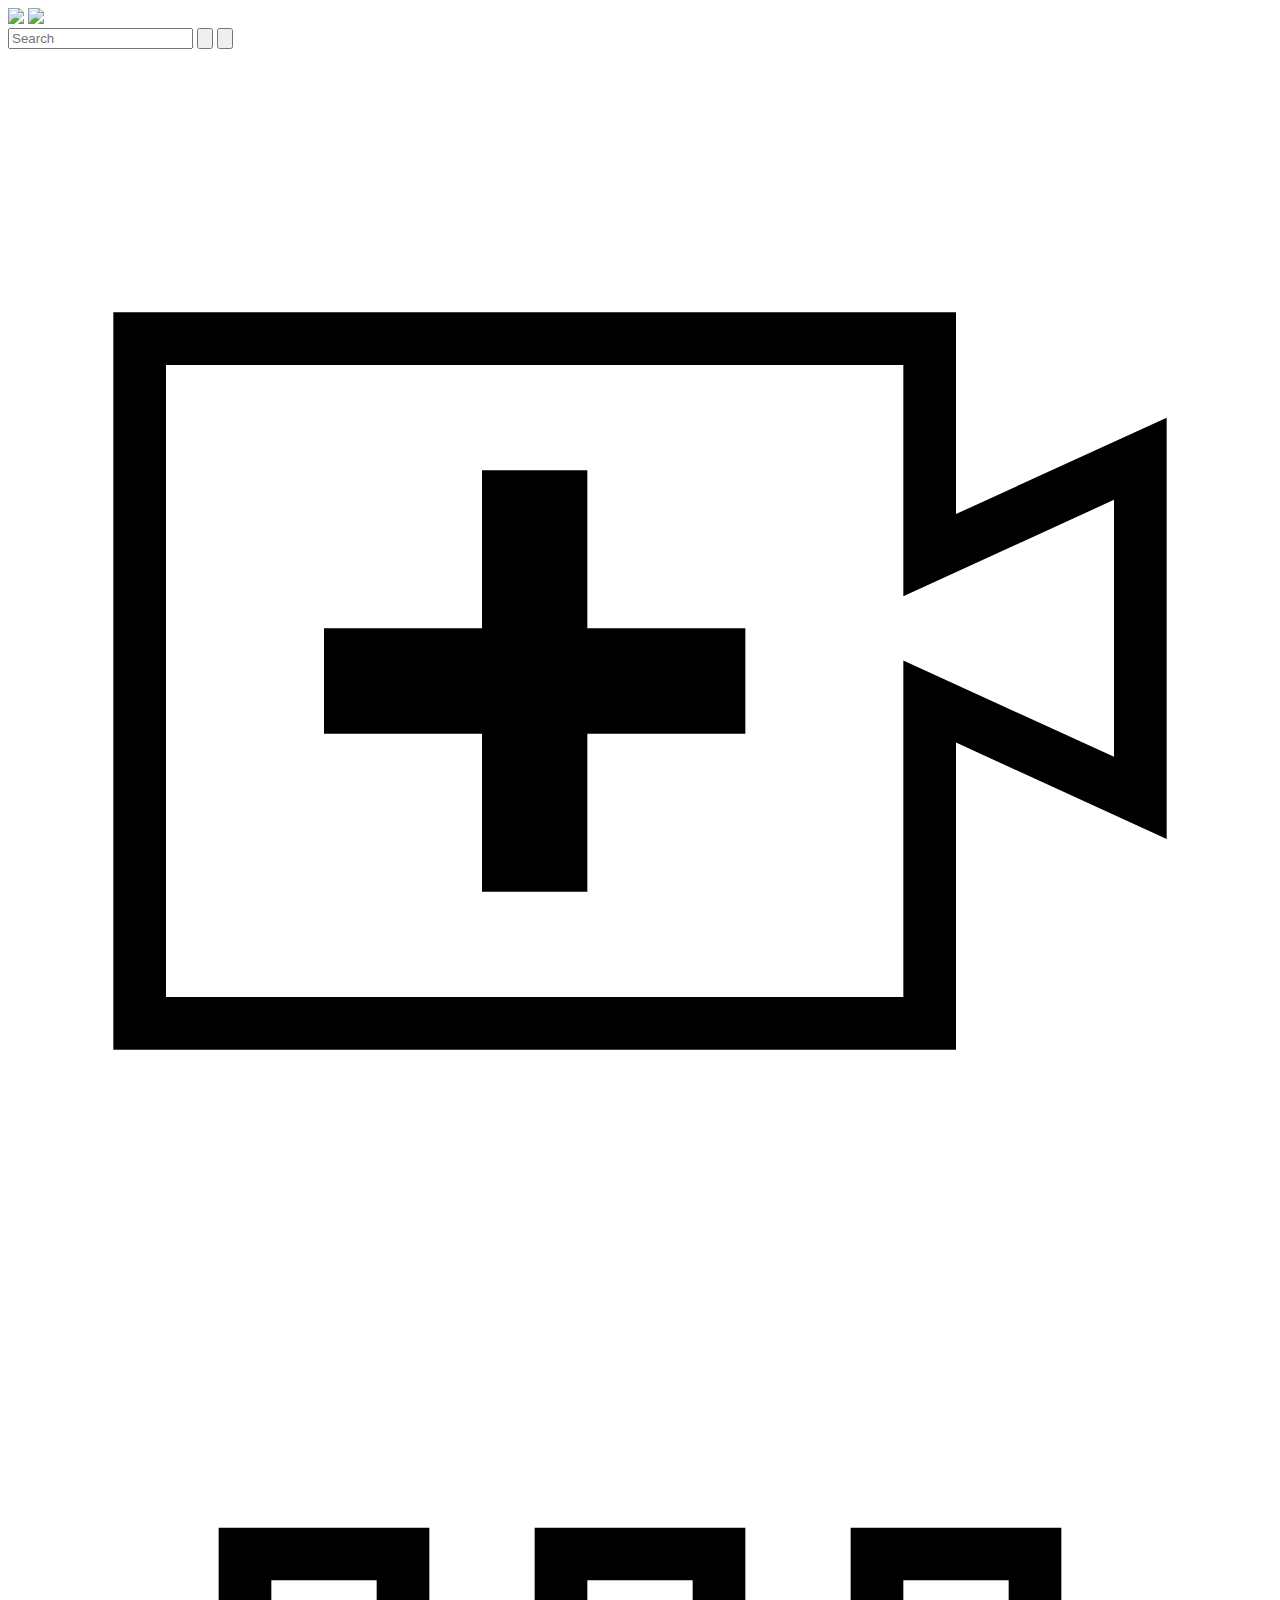
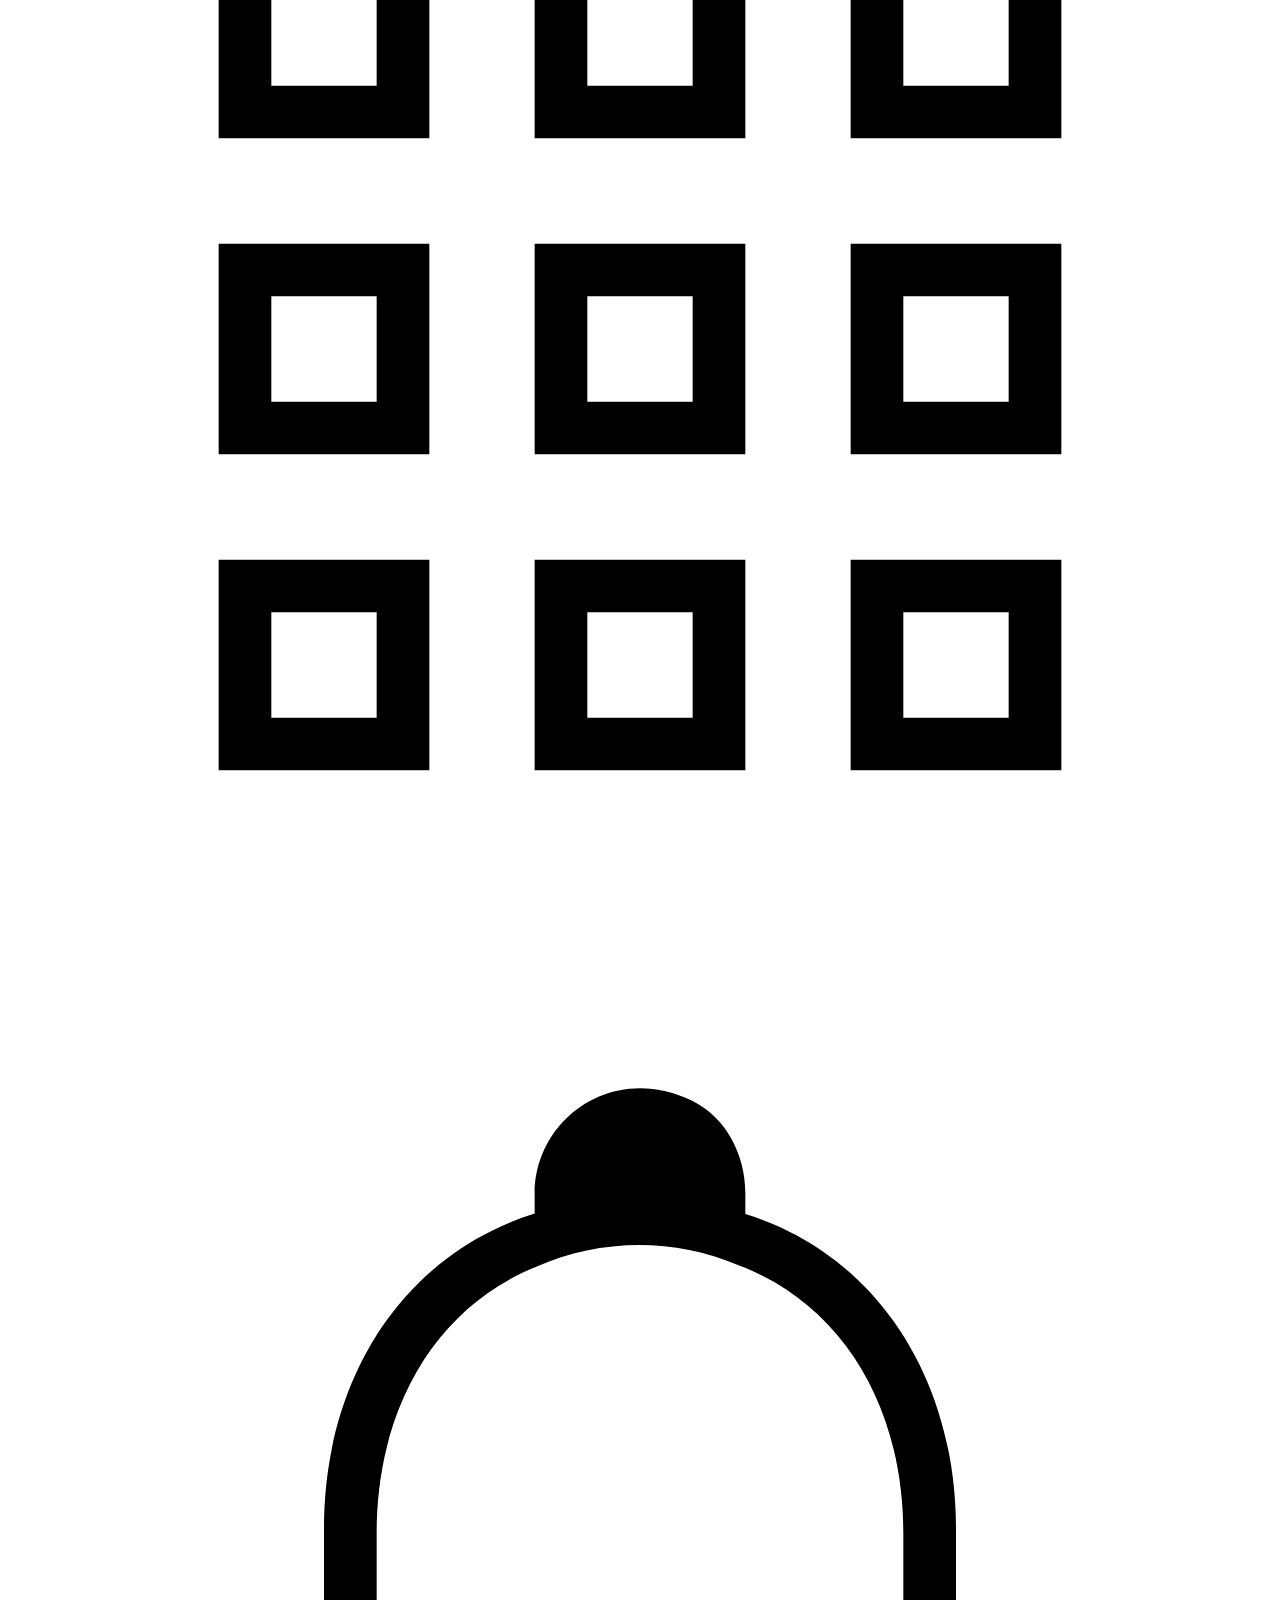
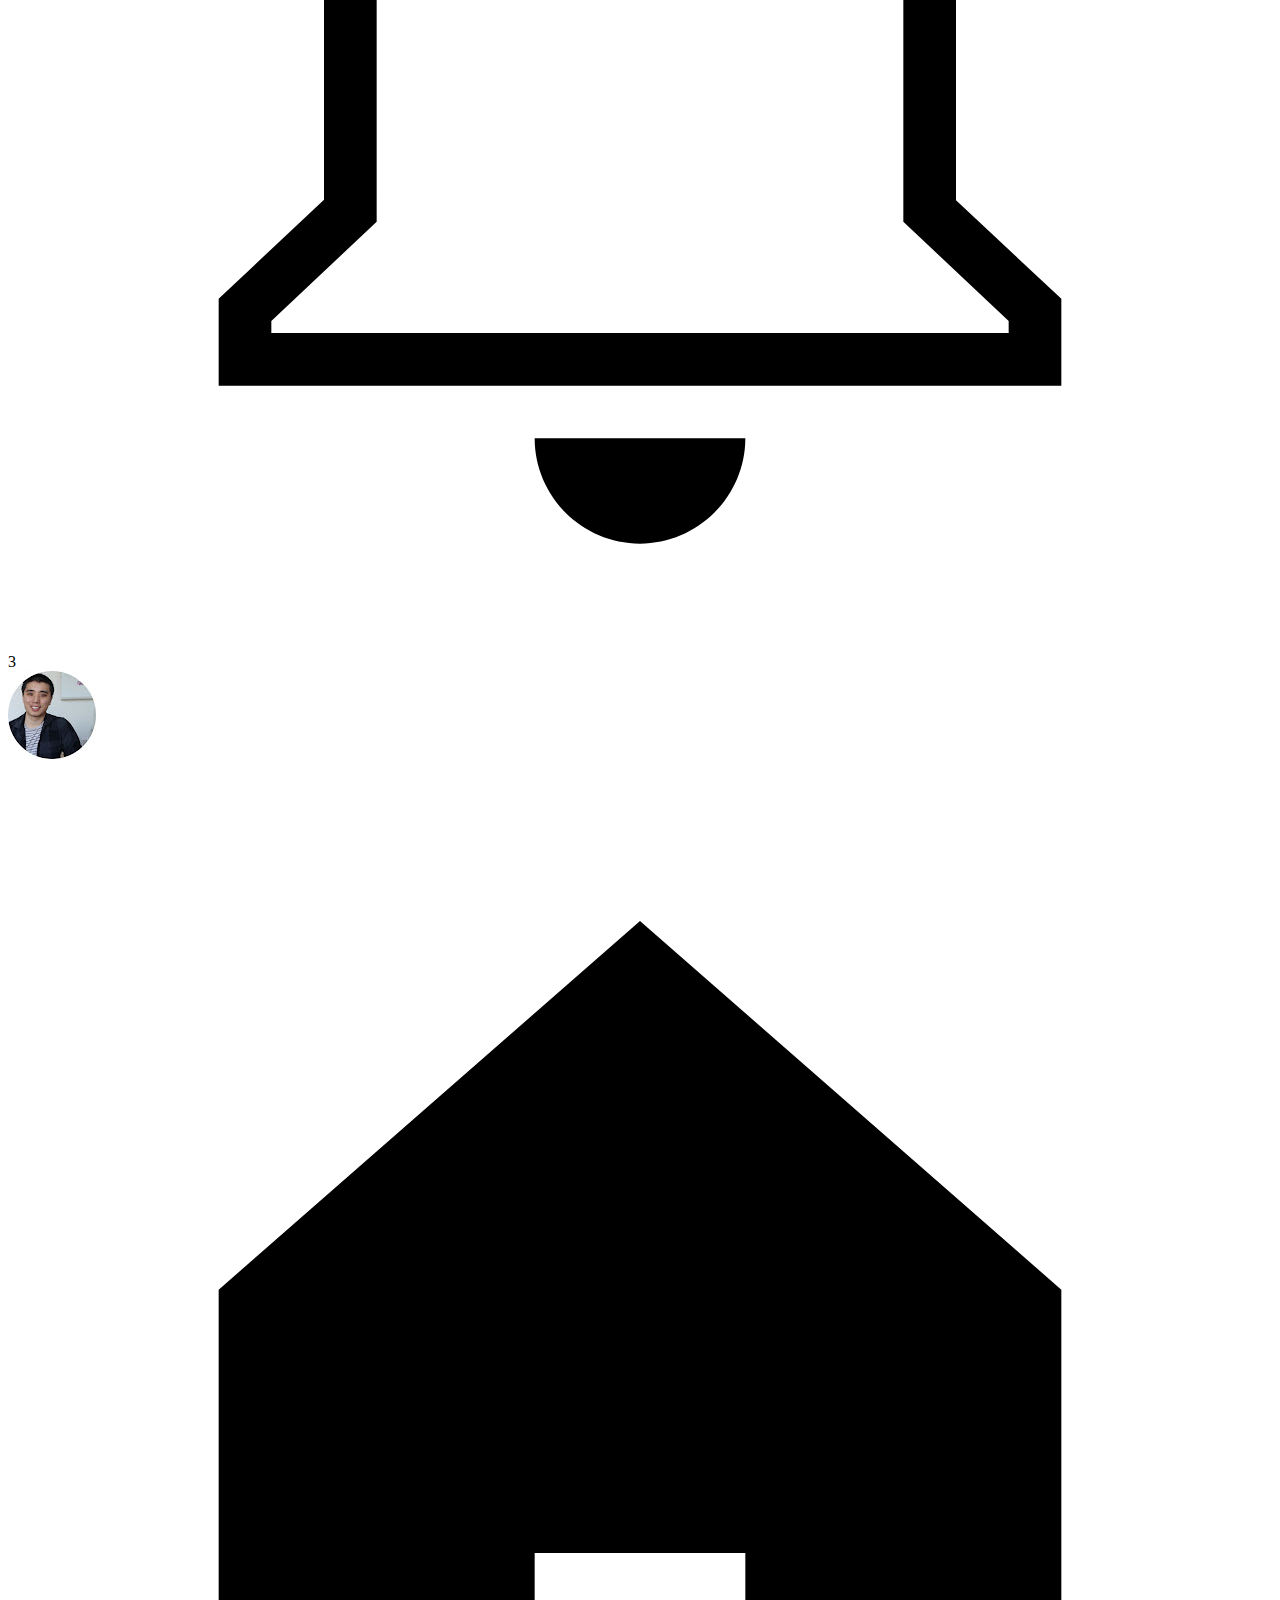
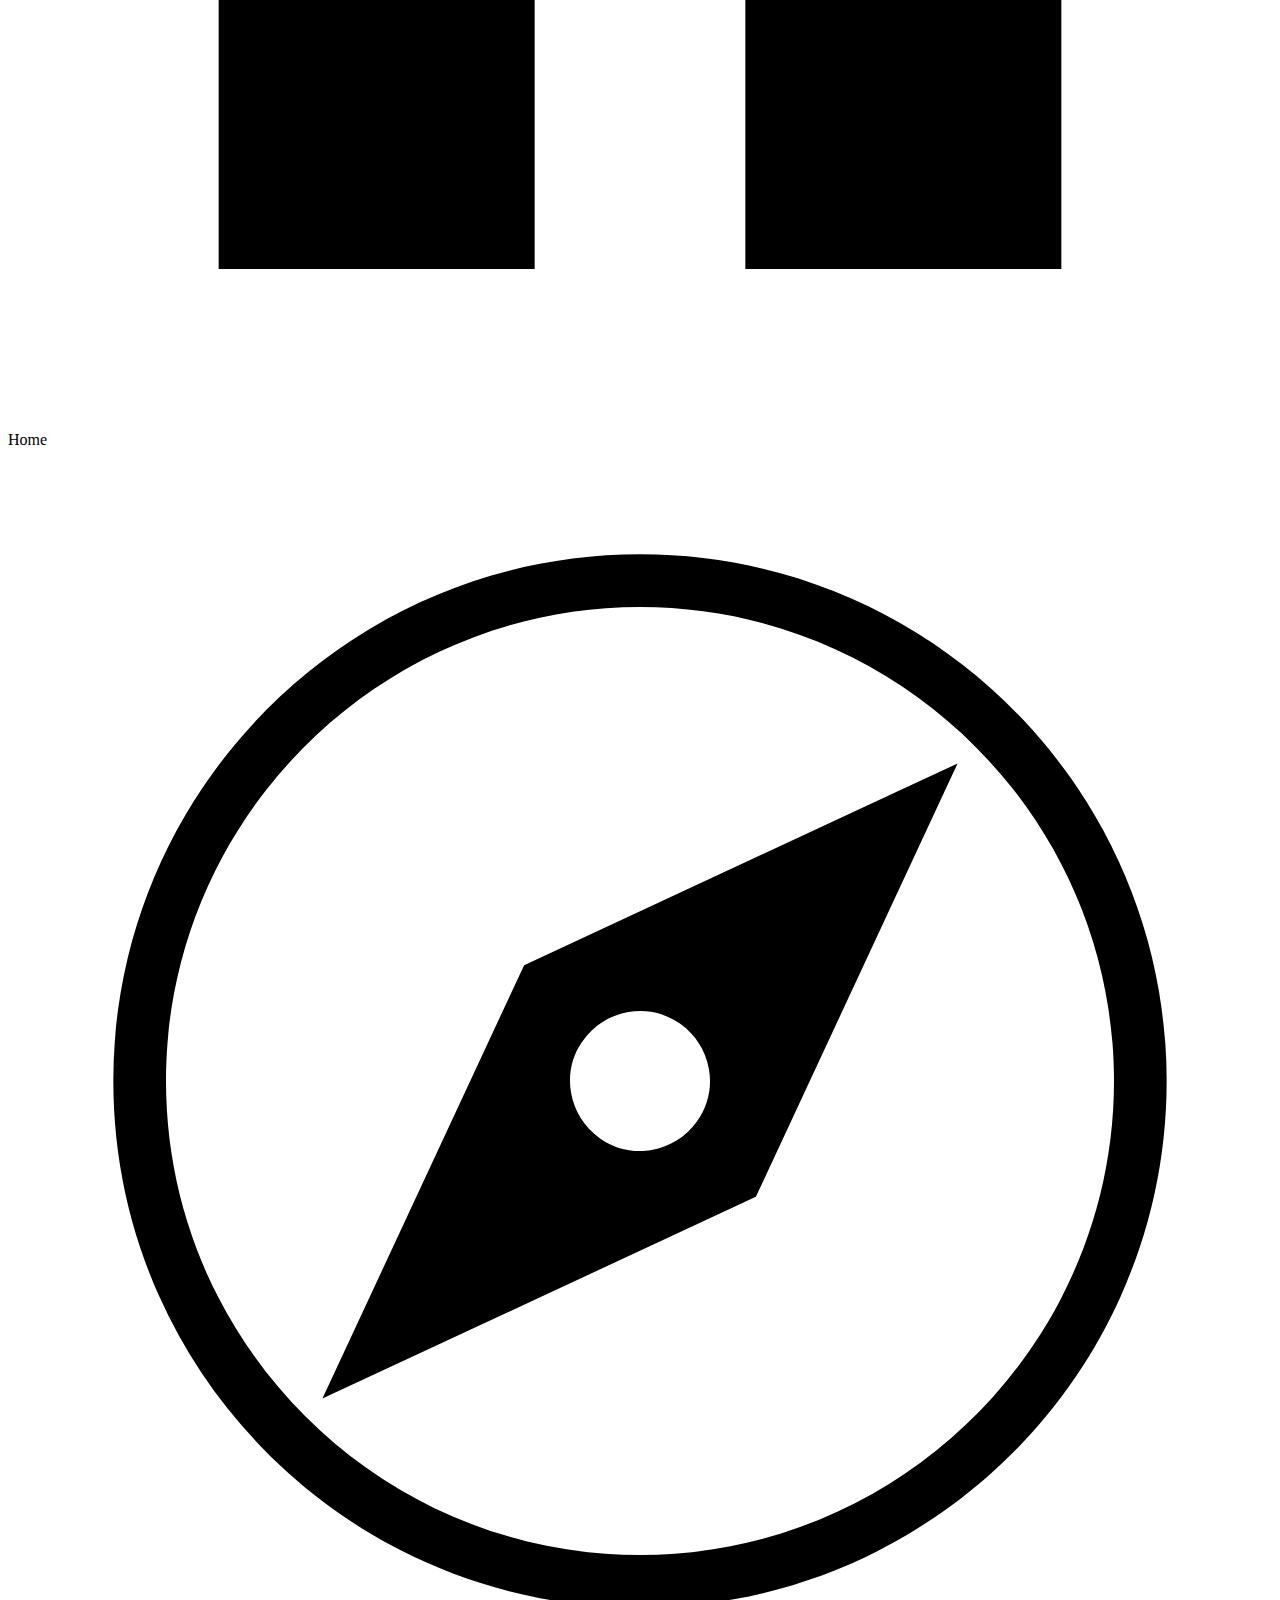
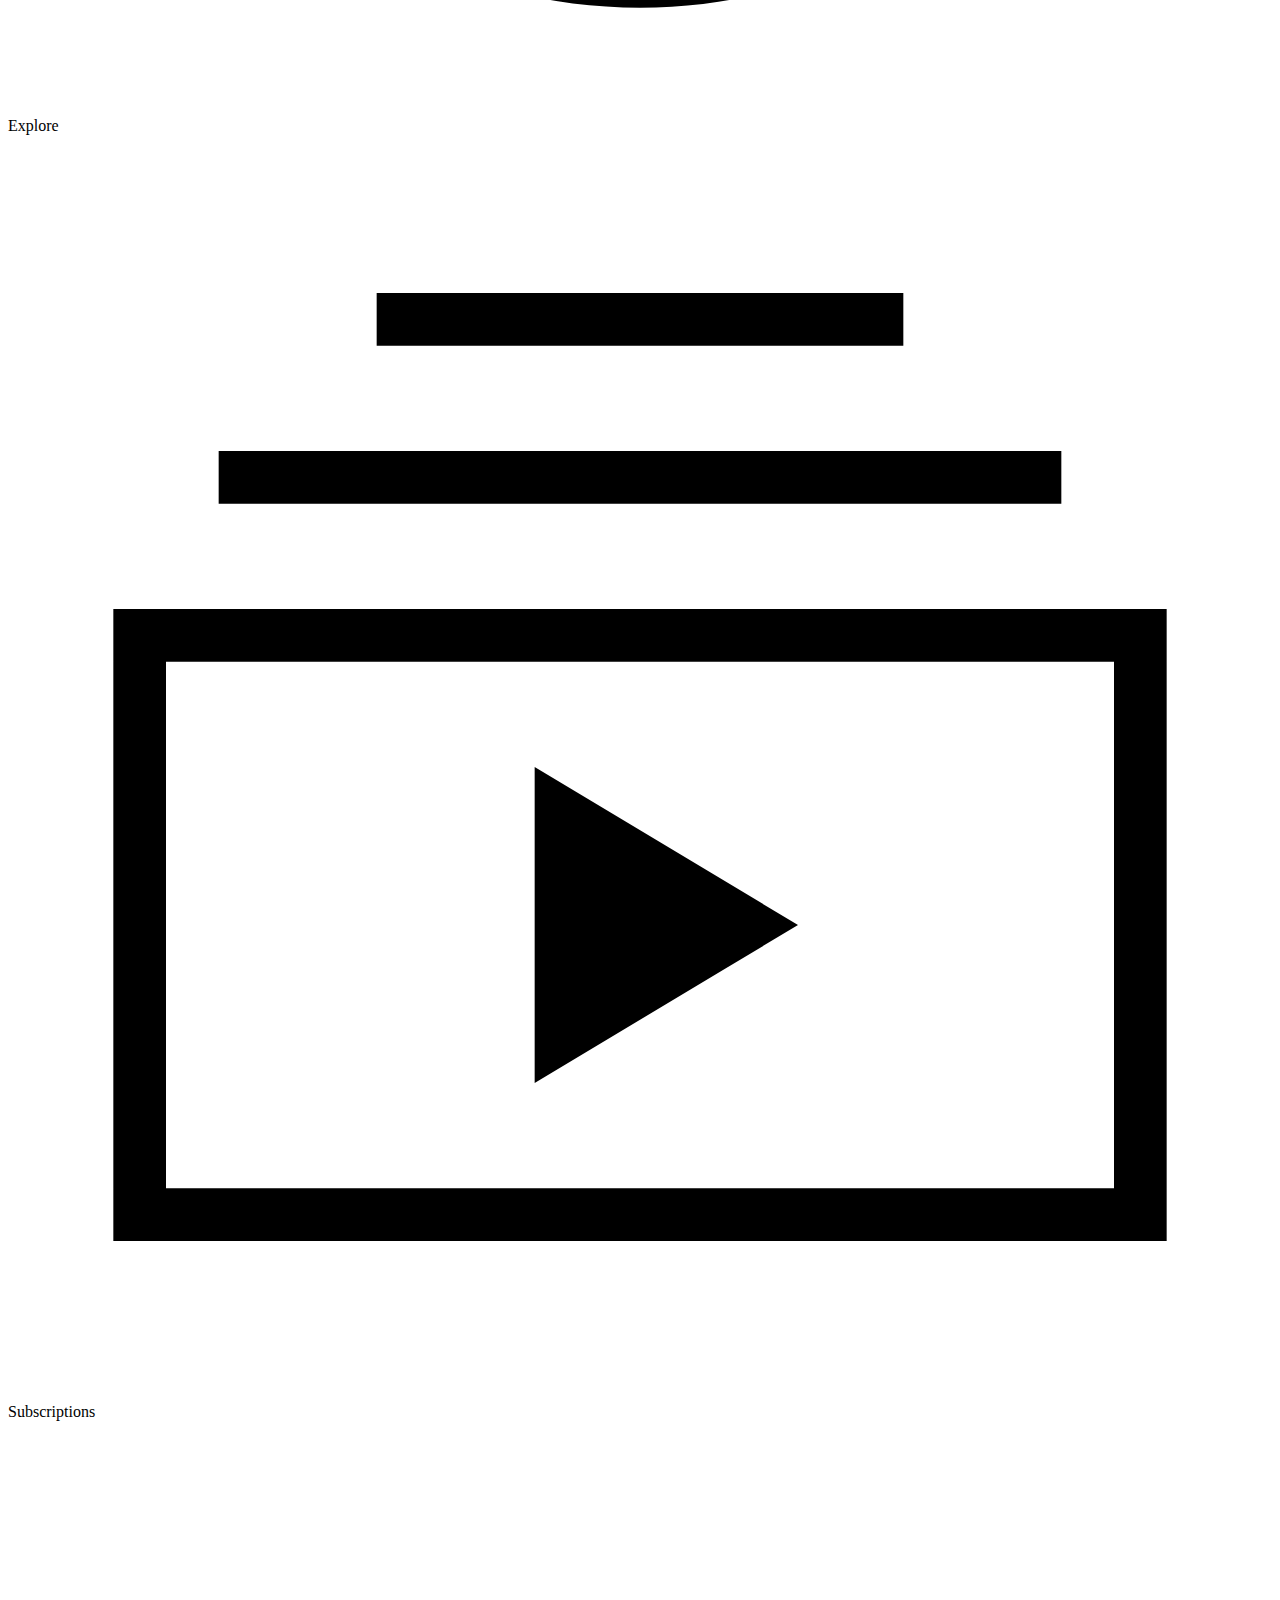
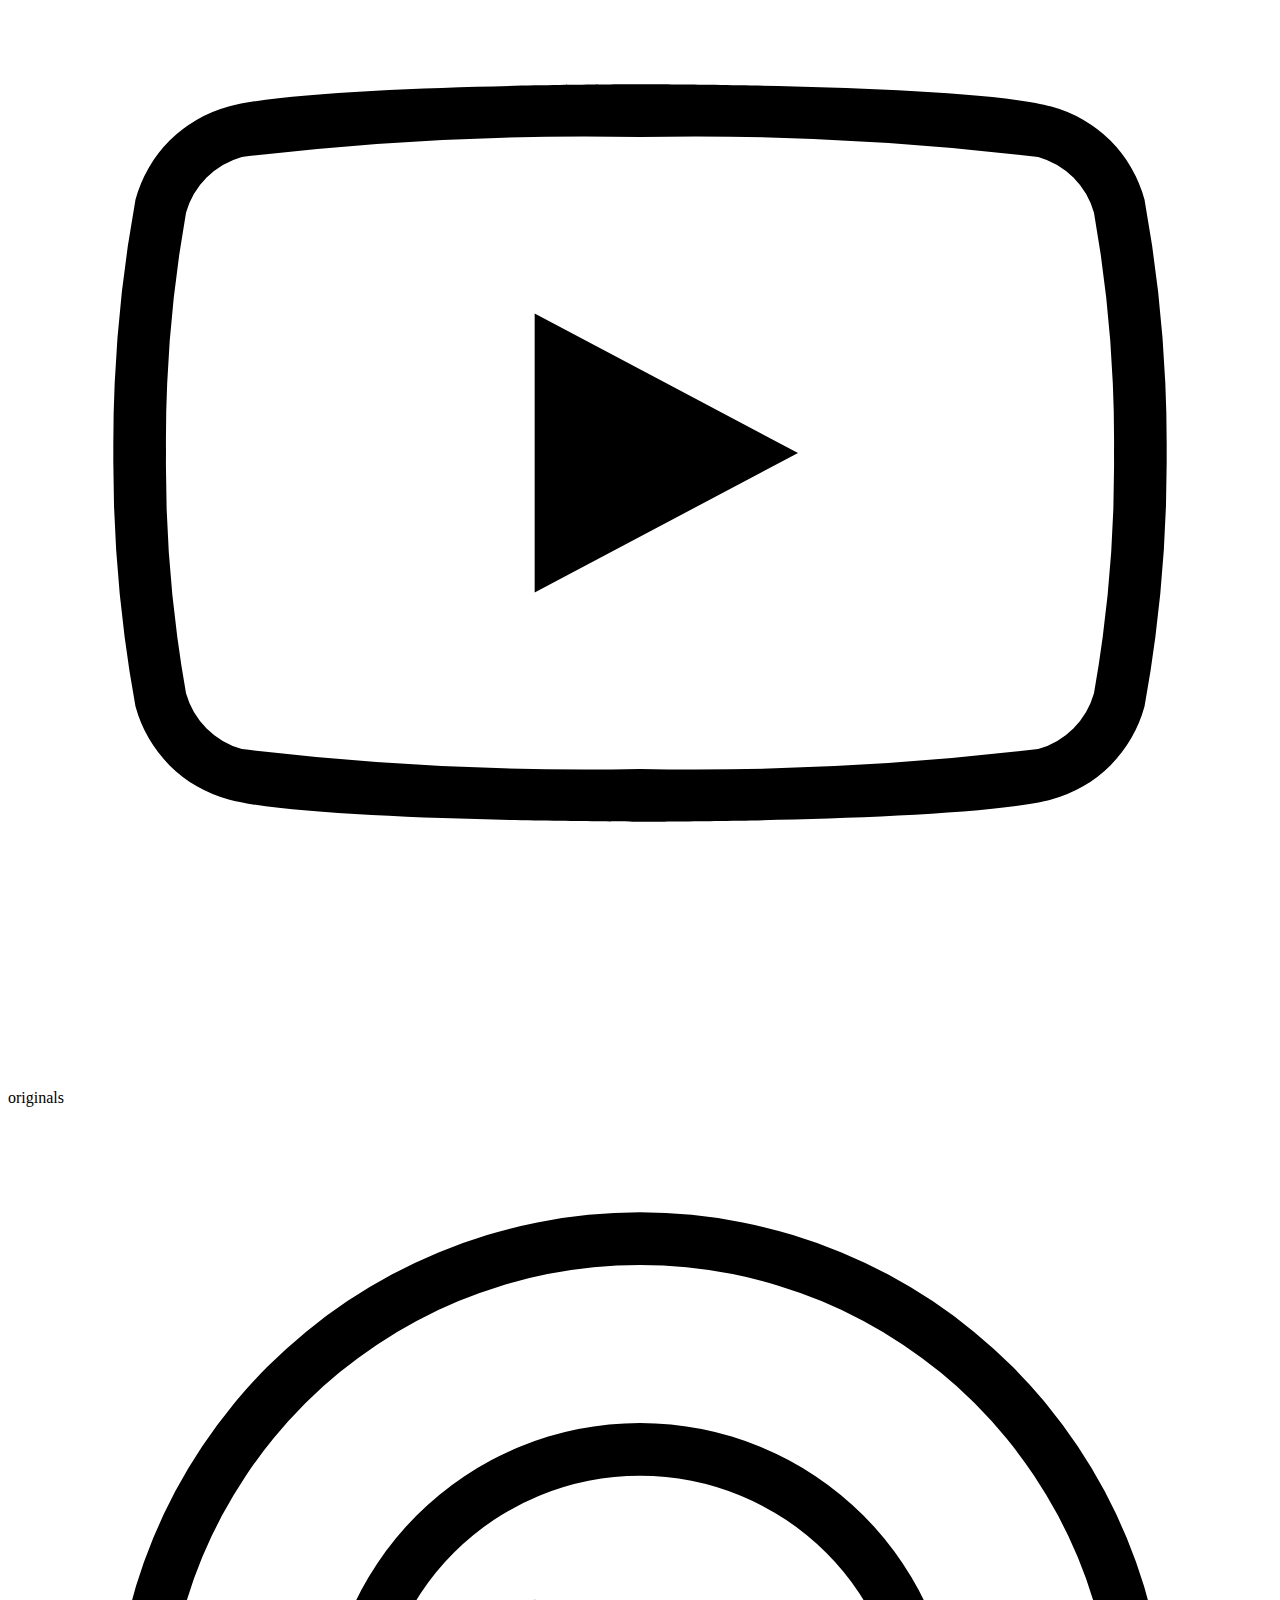
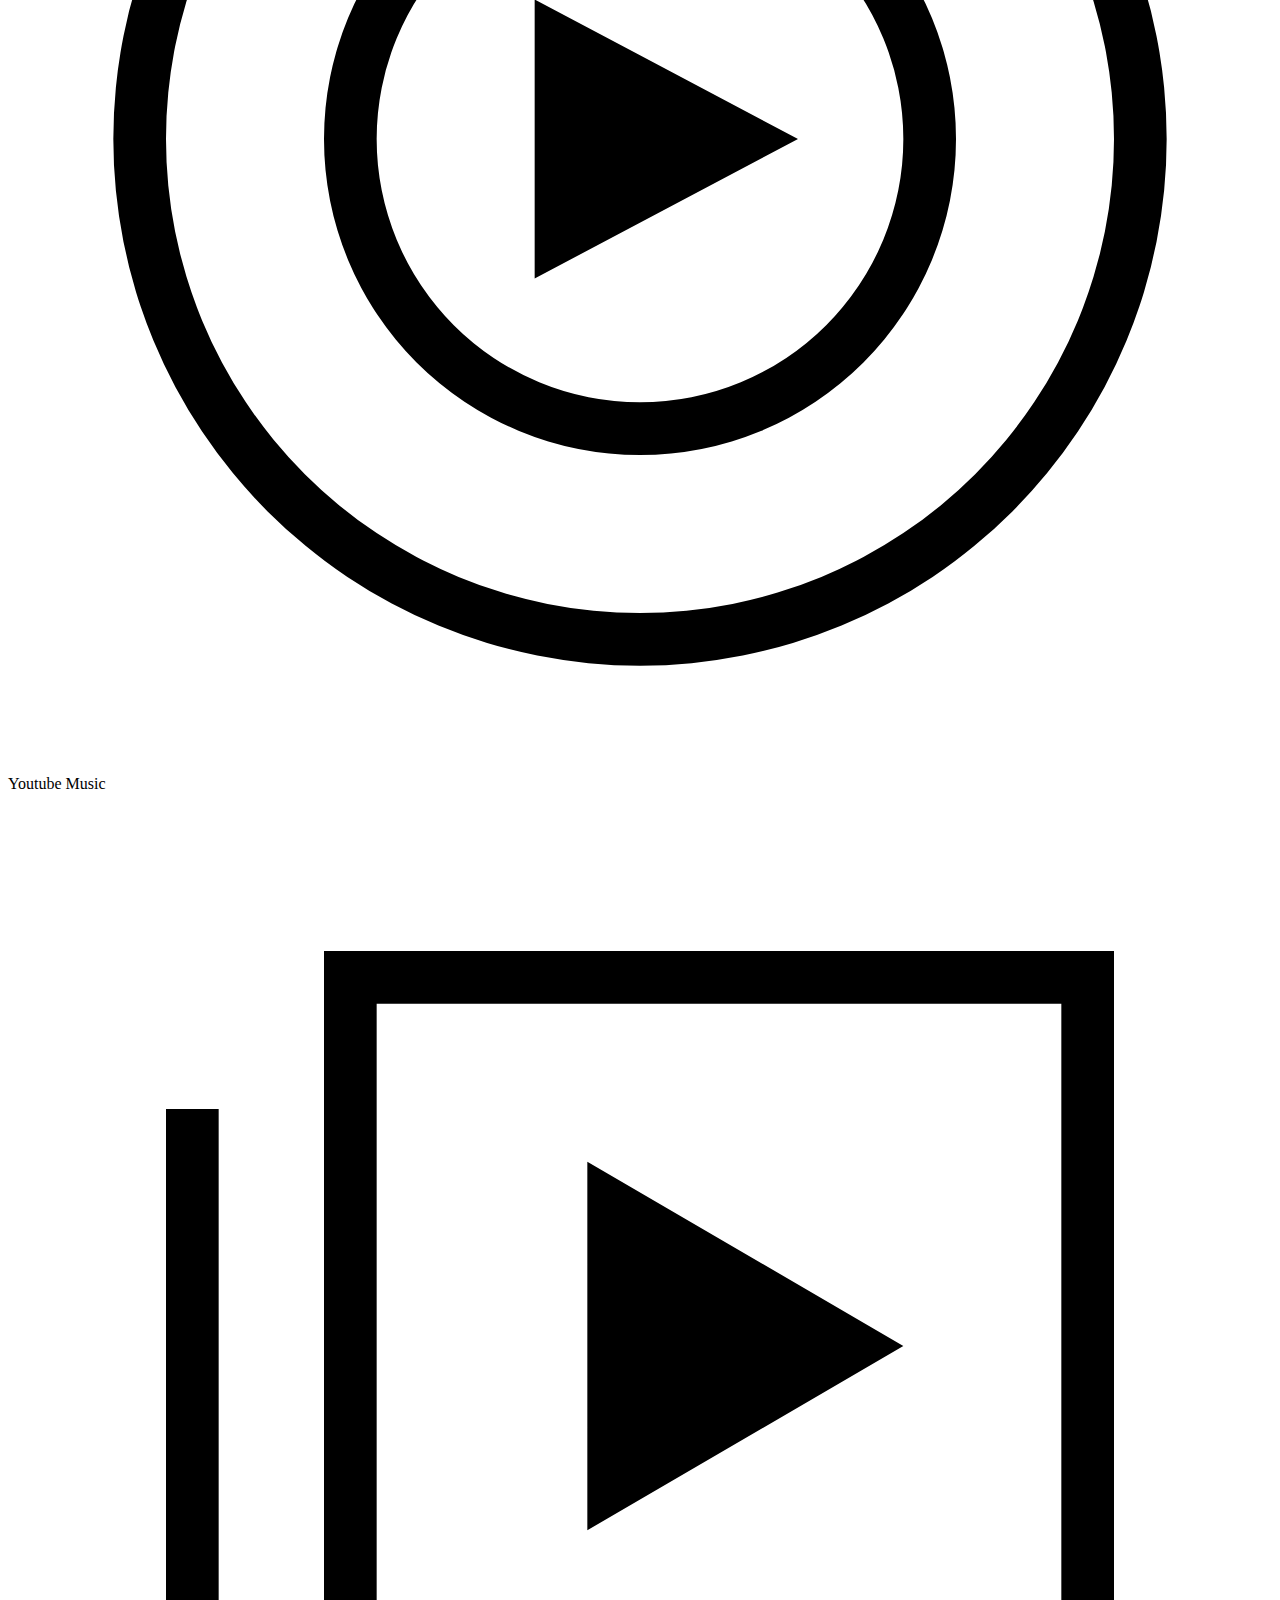
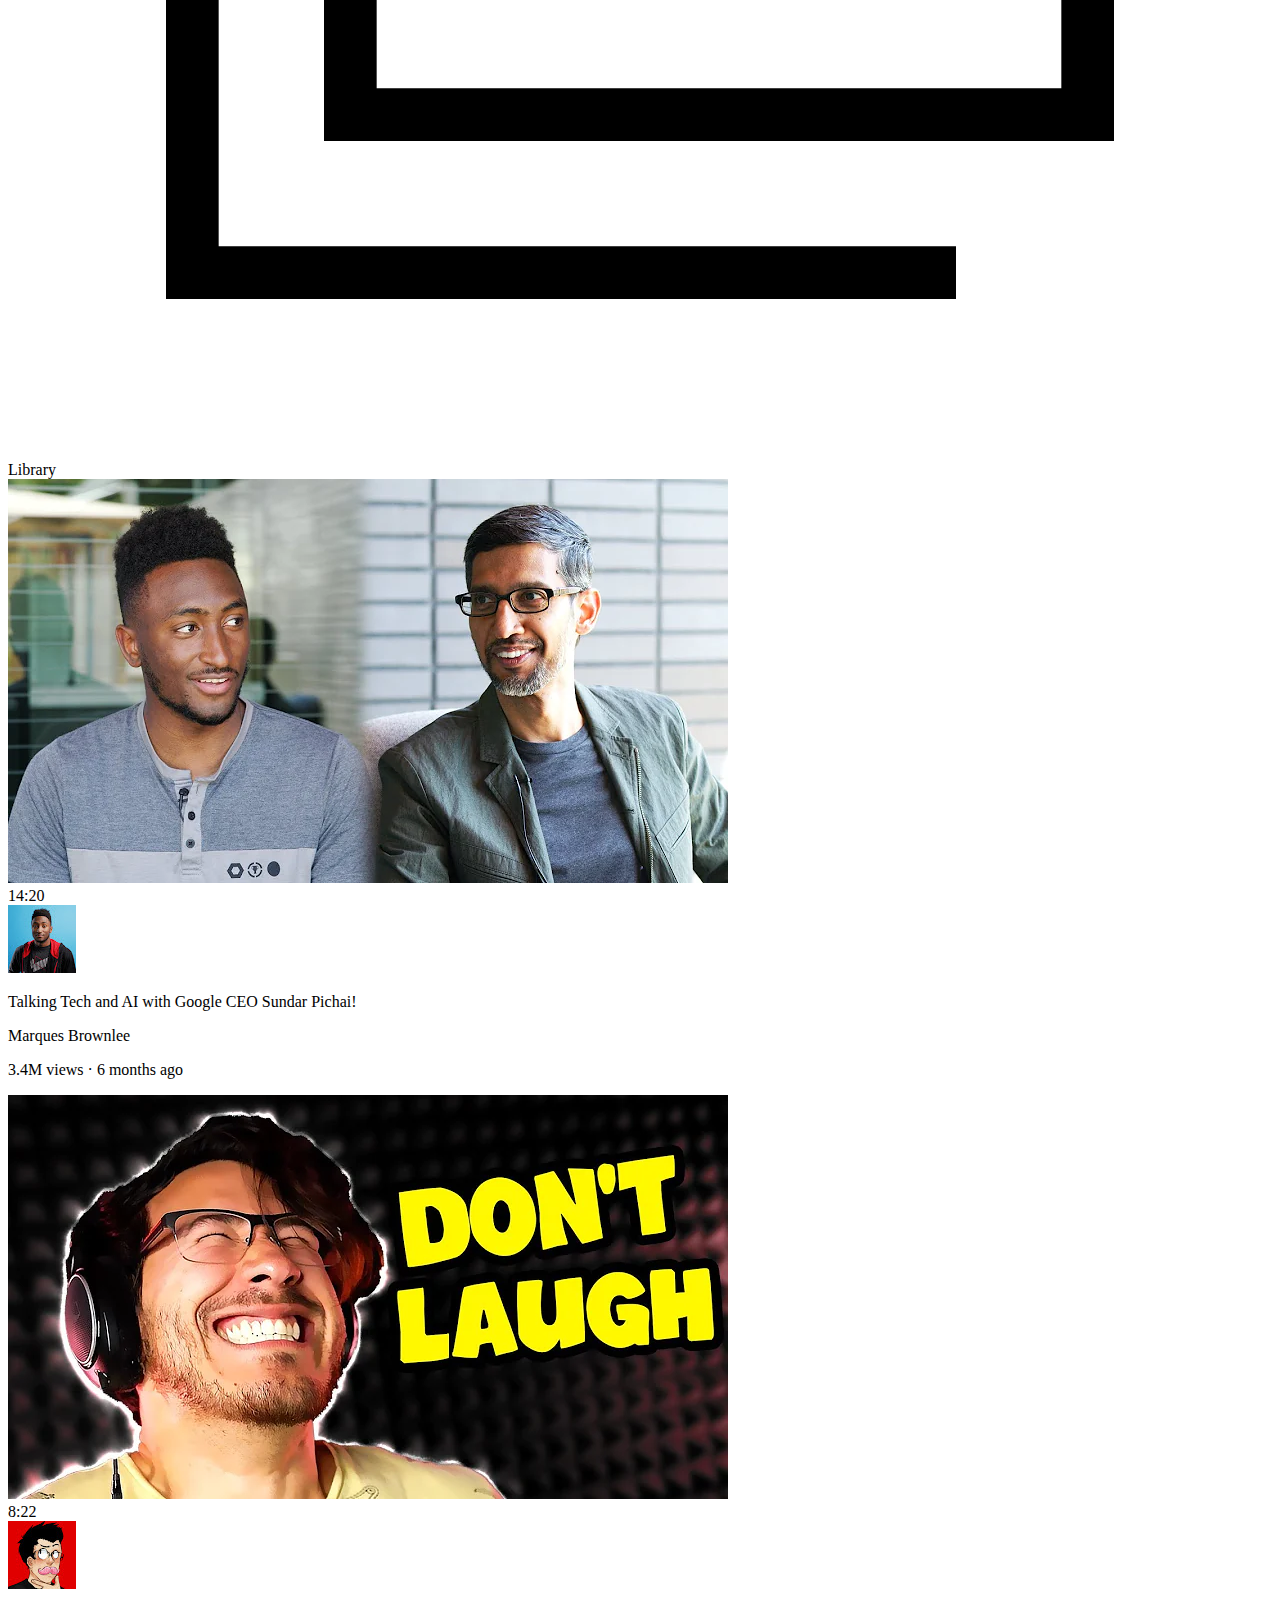
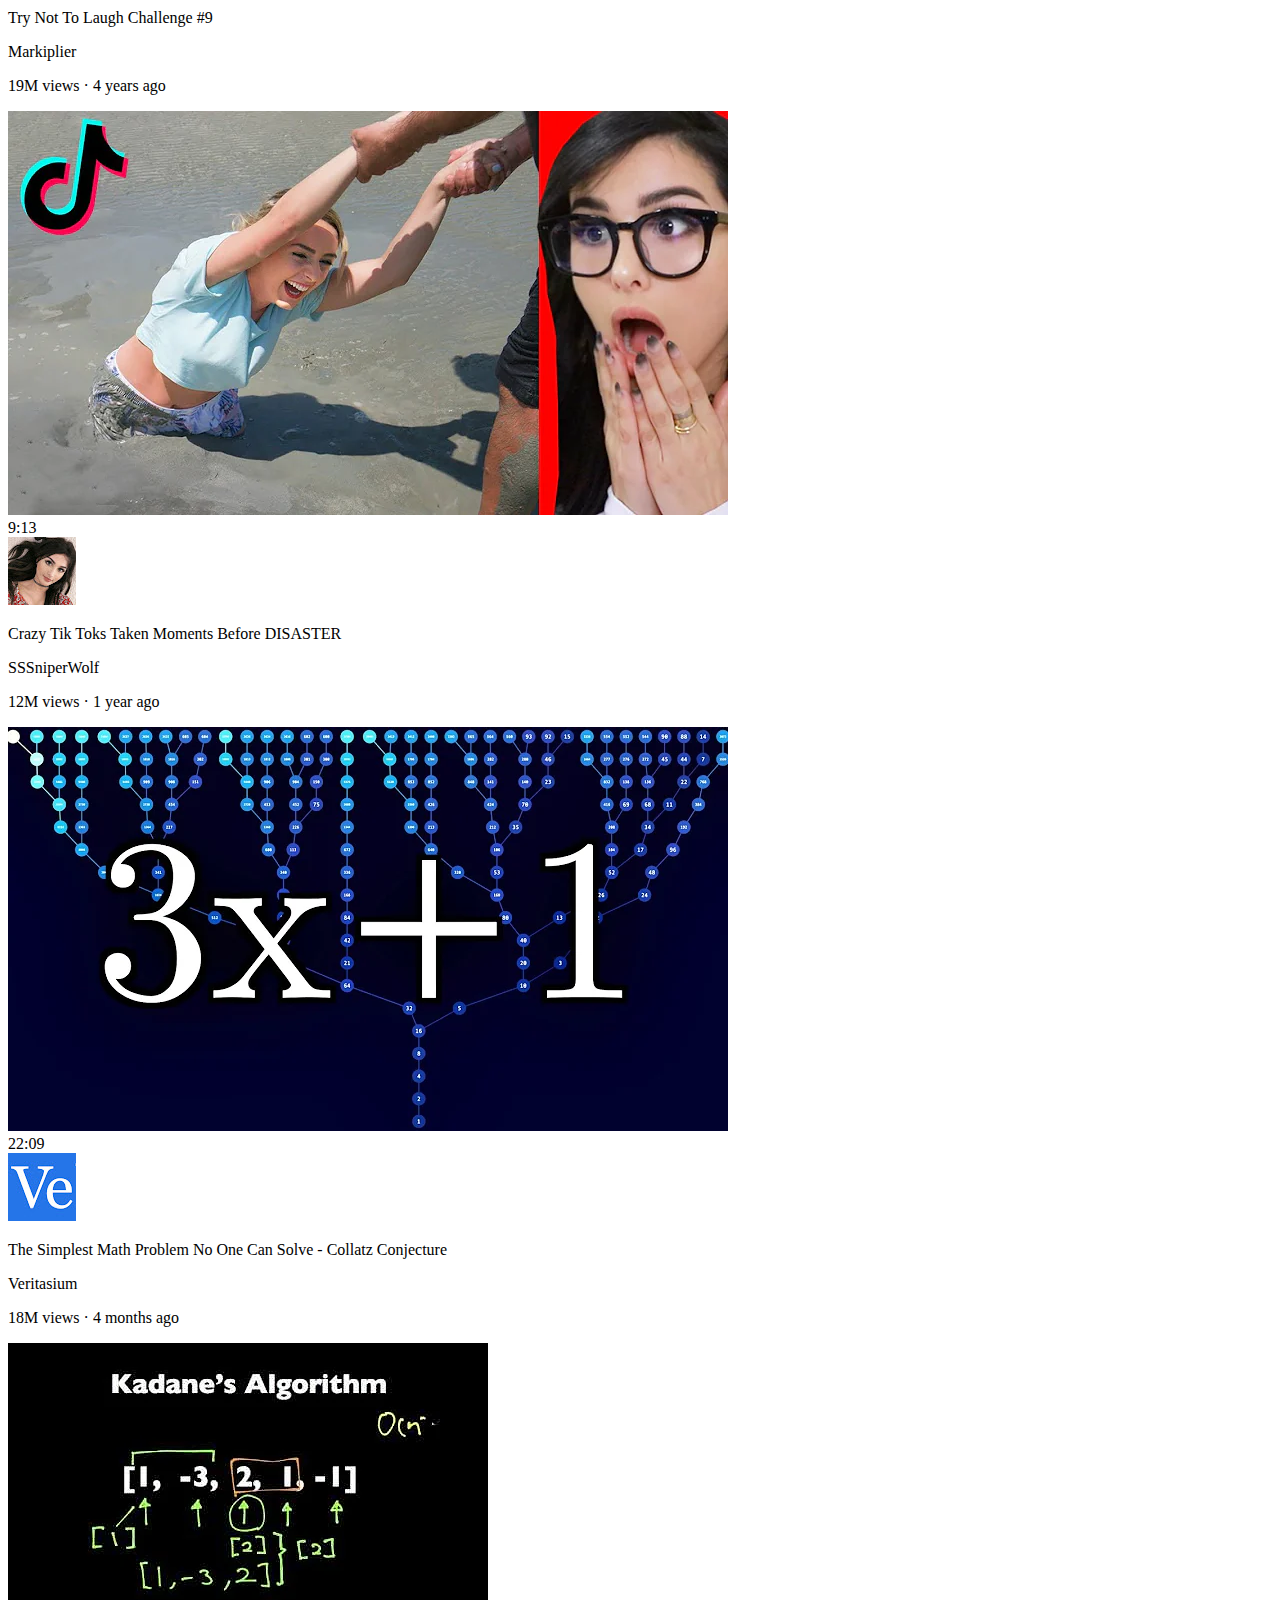
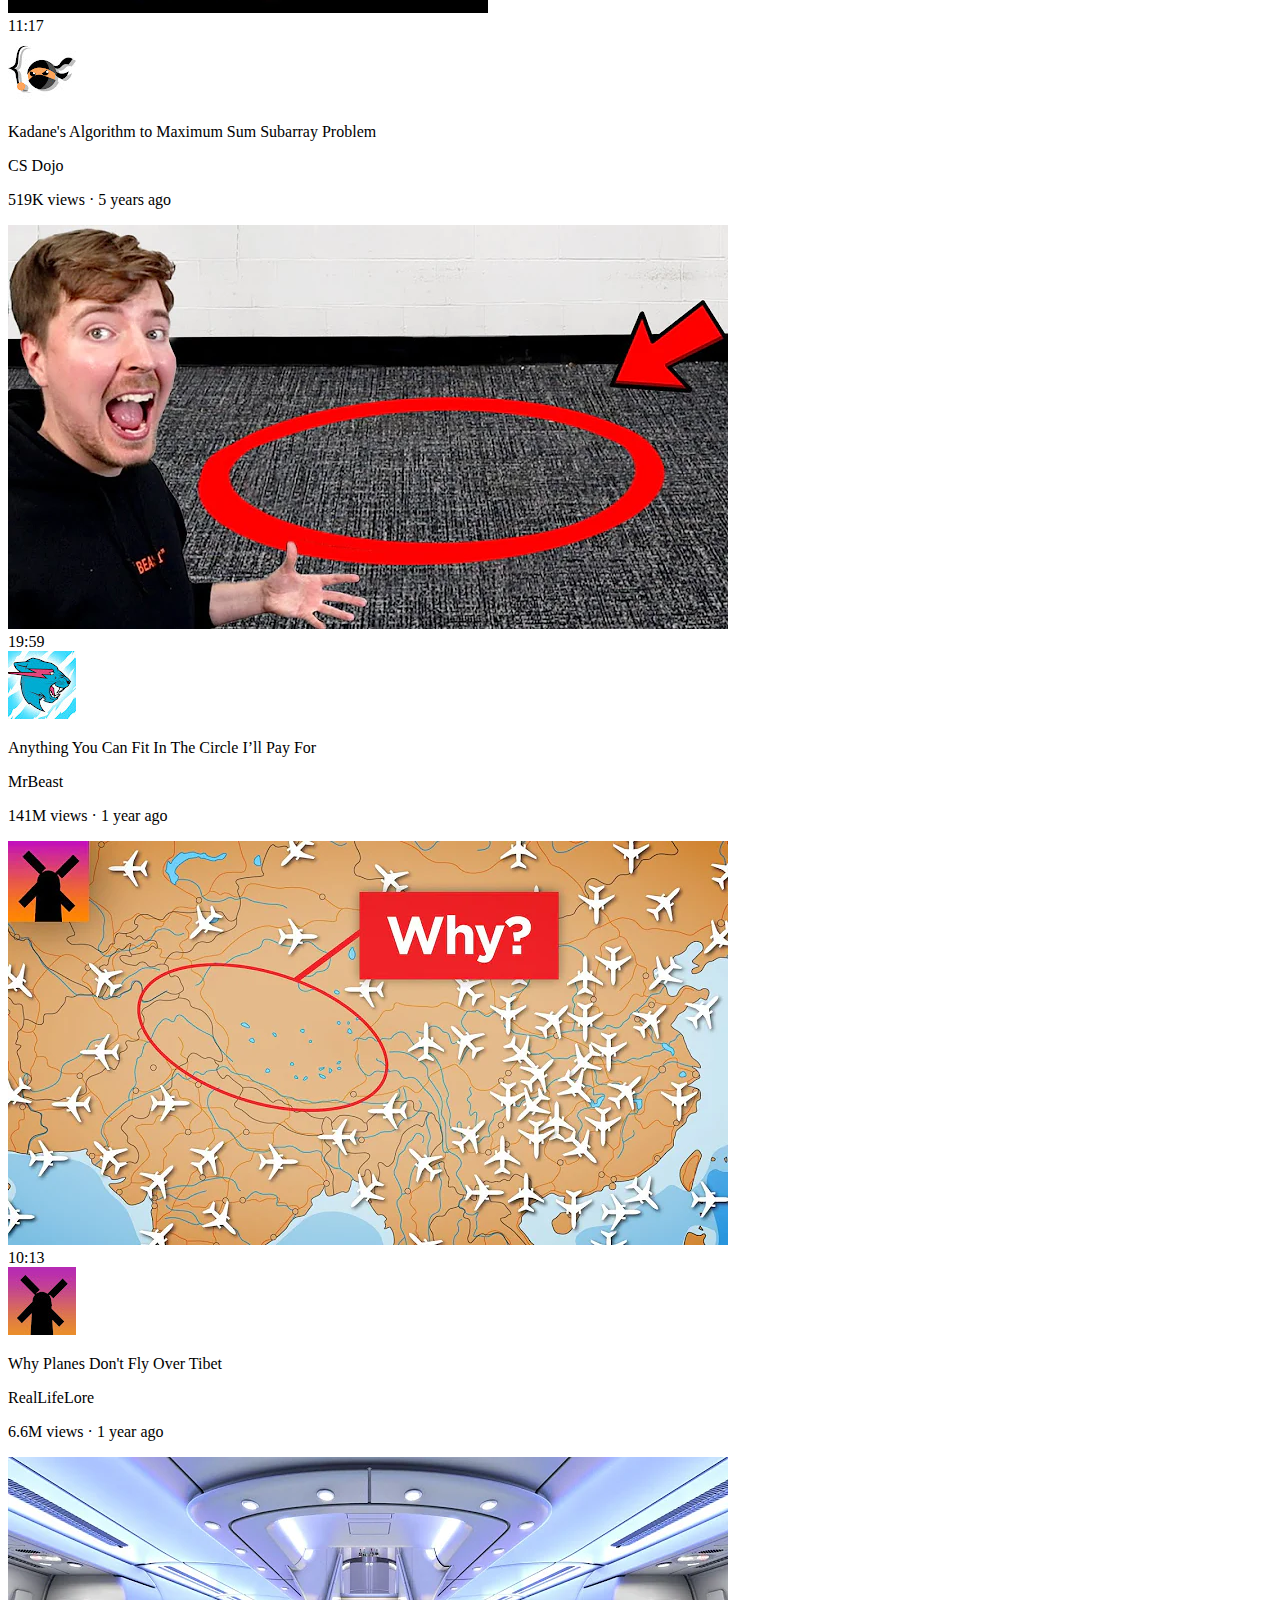
==== index.html @ 7037ad8b "Update index.html" ====
<!DOCTYPE html>
<html lang="en">
<head>
    <meta charset="UTF-8">
    <meta http-equiv="X-UA-Compatible" content="IE=edge">
    <meta name="viewport" content="width=device-width, initial-scale=1.0">
    <link rel="icon" href="images/Youtube-Icon.png">
    <title>Youtube</title>

    <link rel="stylesheet" href="/youtube/styles/general.css">
    <link rel="stylesheet" href="/youtube/styles/youtube.css">
    <link rel="stylesheet" href="/youtube/styles/ytheader.css">
   
    <link rel="preconnect" href="https://fonts.googleapis.com">
    <link rel="preconnect" href="https://fonts.gstatic.com" crossorigin>
    <link href="https://fonts.googleapis.com/css2?family=Roboto:wght@400;500;700&display=swap" rel="stylesheet">
 
    
</head>
<body>

    
<div class="header">

    <div class="left-section">
        <img class="hamburger-menu" src=". ./images/hamburger-menu.svg">
        <img class="youtube-logo" src=". ./images/youtube-logo.svg">
    </div>

    <div class="middle-section">
         <input class="search-bar" type="text" placeholder="Search">
         <button class="search-button">
            <img class="search-icon" src="/images/search.svg">
         </button>

         <button class="voice-search-button">
            <img class="voice-search-icon" src="/images/voice-search-icon.svg">
         </button>

    </div>

    <div class="right-section">
        <img class="upload-icon" src="images/upload.svg">
        <img class="youtube-apps-icon" src="images/youtube-apps.svg">
        <div xlass="notification-icon-container">
            <img class="notification-icon" src="images/notifications.svg">
            <div class="notification-count">
                3
            </div>
        </div>
        <img class="user-profile" src="images/my-channel.jpeg">
    </div>

   

</div>

<div class="sidebar">
    <div class="sidebar-link">
        <img src="images/home.svg">
        <div>Home</div>
    </div>
    <div class="sidebar-link">
        <img src="images/explore.svg">
        <div>Explore</div>
    </div>
    <div class="sidebar-link">
        <img src="images/subscriptions.svg">
        <div>Subscriptions</div>
    </div>
    <div class="sidebar-link">
        <img src="images/originals.svg">
        <div>originals</div>
    </div>
    <div class="sidebar-link">
        <img src="images/youtube-music.svg">
        <div>Youtube Music</div>
    </div>
    <div class="sidebar-link">
        <img src="images/library.svg">
        <div>
        Library
        </div>
        
    </div>
</div>
    

    <div class="video-preview">
        <div class="thumbnail-row">
             <img class="thumbnail" src="images/thumbnail-1.webp">
             <div class="video-time" >14:20</div>
        </div>
       
        <div class="video-info-grid">
            <div class="channel-picture">
                  <img class="profile-picture" src="images/channel-1.jpeg">

            </div>
          
            <div class="video-info">
                <p class="video-title">
                 Talking Tech and AI with Google CEO Sundar Pichai!
                </p>

                <p class="video-author">
                 Marques Brownlee
                </p>

                <p class="video-stats">
                 3.4M views &#183; 6 months ago
                </p>
            </div>
            

        </div>

    
    </div>

    <div class="video-preview">
        <div class="thumbnail-row">
             <img class="thumbnail" src="images/thumbnail-2.webp">
             <div class="video-time" >8:22</div>
        </div>
       
        <div class="video-info-grid">
            <div class="channel-picture">
                  <img class="profile-picture" src="images/channel-2.jpeg">

            </div>
          
            <div class="video-info">
                <p class="video-title">
                 Try Not To Laugh Challenge #9
                </p>

                <p class="video-author">
                 Markiplier
                </p>

                <p class="video-stats">
                 19M views &#183; 4 years ago
                </p>
            </div>
            

        </div>

    
    </div>

    
    <div class="video-preview">
        <div class="thumbnail-row">
             <img class="thumbnail" src="images/thumbnail-3.webp">
             <div class="video-time" >9:13</div>
        </div>
       
        <div class="video-info-grid">
            <div class="channel-picture">
                  <img class="profile-picture" src="images/channel-3.jpeg">

            </div>
          
            <div class="video-info">
                <p class="video-title">
                    Crazy Tik Toks Taken Moments Before DISASTER
                </p>

                <p class="video-author">
                    SSSniperWolf
                </p>

                <p class="video-stats">
                    12M views &#183; 1 year ago
                </p>
            </div>
            

        </div>

    
    </div>

    <div class="video-preview">
        <div class="thumbnail-row">
             <img class="thumbnail" src="images/thumbnail-4.webp">
             <div class="video-time" >22:09</div>
        </div>
       
        <div class="video-info-grid">
            <div class="channel-picture">
                  <img class="profile-picture" src="images/channel-4.jpeg">

            </div>
          
            <div class="video-info">
                <p class="video-title">
                    The Simplest Math Problem No One Can Solve - Collatz Conjecture
                </p>

                <p class="video-author">
                    Veritasium
                </p>

                <p class="video-stats">
                    18M views &#183; 4 months ago
                </p>
            </div>
            

        </div>

    
    </div>

    <div class="video-preview">
        <div class="thumbnail-row">
             <img class="thumbnail" src="images/thumbnail-5.webp">
             <div class="video-time" >11:17</div>
        </div>
       
        <div class="video-info-grid">
            <div class="channel-picture">
                  <img class="profile-picture" src="images/channel-5.jpeg">

            </div>
          
            <div class="video-info">
                <p class="video-title">
                Kadane's Algorithm to Maximum Sum Subarray Problem
                </p>

                <p class="video-author">
                    CS Dojo
                </p>

                <p class="video-stats">
                 519K views &#183; 5 years ago
                </p>
            </div>
            

        </div >

    
    </div>

    <div class="video-preview">
        <div class="thumbnail-row">
             <img class="thumbnail" src="images/thumbnail-6.webp">
             <div class="video-time" >19:59</div>
        </div>
       
        <div class="video-info-grid">
            <div class="channel-picture">
                  <img class="profile-picture" src="images/channel-6.jpeg">

            </div>
          
            <div class="video-info">
                <p class="video-title">
                    Anything You Can Fit In The Circle I’ll Pay For
                </p>

                <p class="video-author">
                 MrBeast
                </p>

                <p class="video-stats">
                 141M views &#183; 1 year ago
                </p>
            </div>
            

        </div>

    
    </div>


    <div class="video-preview">
        <div class="thumbnail-row">
             <img class="thumbnail" src="images/thumbnail-7.webp">
             <div class="video-time" >10:13</div>
        </div>
       
        <div class="video-info-grid">
            <div class="channel-picture">
                  <img class="profile-picture" src="images/channel-7.jpeg">

            </div>
          
            <div class="video-info">
                <p class="video-title">
                    Why Planes Don't Fly Over Tibet
                </p>

                <p class="video-author">
                    RealLifeLore
                </p>

                <p class="video-stats">
                 6.6M views &#183; 1 year ago
                </p>
            </div>
            

        </div>

    
    </div>

    <div class="video-preview">
        <div class="thumbnail-row">
             <img class="thumbnail" src="images/thumbnail-8.webp">
             <div class="video-time" >7:12</div>
        </div>
       
        <div class="video-info-grid">
            <div class="channel-picture">
                  <img class="profile-picture" src="images/channel-8.jpeg">

            </div>
          
            <div class="video-info">
                <p class="video-title">
                 
                    Inside The World's Biggest Passenger Plane
                </p>

                <p class="video-author">
                    Tech Vision
                </p>

                <p class="video-stats">
                    3.7M views &#183; 10 months ago
                </p>
            </div>
            

        </div>

    
    </div>
    
    <div class="video-preview">
        <div class="thumbnail-row">
             <img class="thumbnail" src="images/thumbnail-9.webp">
             <div class="video-time" >13:57</div>
        </div>
       
        <div class="video-info-grid">
            <div class="channel-picture">
                  <img class="profile-picture" src="images/channel-9.jpeg">

            </div>
          
            <div class="video-info">
                <p class="video-title">
                    The SECRET to Super Human STRENGTH  
                </p>

                <p class="video-author">
                    ThenX
                </p>
                     20M views · 3 year ago
                <p class="video-stats">
                 
            </div>
            

        </div>

    
    </div>

    <div class="video-preview">
        <div class="thumbnail-row">
             <img class="thumbnail" src="images/thumbnail-10.webp">
             <div class="video-time" >7:53</div>
        </div>
       
        <div class="video-info-grid">
            <div class="channel-picture">
                  <img class="profile-picture" src="images/channel-10.jpeg">

            </div>
          
            <div class="video-info">
                <p class="video-title">
                    How The World's Largest Cruise Ship Makes 30,000 Meals Every Day  
                </p>

                <p class="video-author">
                 Business Insider
                </p>

                <p class="video-stats">
                  14M views &#183; 1 year ago
                </p>
            </div>
            

        </div>

    
    </div>

    <div class="video-preview">
        <div class="thumbnail-row">
             <img class="thumbnail" src="images/thumbnail-11.webp">
             <div class="video-time" >4:10</div>
        </div>
       
        <div class="video-info-grid">
            <div class="channel-picture">
                  <img class="profile-picture" src="images/channel-11.jpeg">

            </div>
          
            <div class="video-info">
                <p class="video-title">
                    Dubai's Crazy Underwater Train and Other Things #Only in Dubai   
                </p>

                <p class="video-author">
                 Destination Tips
                </p>

                <p class="video-stats">
                3M views &#183; 1 year ago
                </p>
            </div>
            

        </div>

    
    </div>

    <div class="video-preview">
        <div class="thumbnail-row">
             <img class="thumbnail" src="images/thumbnail-12.webp">
             <div class="video-time" >4:51</div>
        </div>
       
        <div class="video-info-grid">
            <div class="channel-picture">
                  <img class="profile-picture" src="images/channel-12.jpeg">

            </div>
          
            <div class="video-info">
                <p class="video-title">
                    What would happen if you didn’t drink water? - Mia Nacamulli 
                </p>

                <p class="video-author">
                 TED-Ed
                </p>

                <p class="video-stats">
                12M views &#183; 5 years ago
                </p>
            </div>
            

        </div>

    
    </div>

</body>
</html>
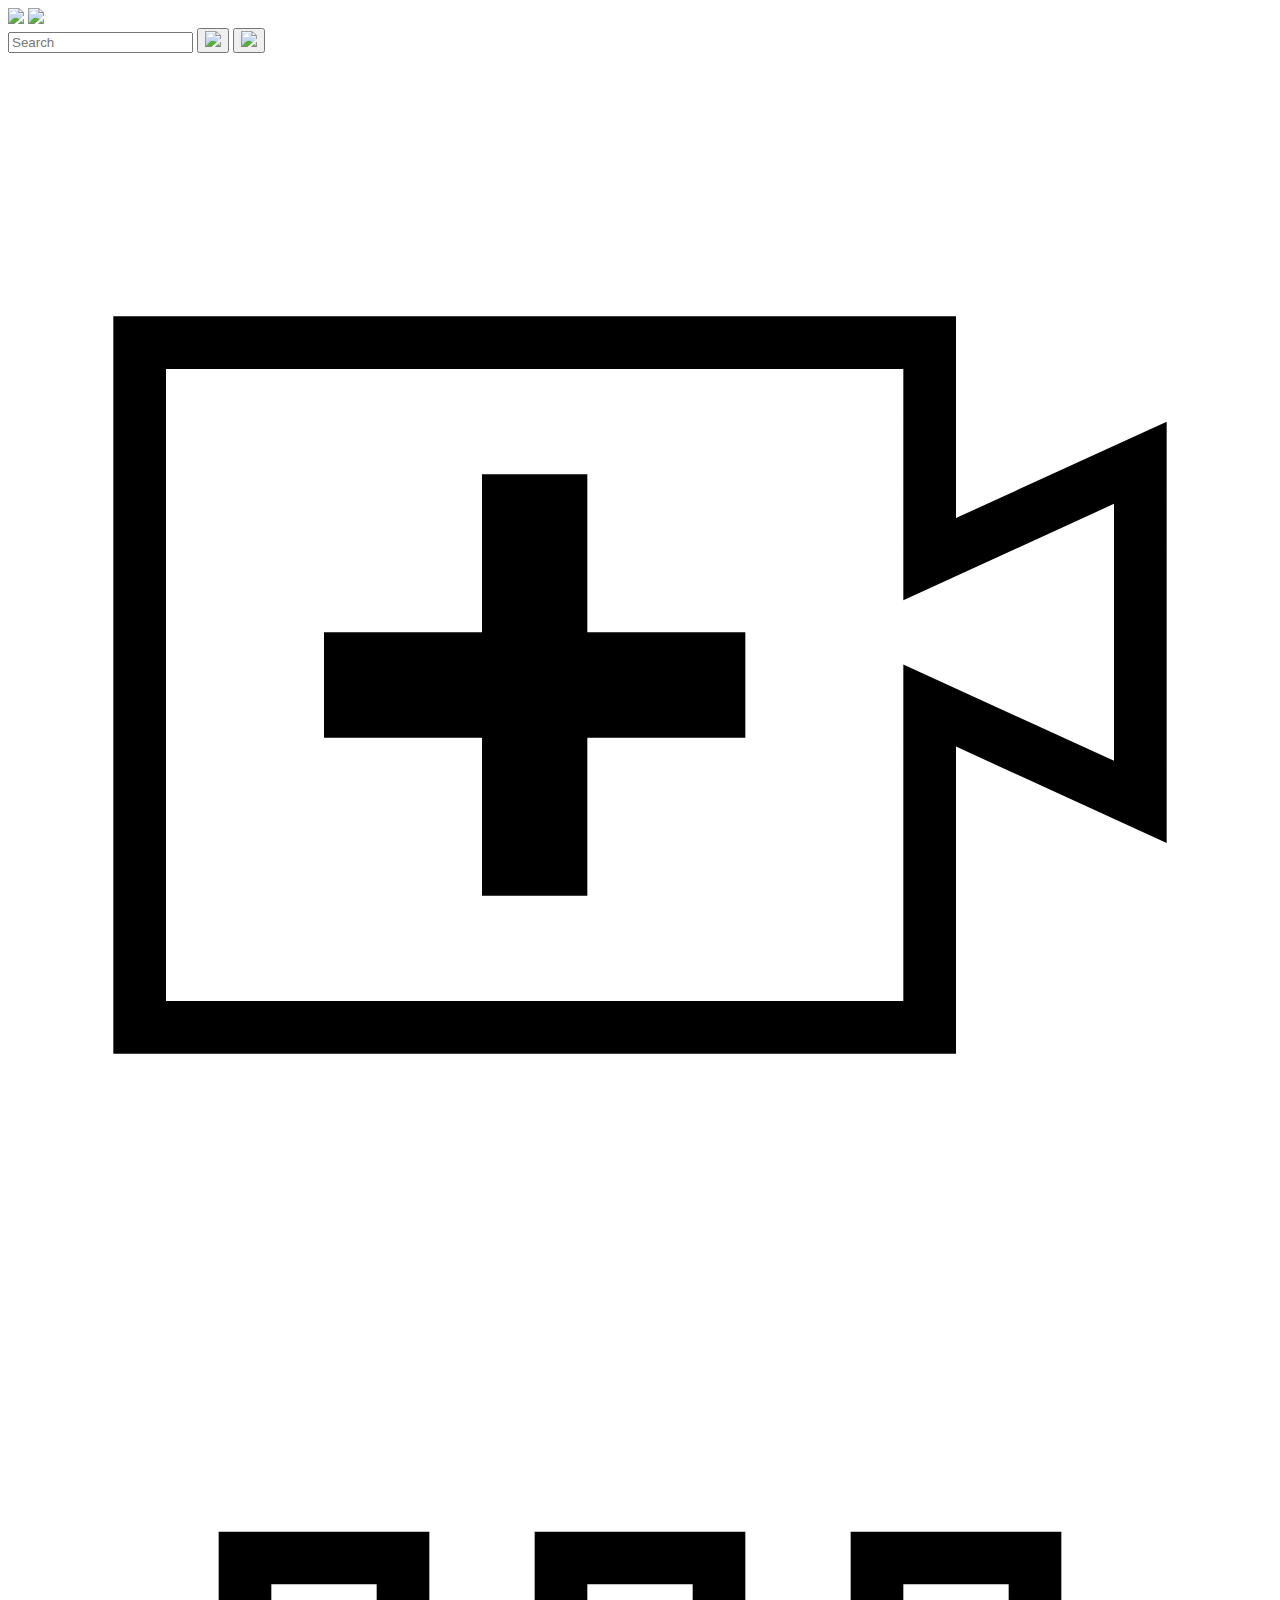
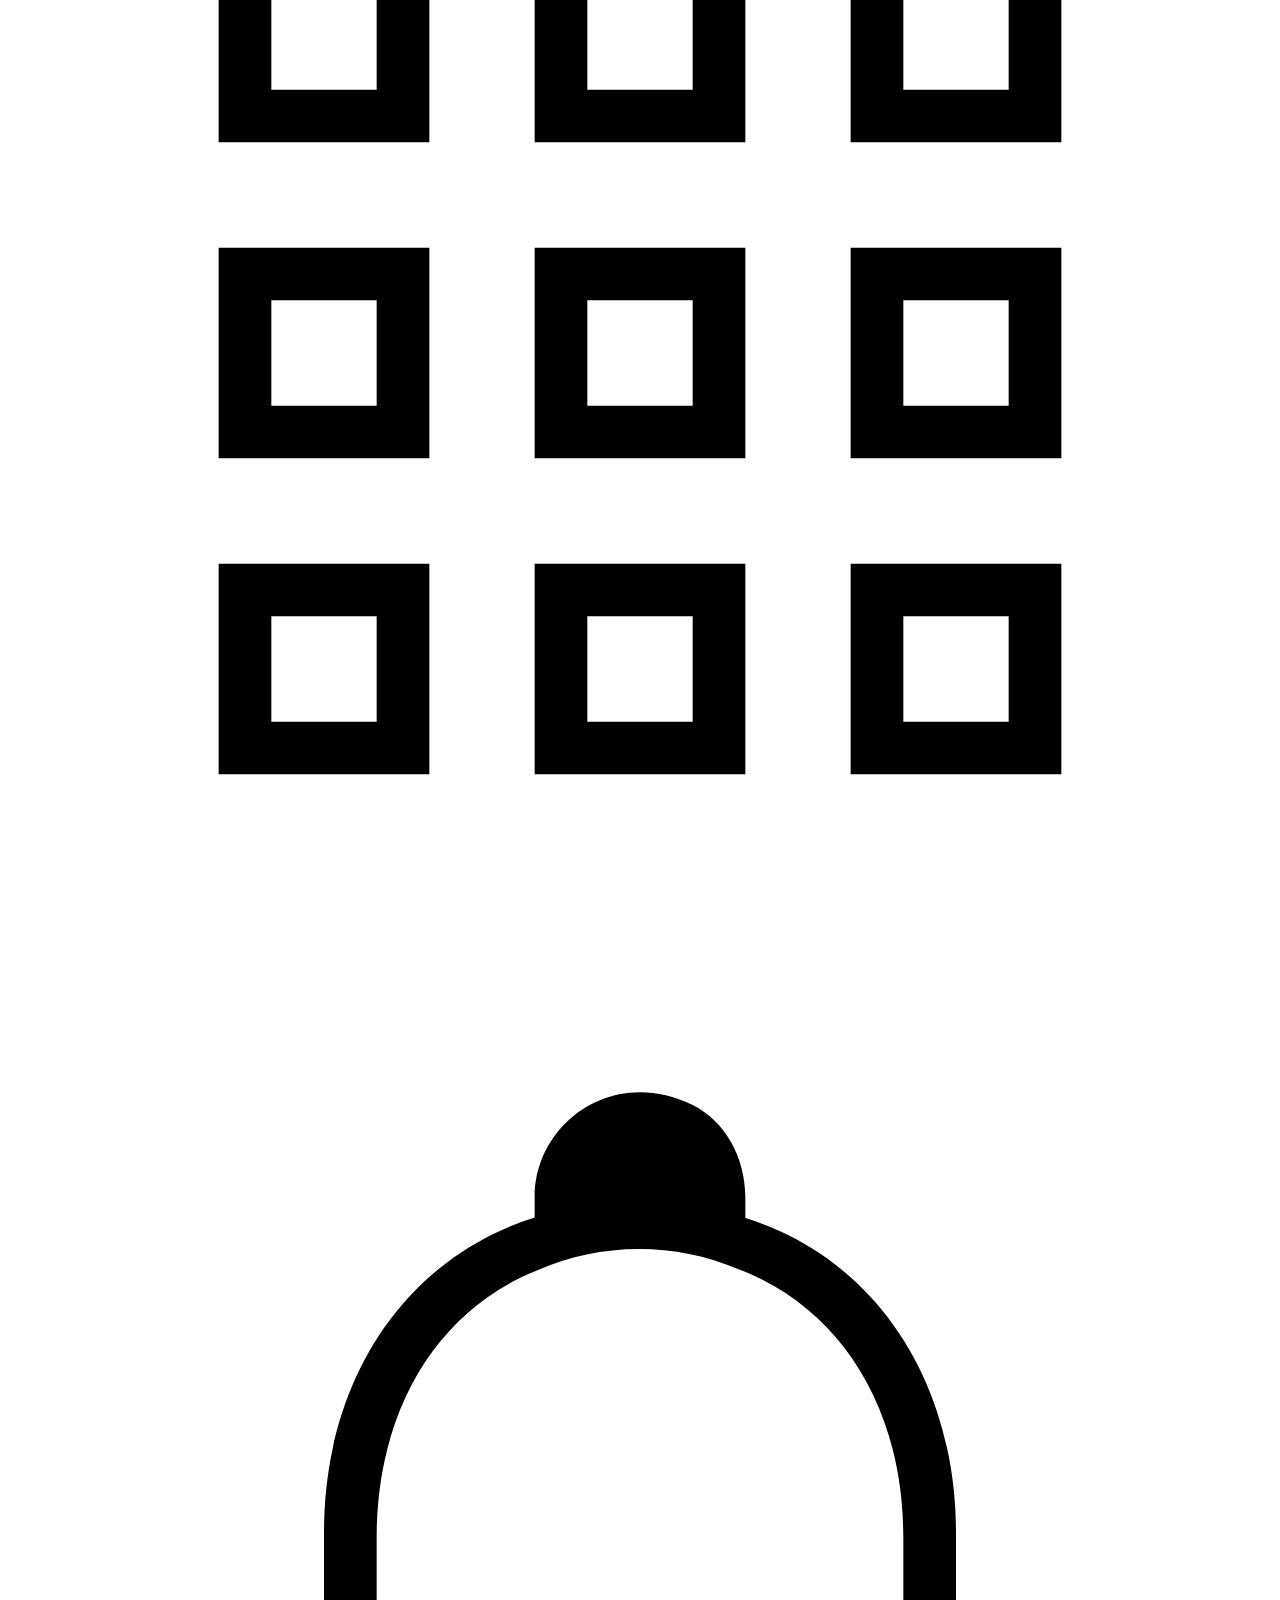
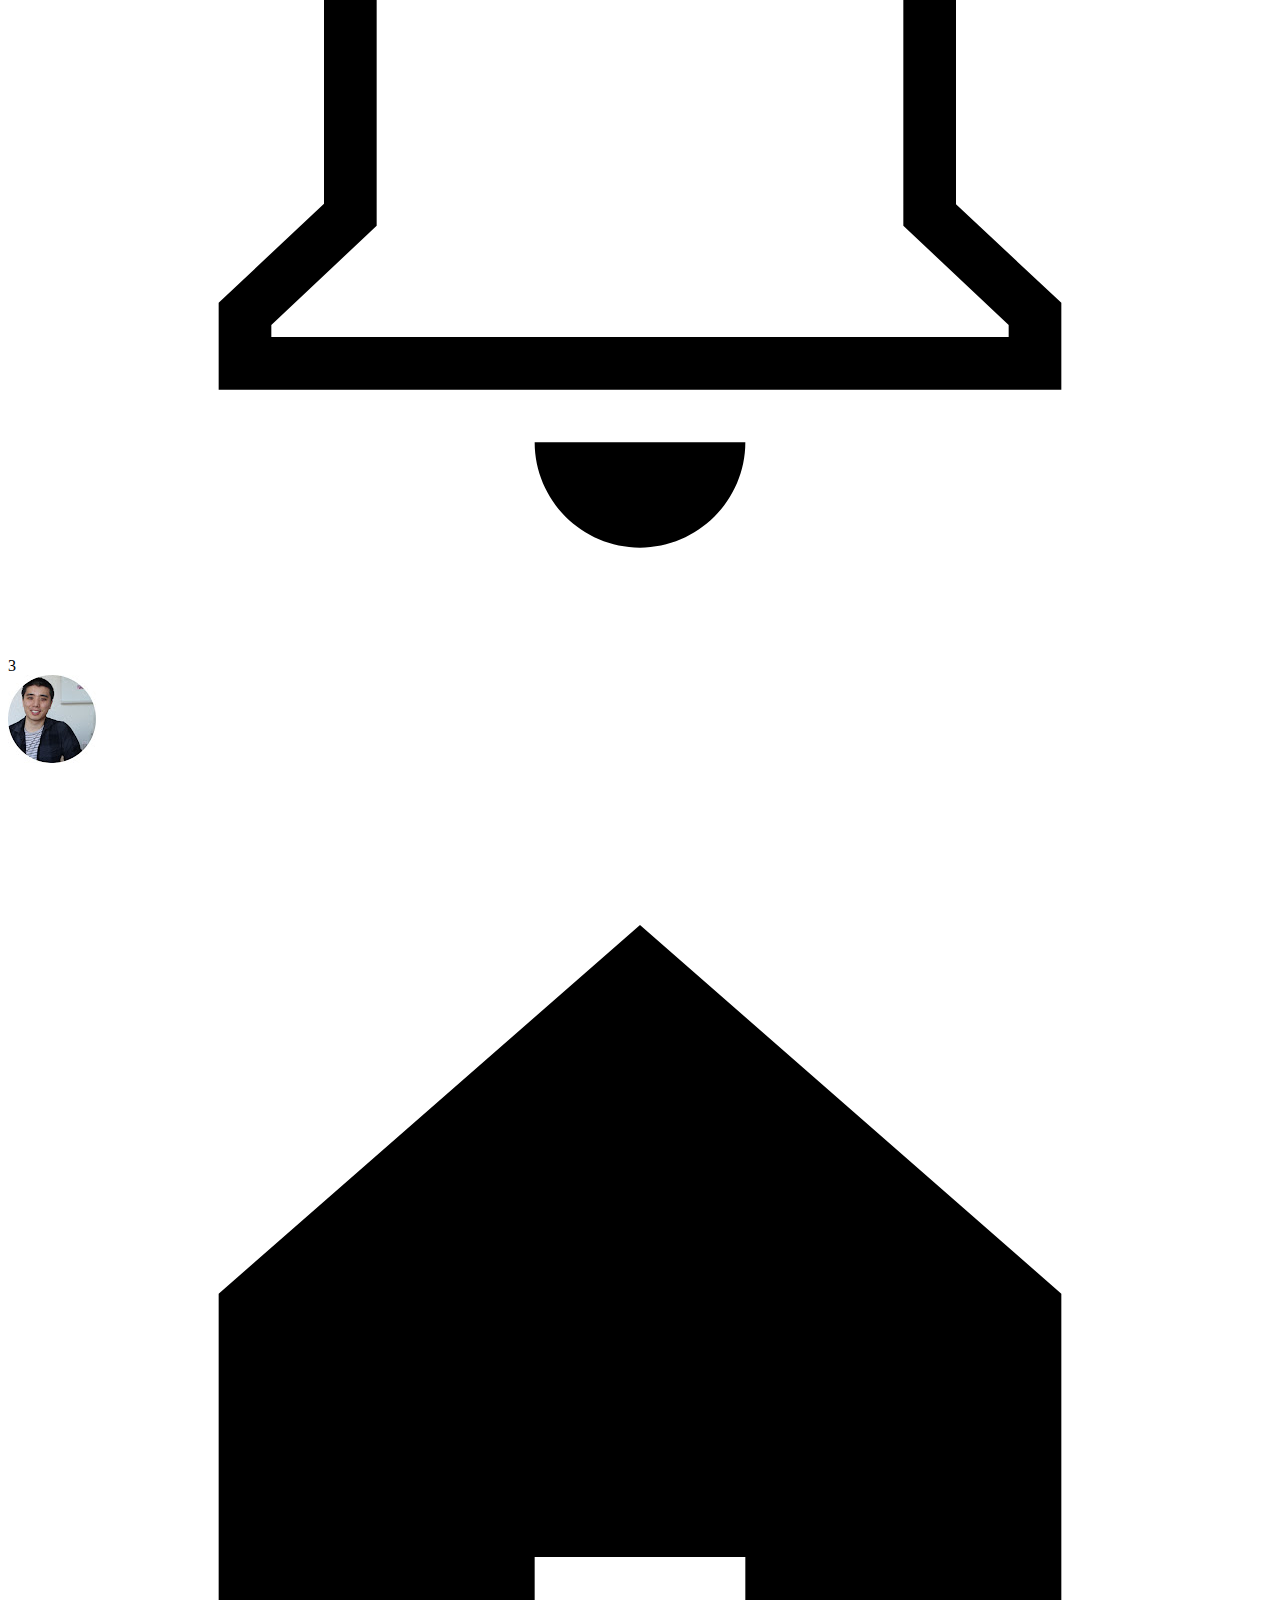
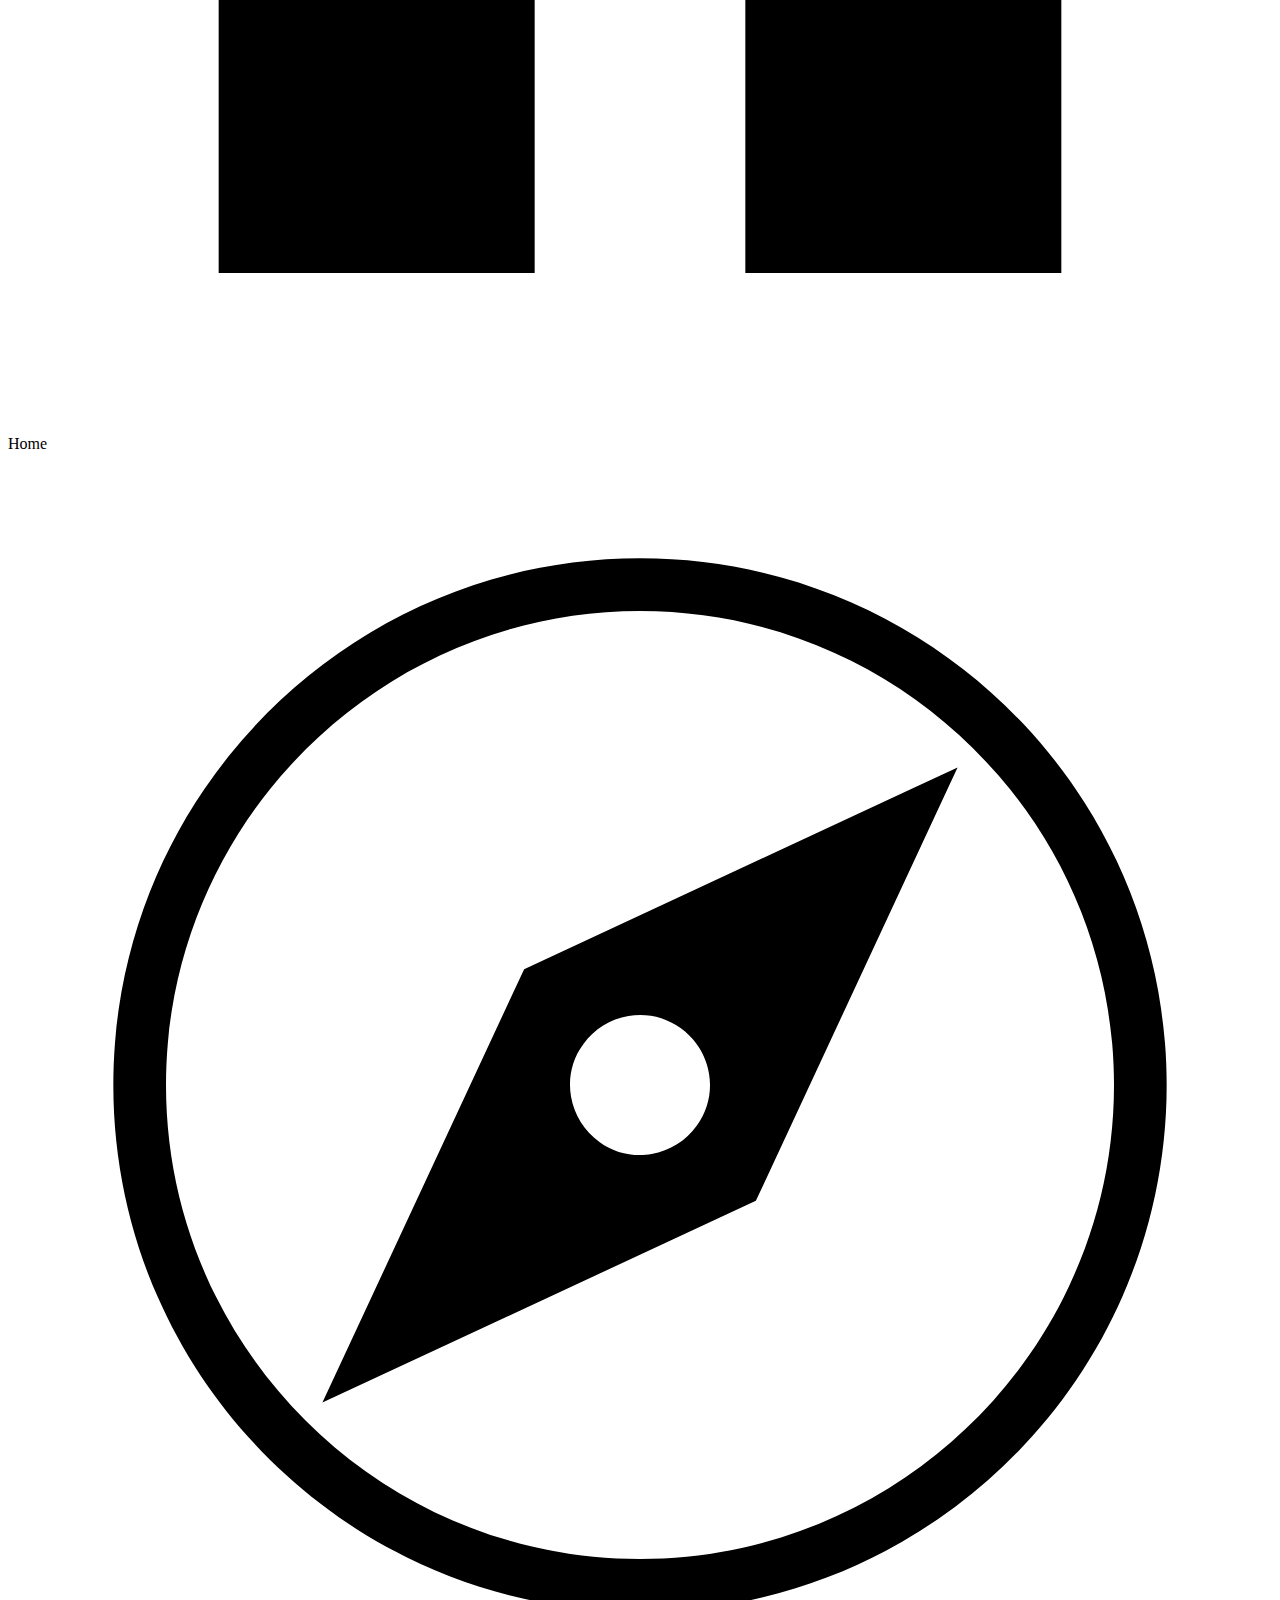
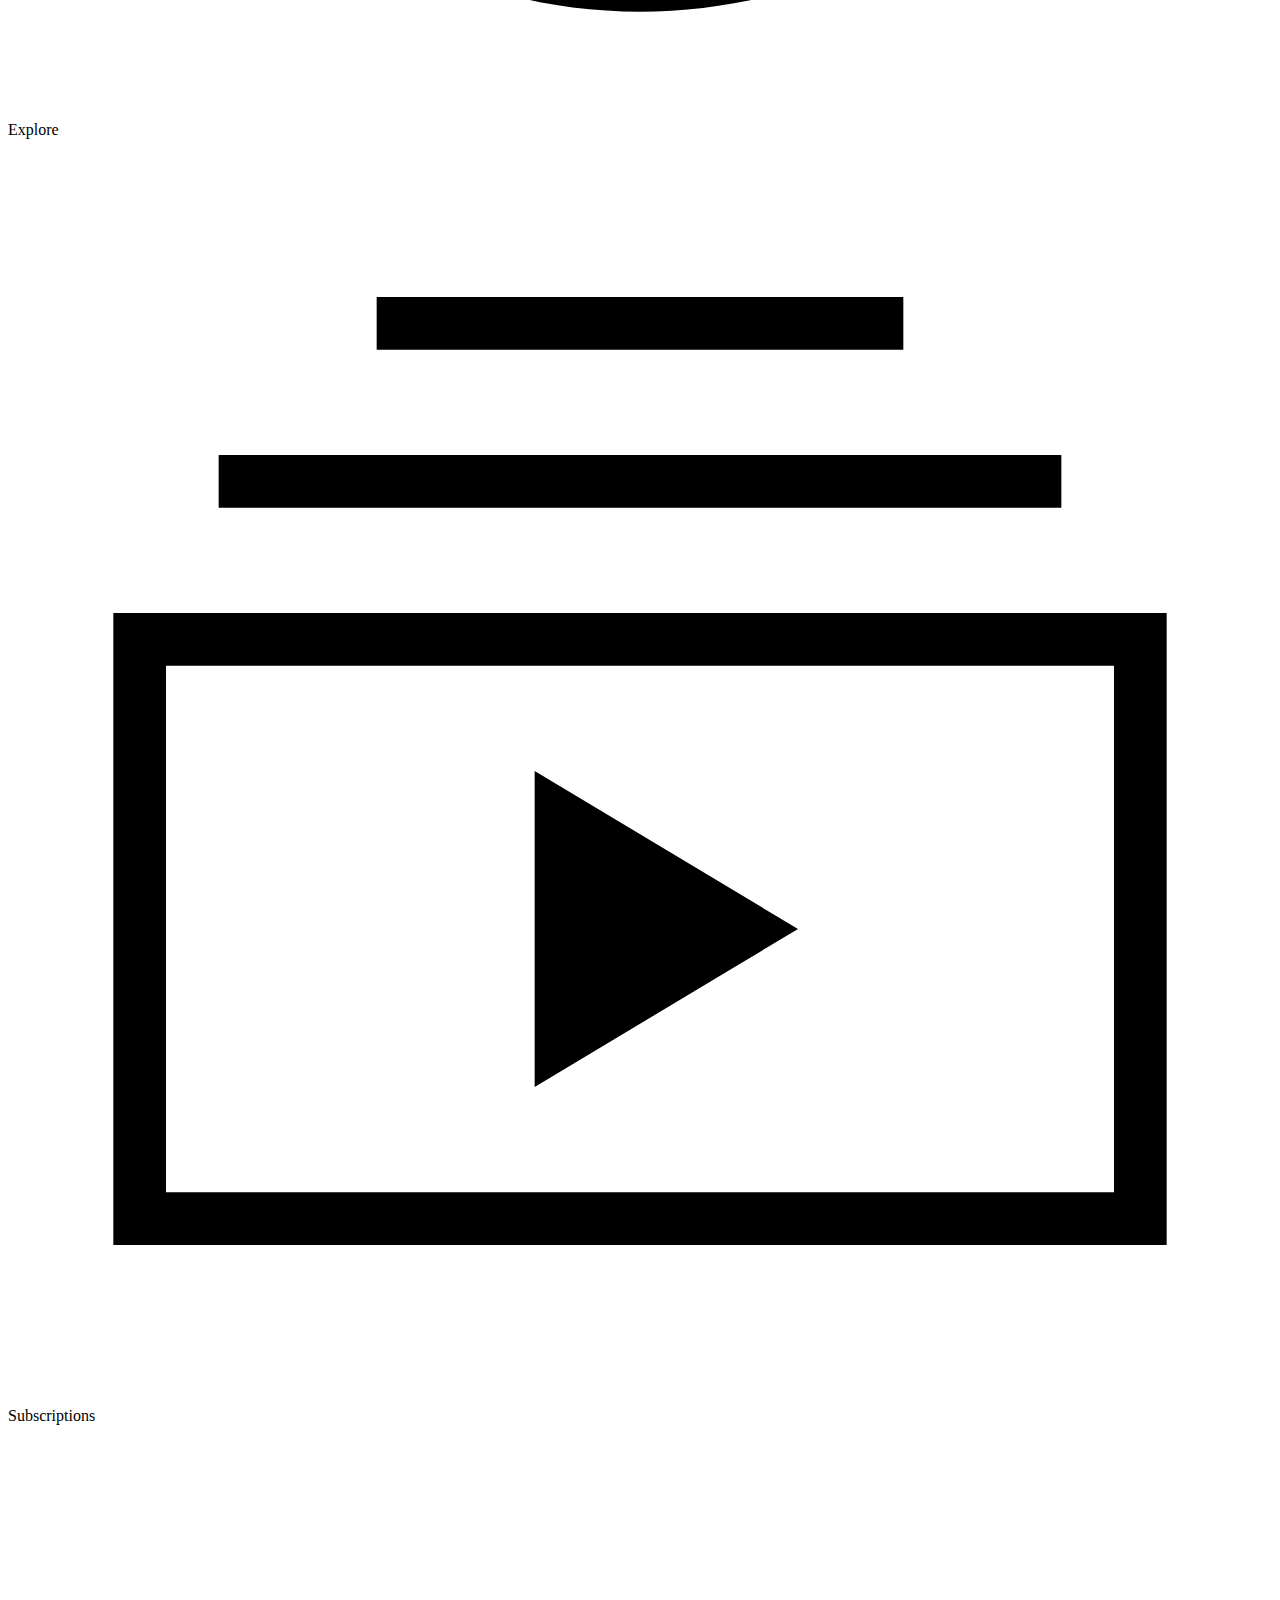
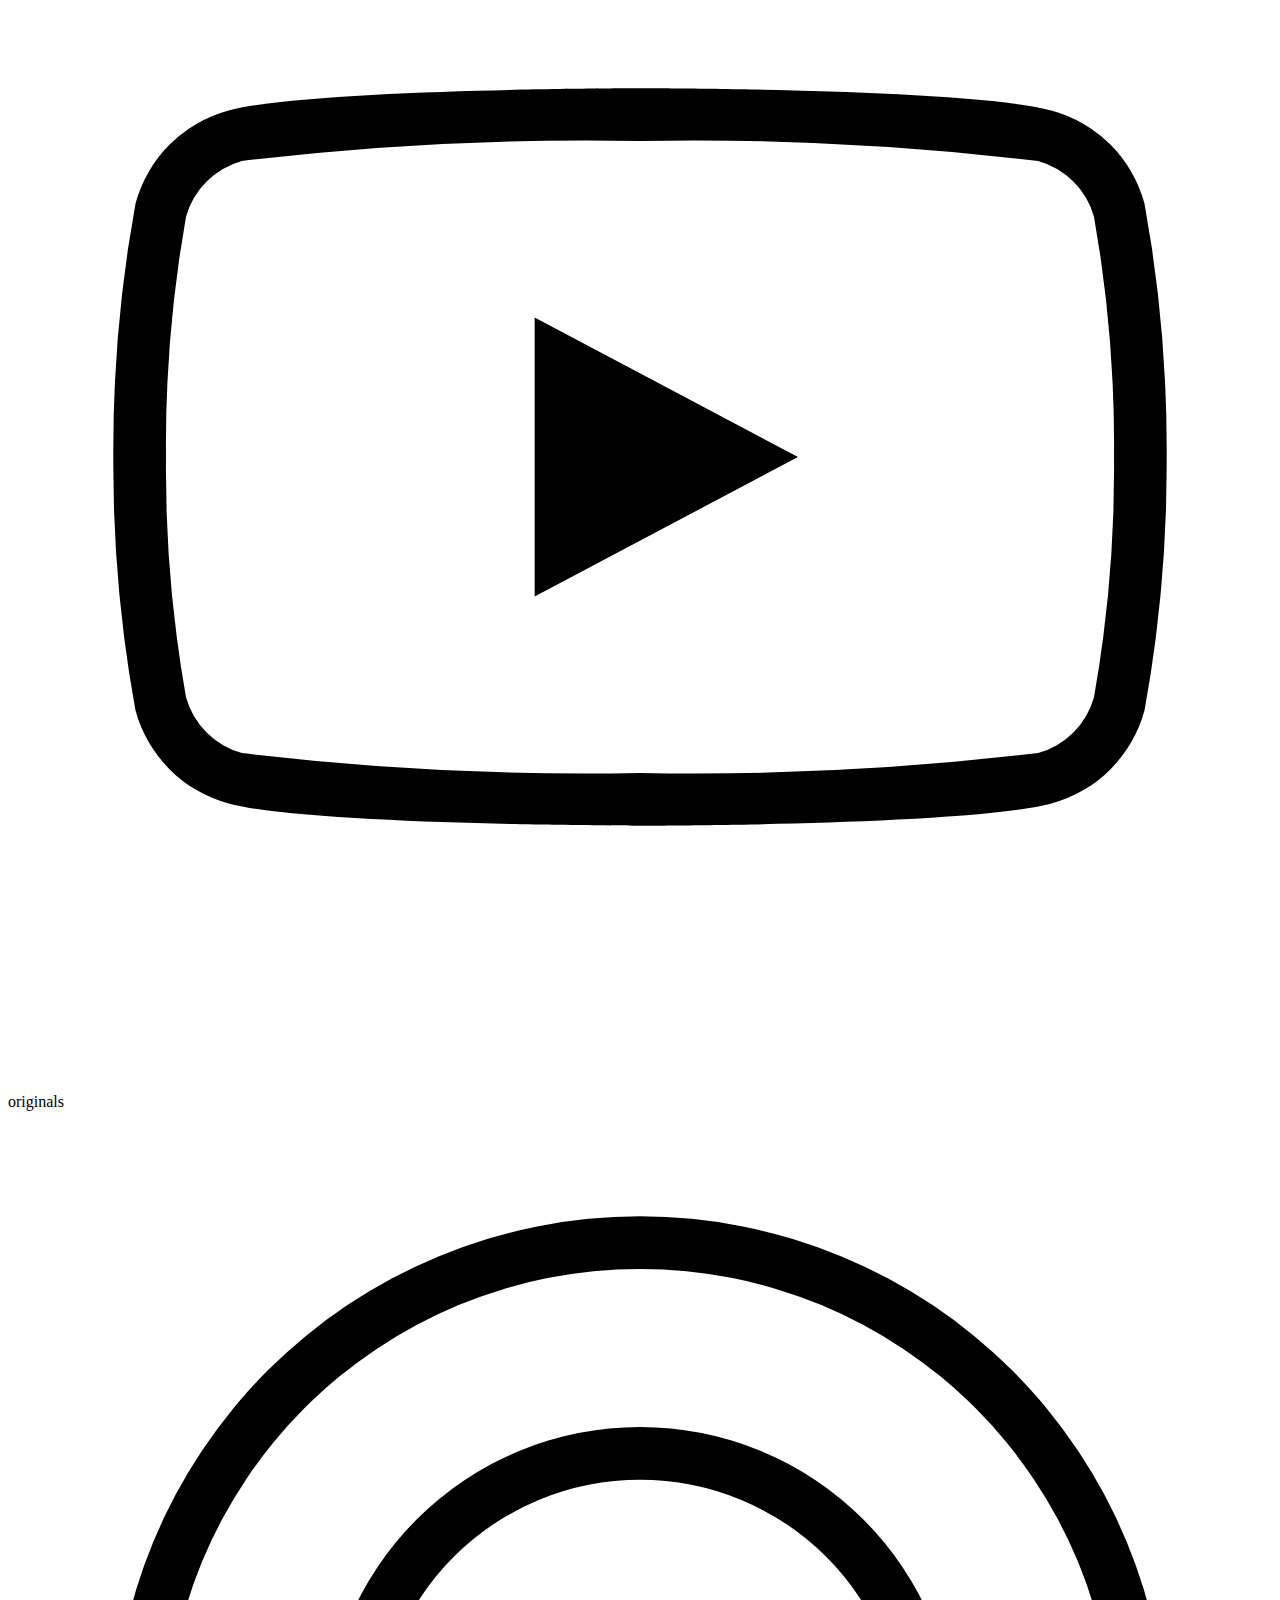
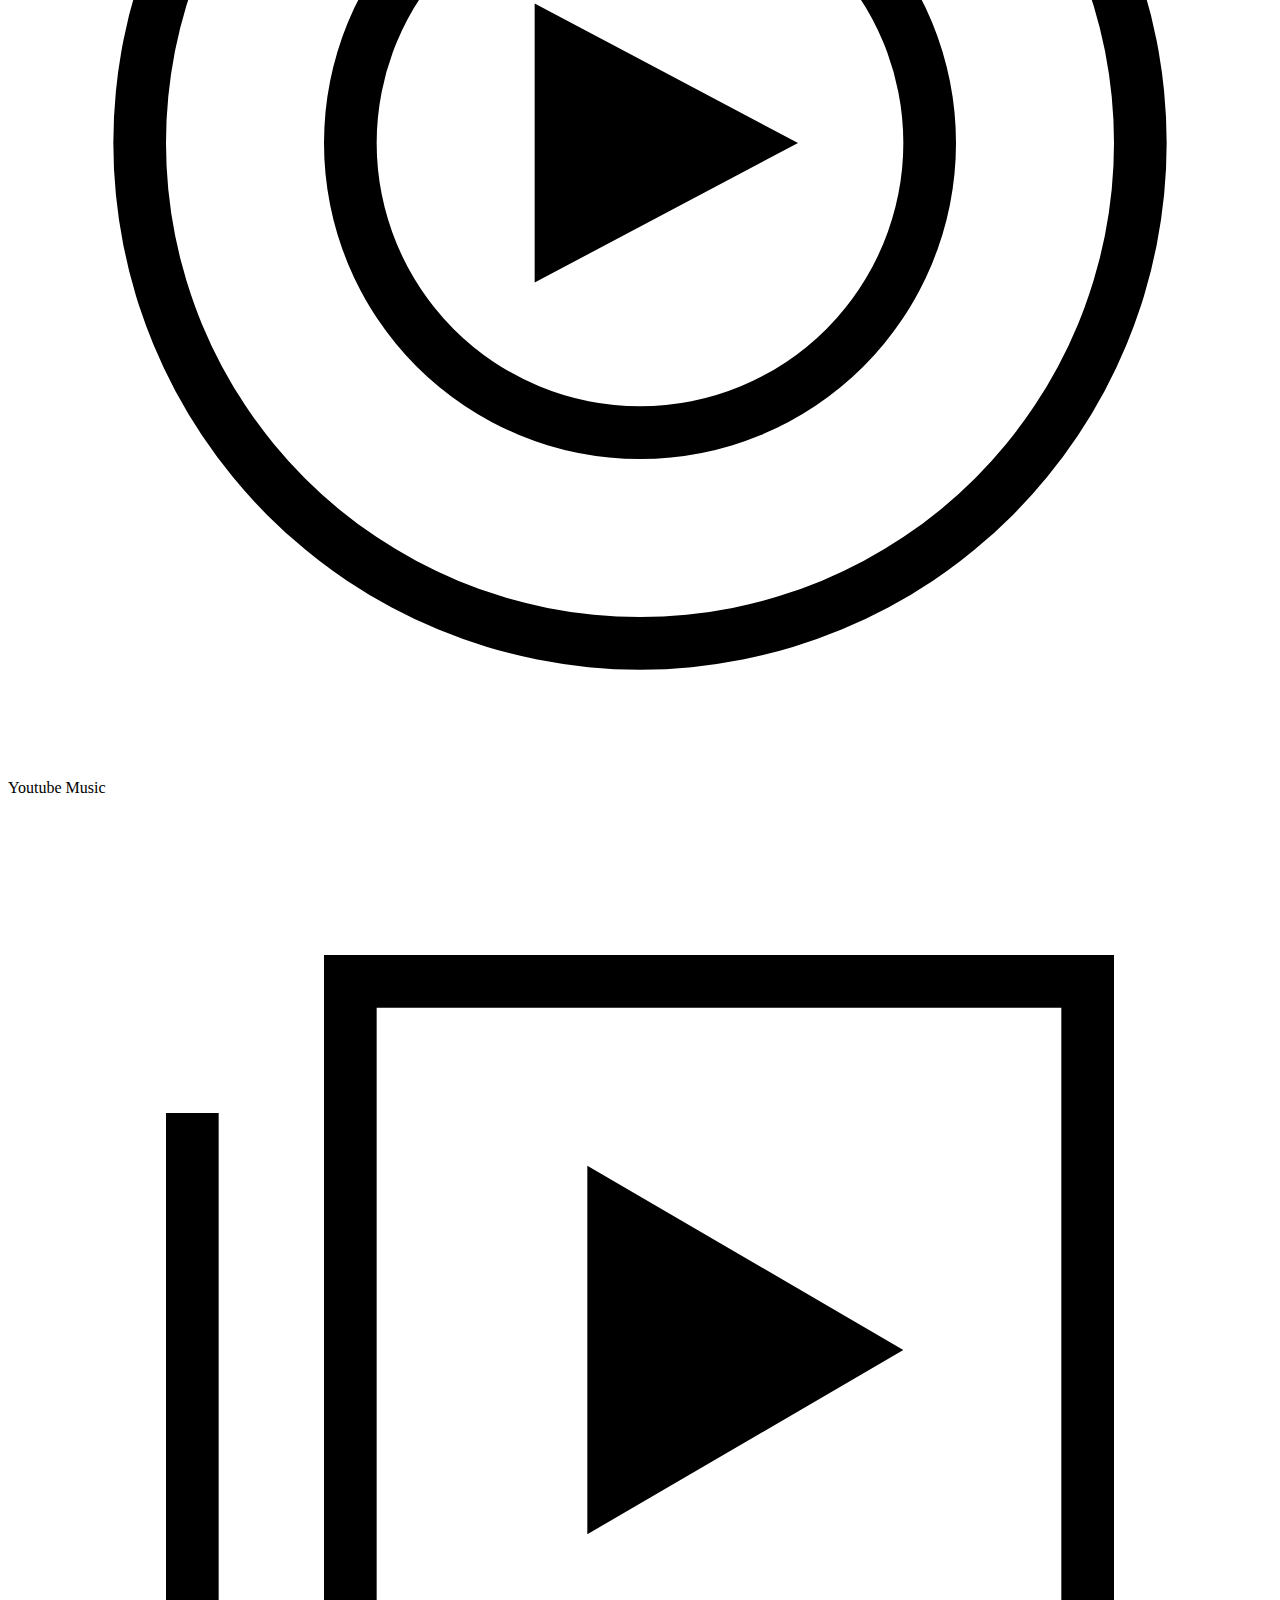
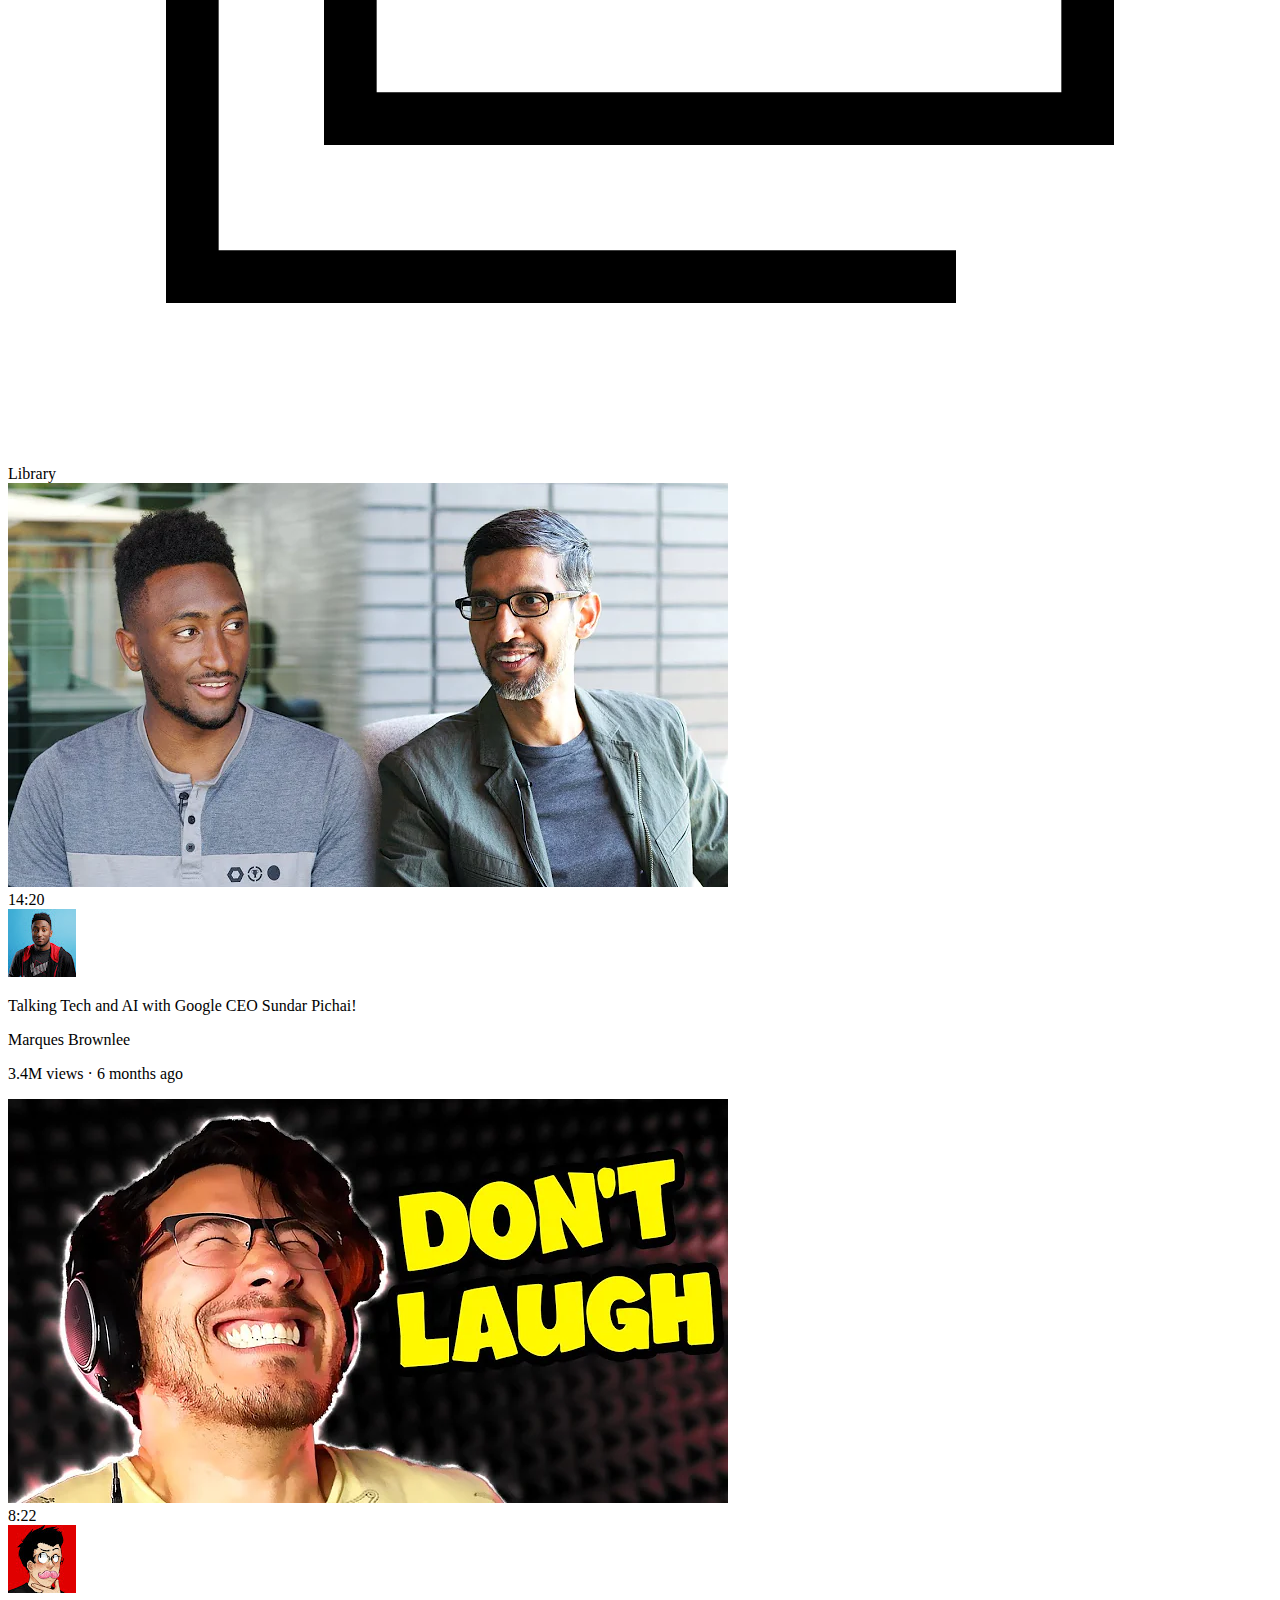
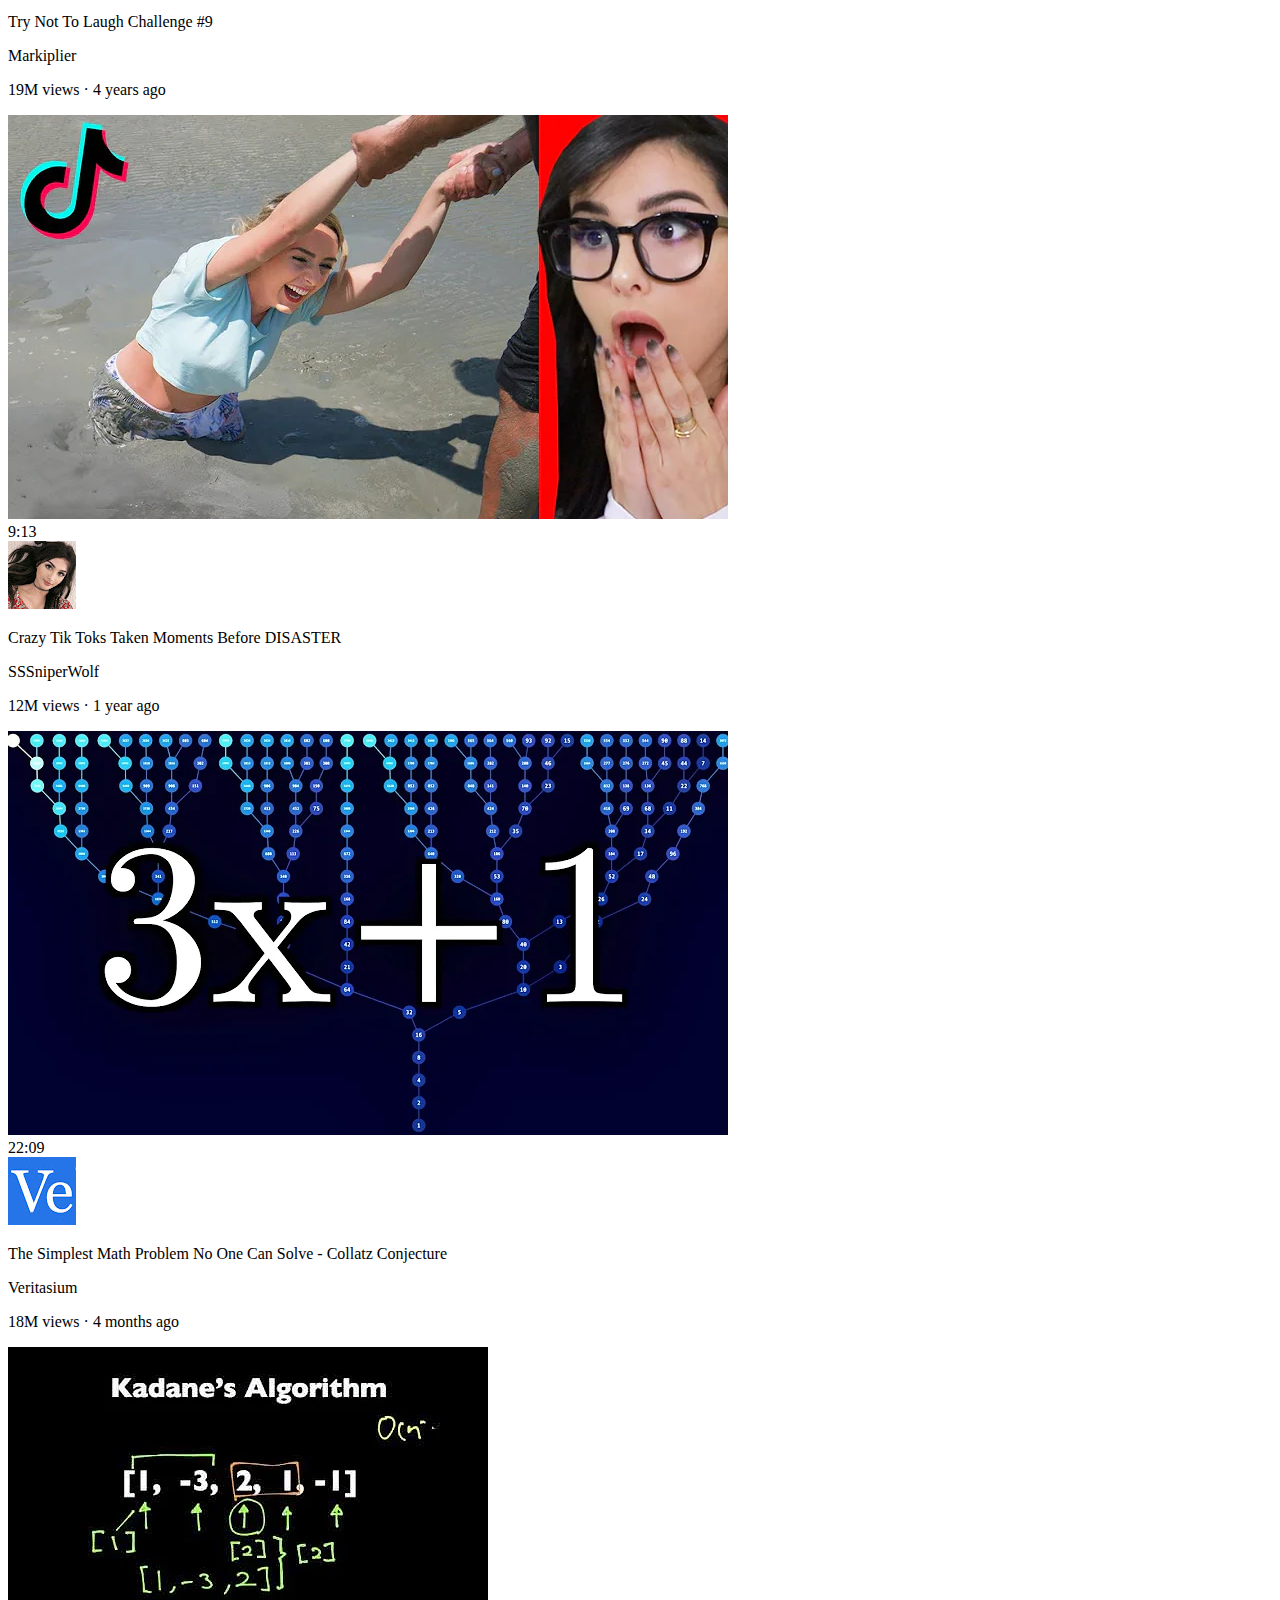
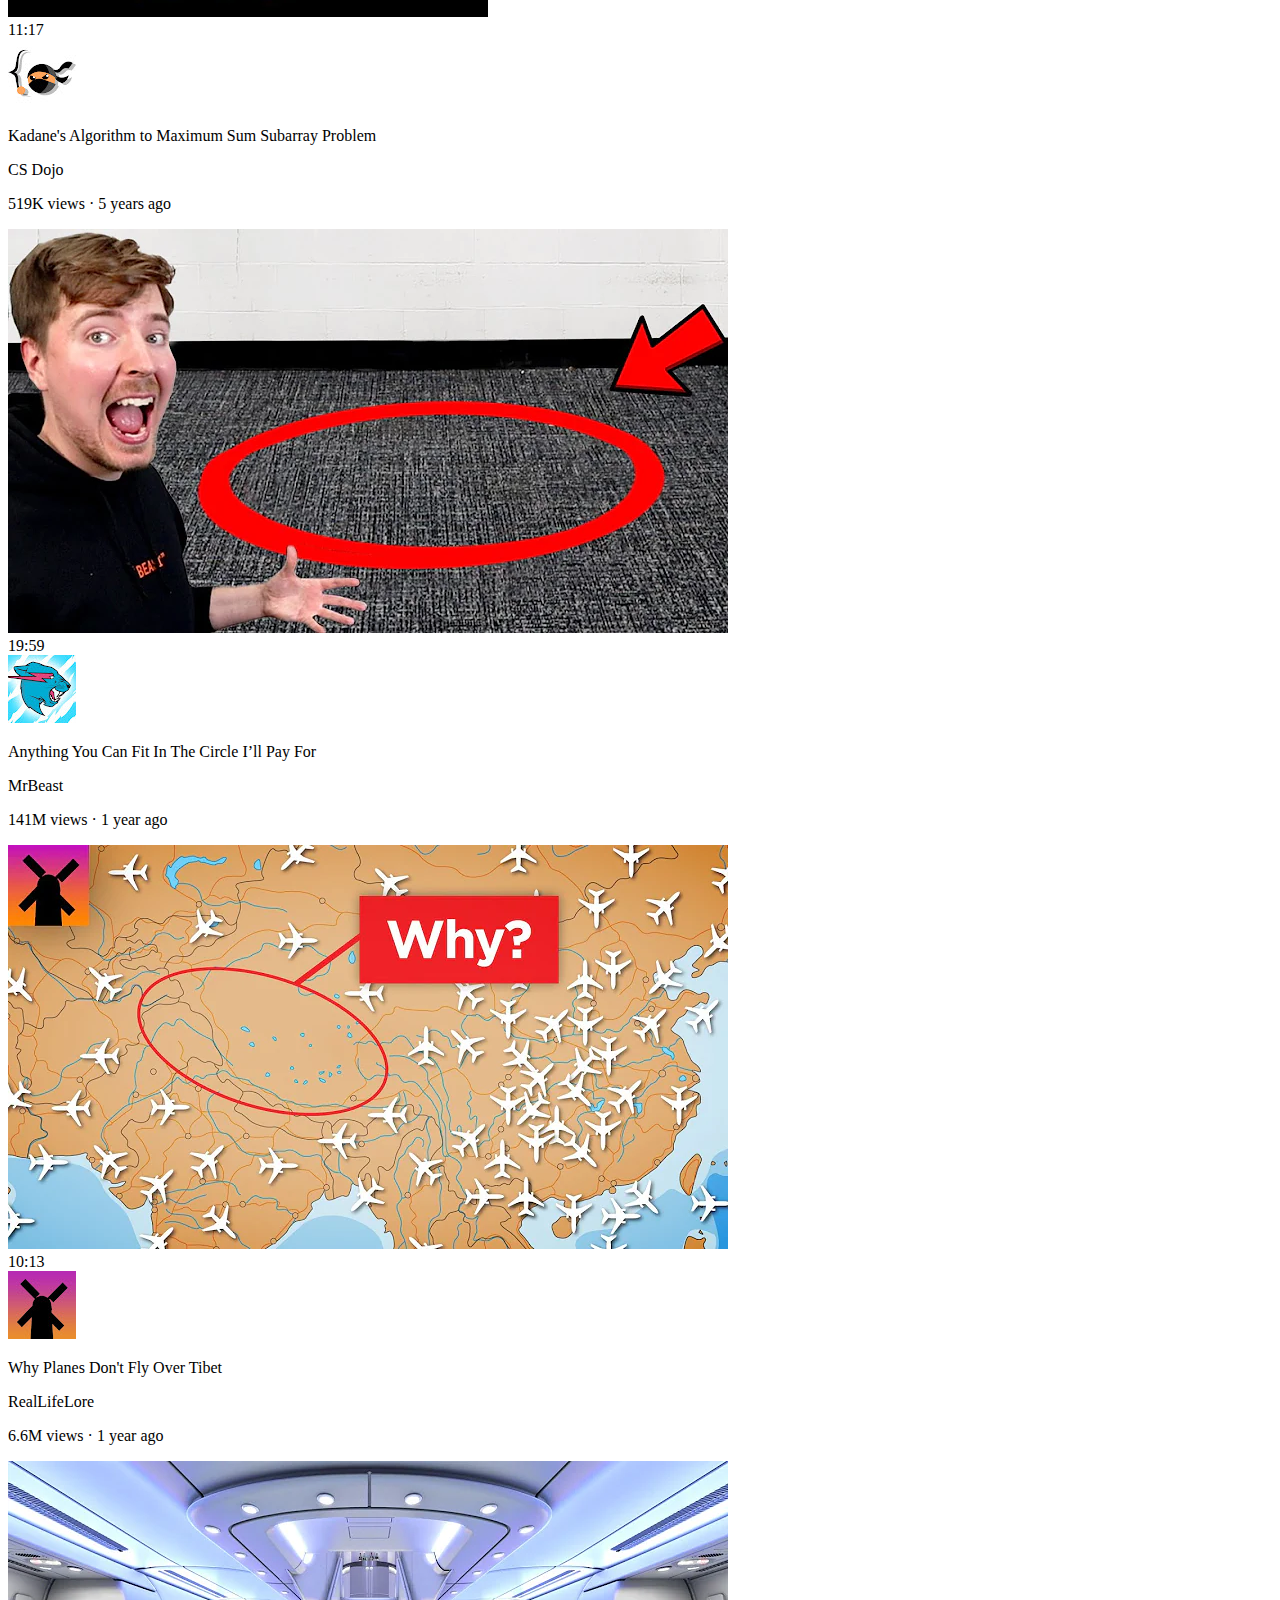
==== commit 2c0c0757: "Update index.html" ====
--- a/index.html
+++ b/index.html
@@ -30,11 +30,11 @@
     <div class="middle-section">
          <input class="search-bar" type="text" placeholder="Search">
          <button class="search-button">
-            <img class="search-icon" src="/images/search.svg">
+            <img class="search-icon" src=". ./images/search.svg">
          </button>
 
          <button class="voice-search-button">
-            <img class="voice-search-icon" src="/images/voice-search-icon.svg">
+            <img class="voice-search-icon" src=". ./images/voice-search-icon.svg">
          </button>
 
     </div>
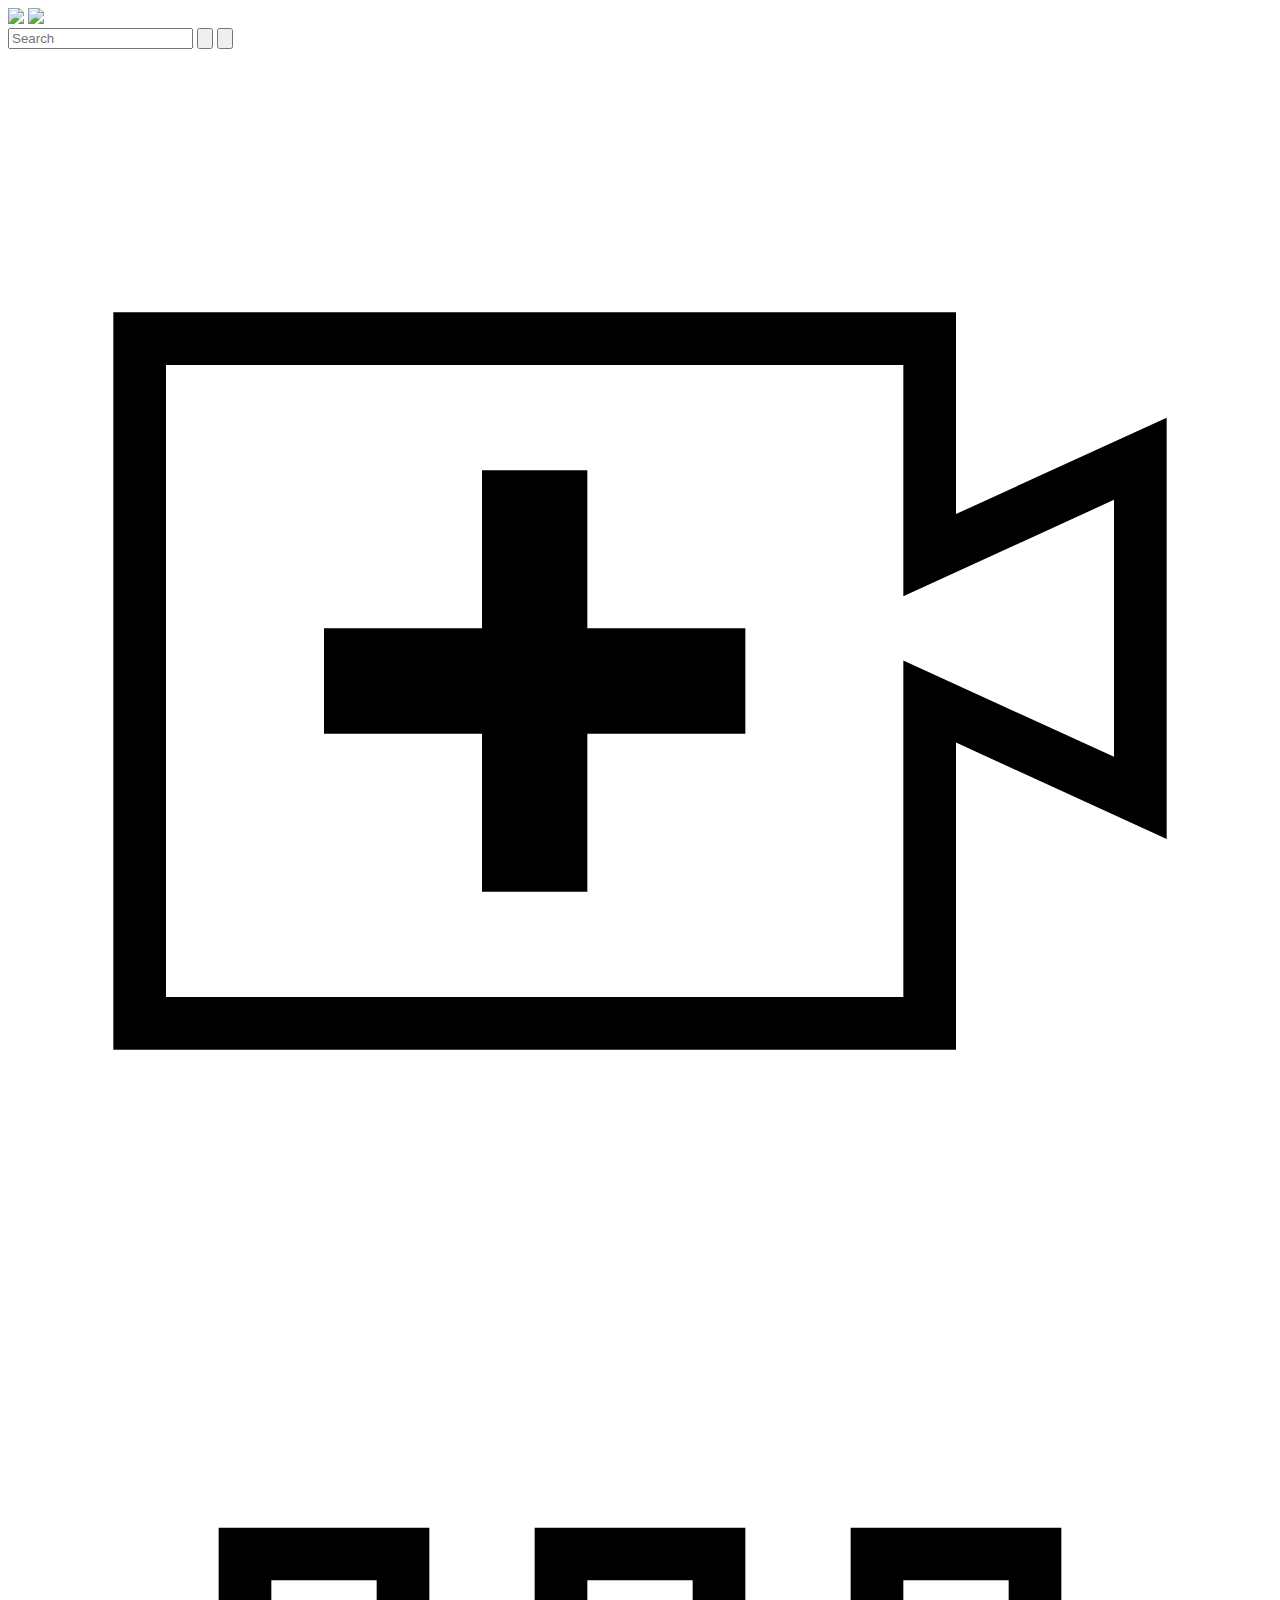
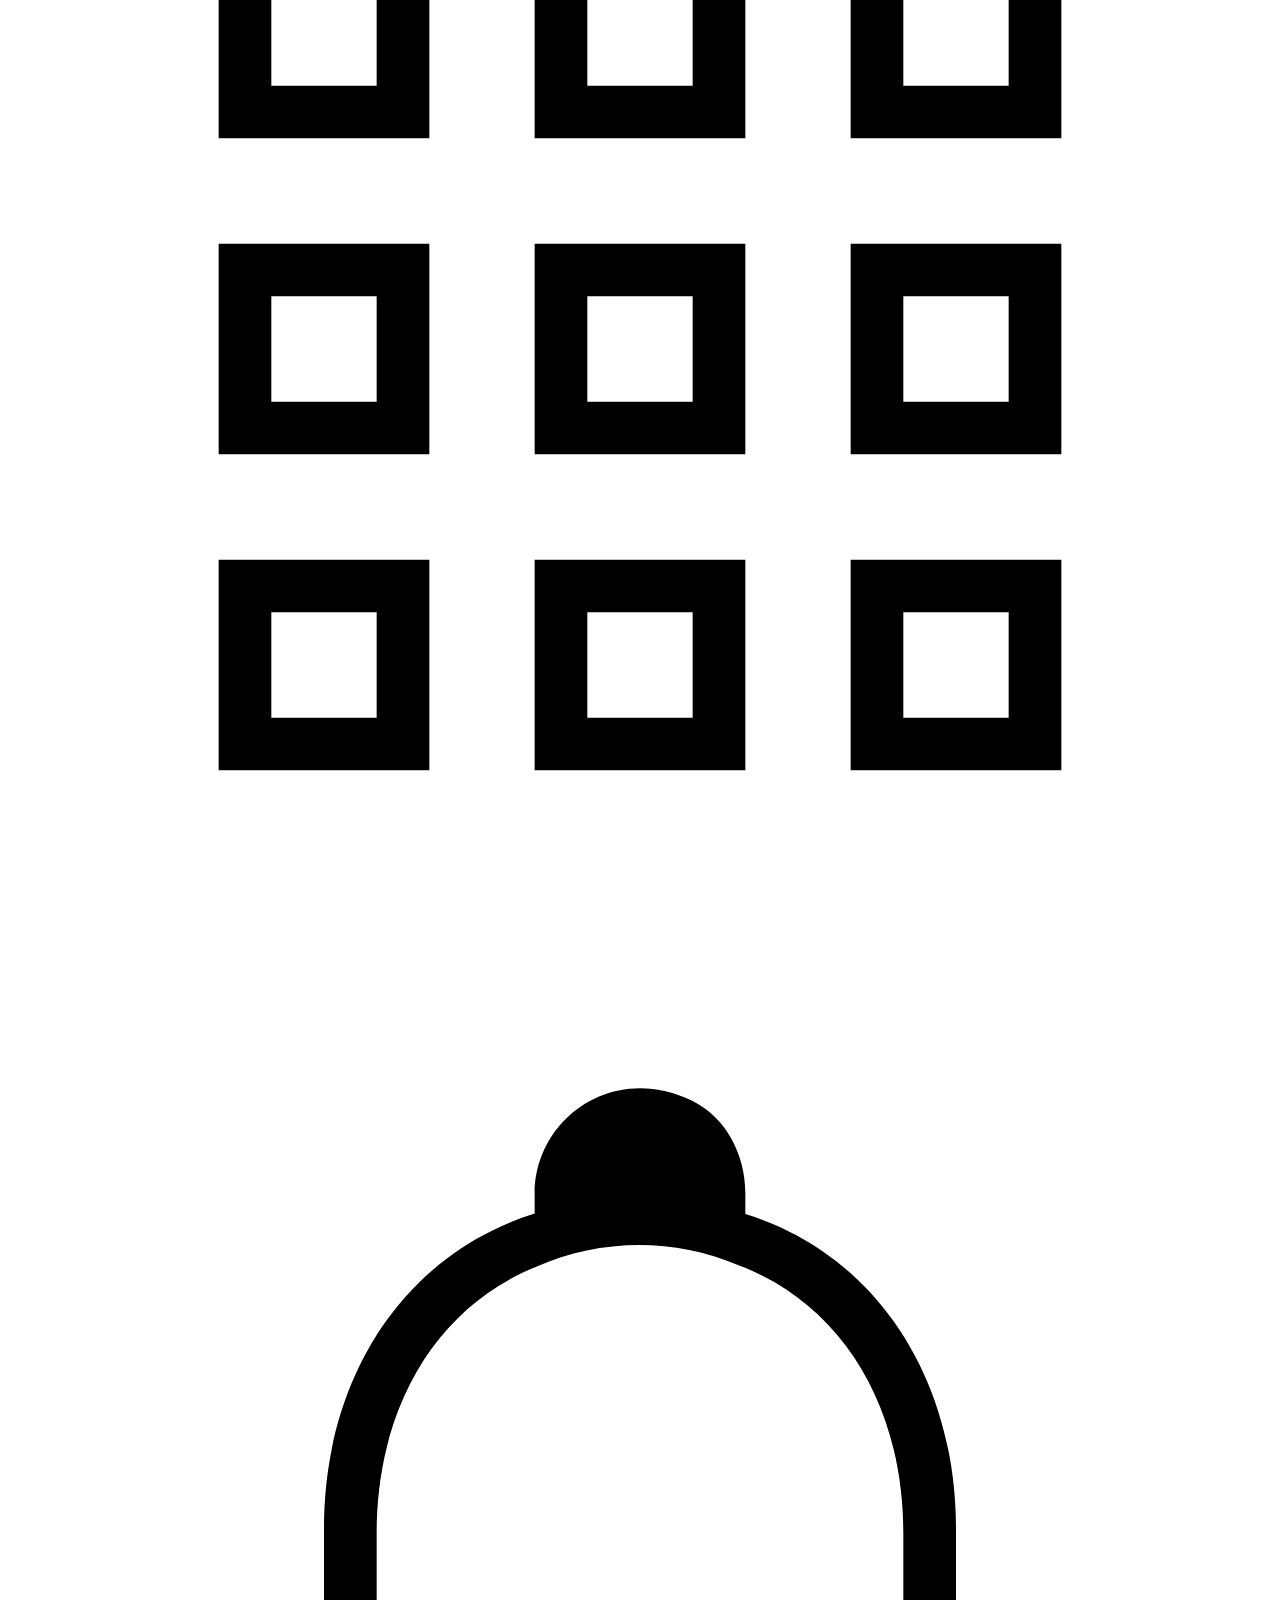
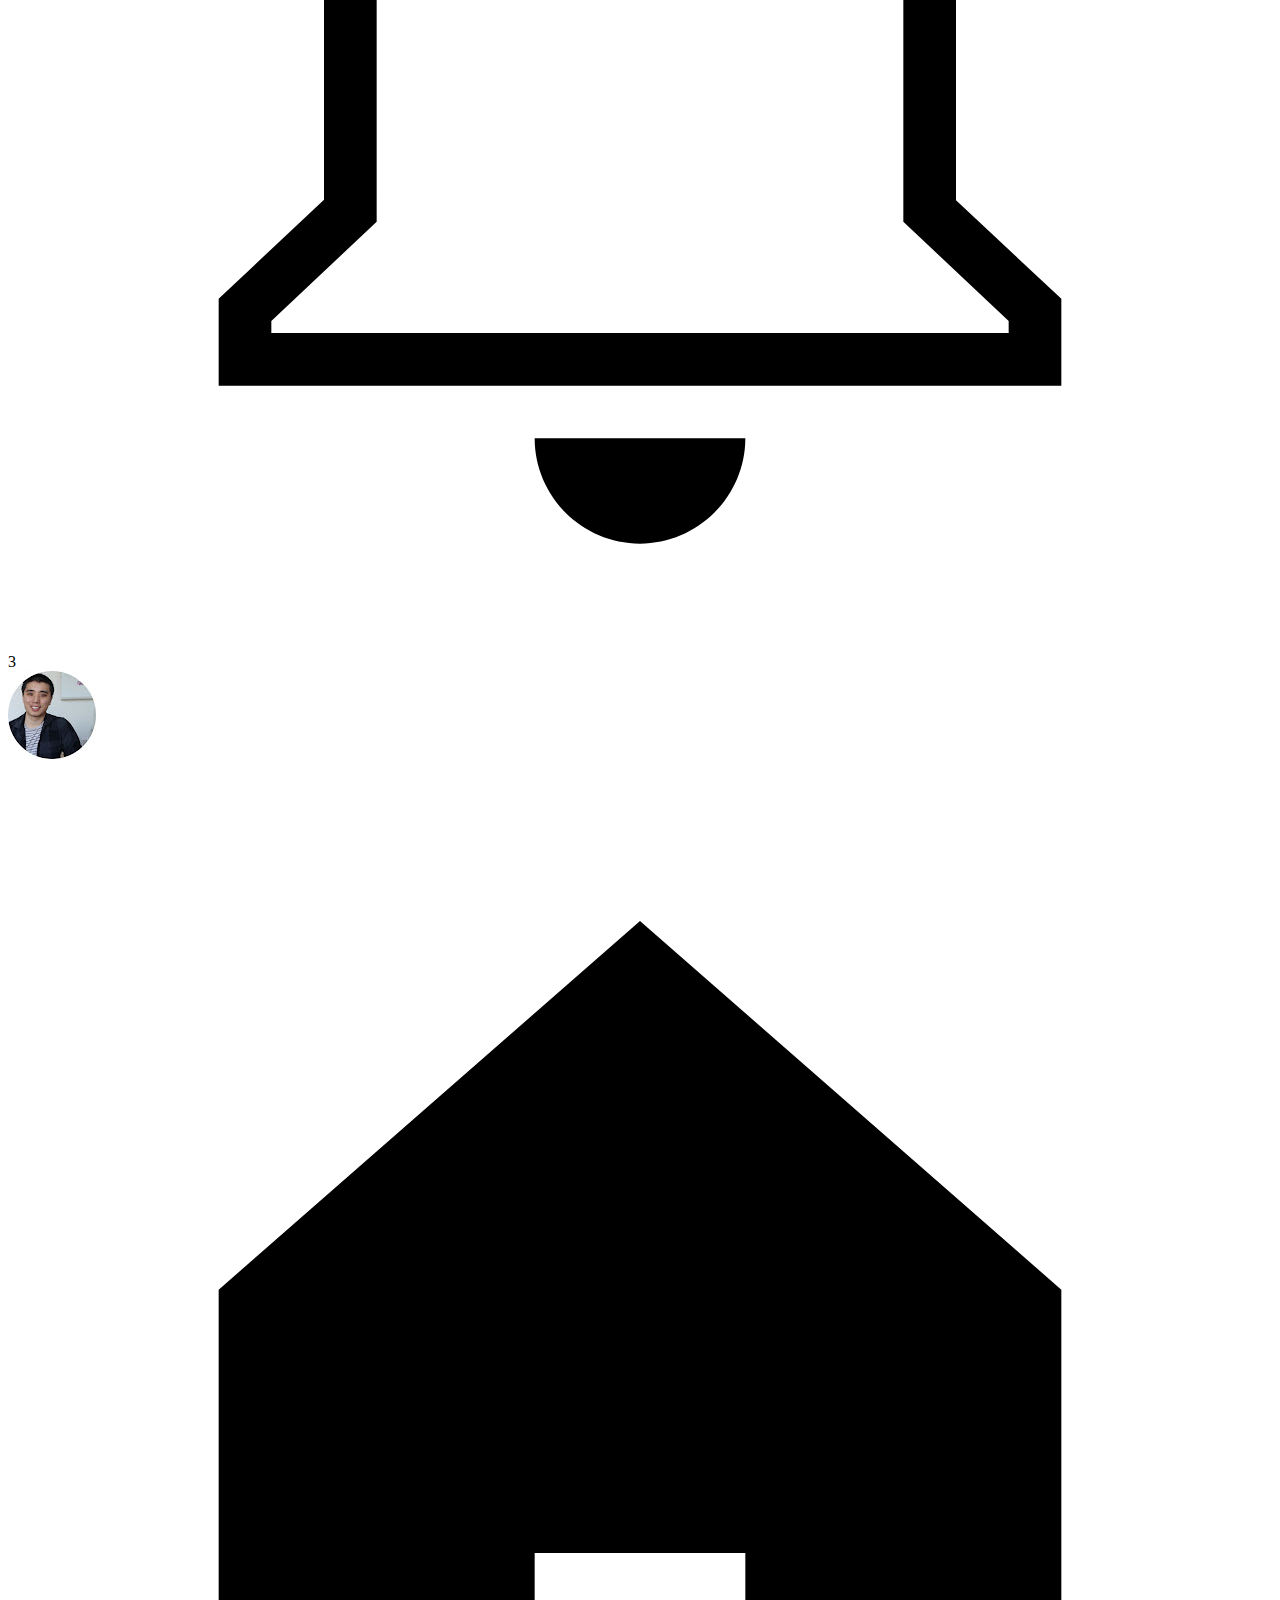
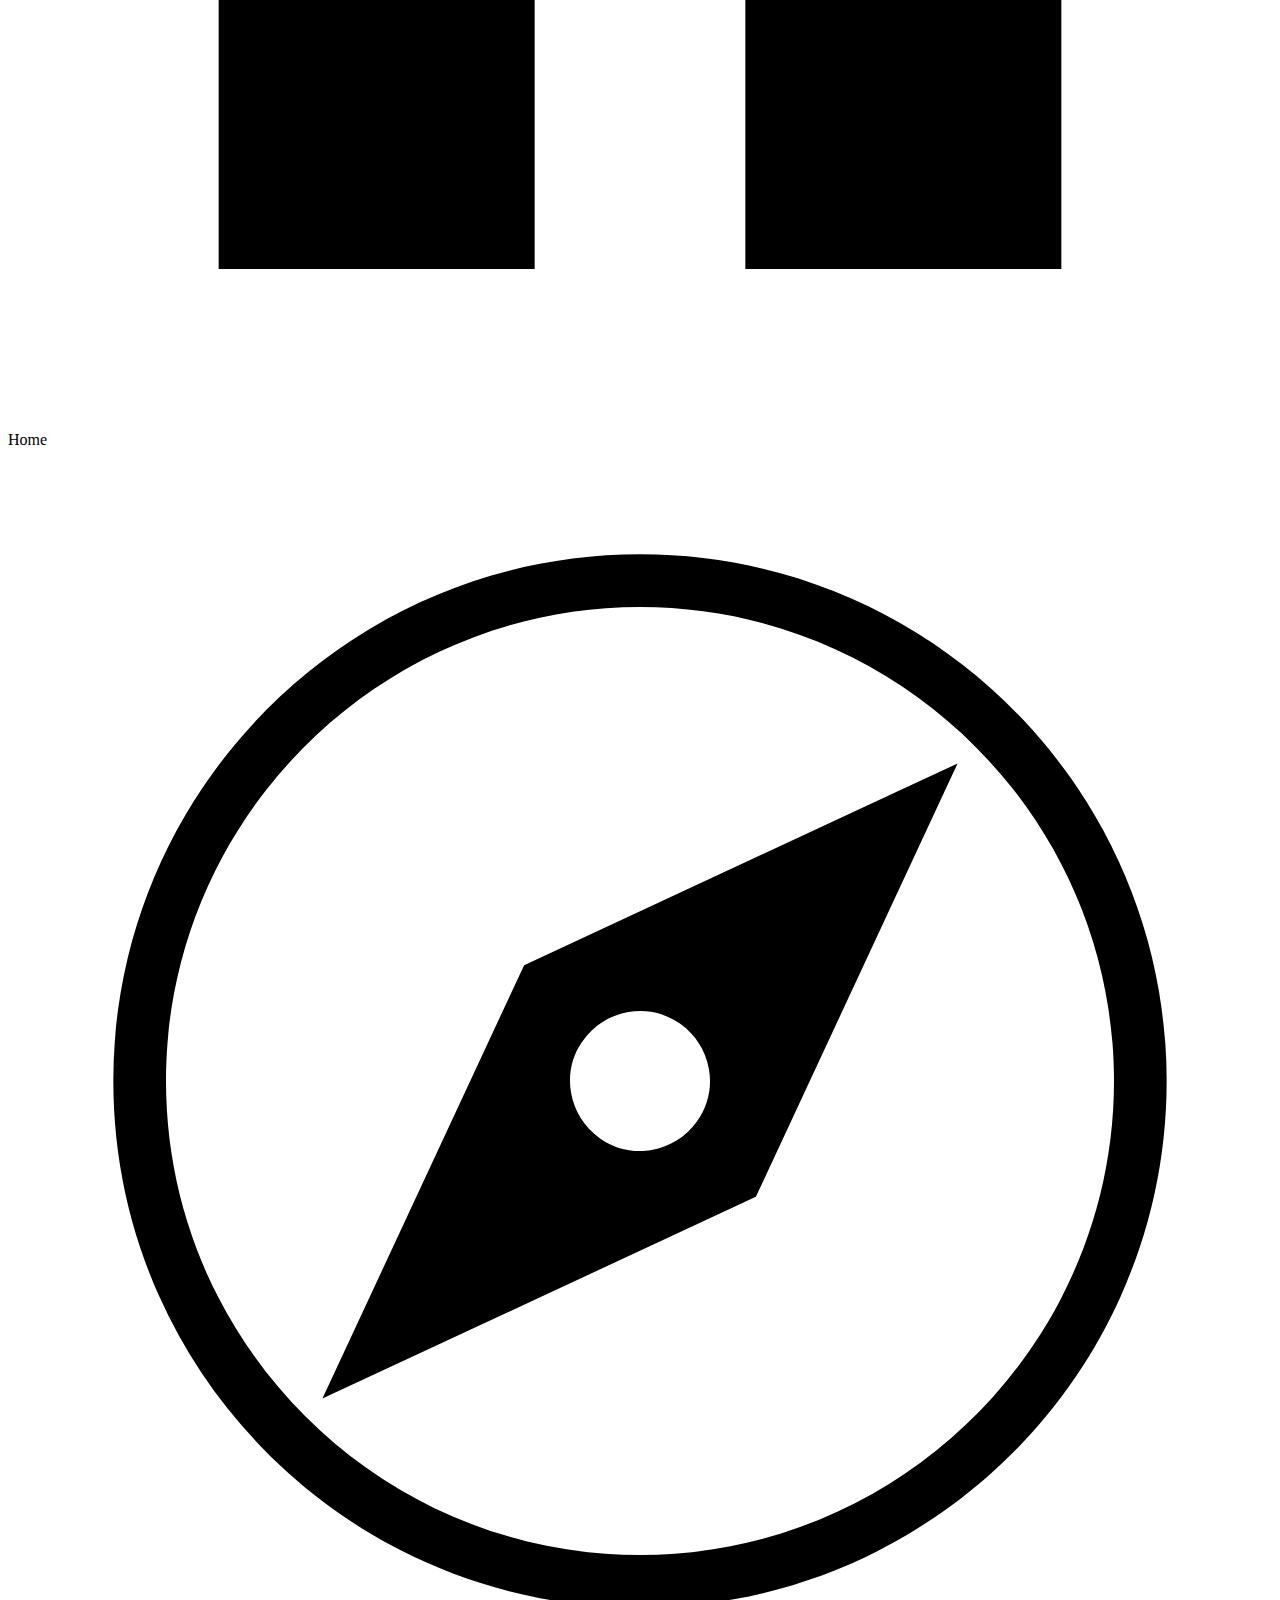
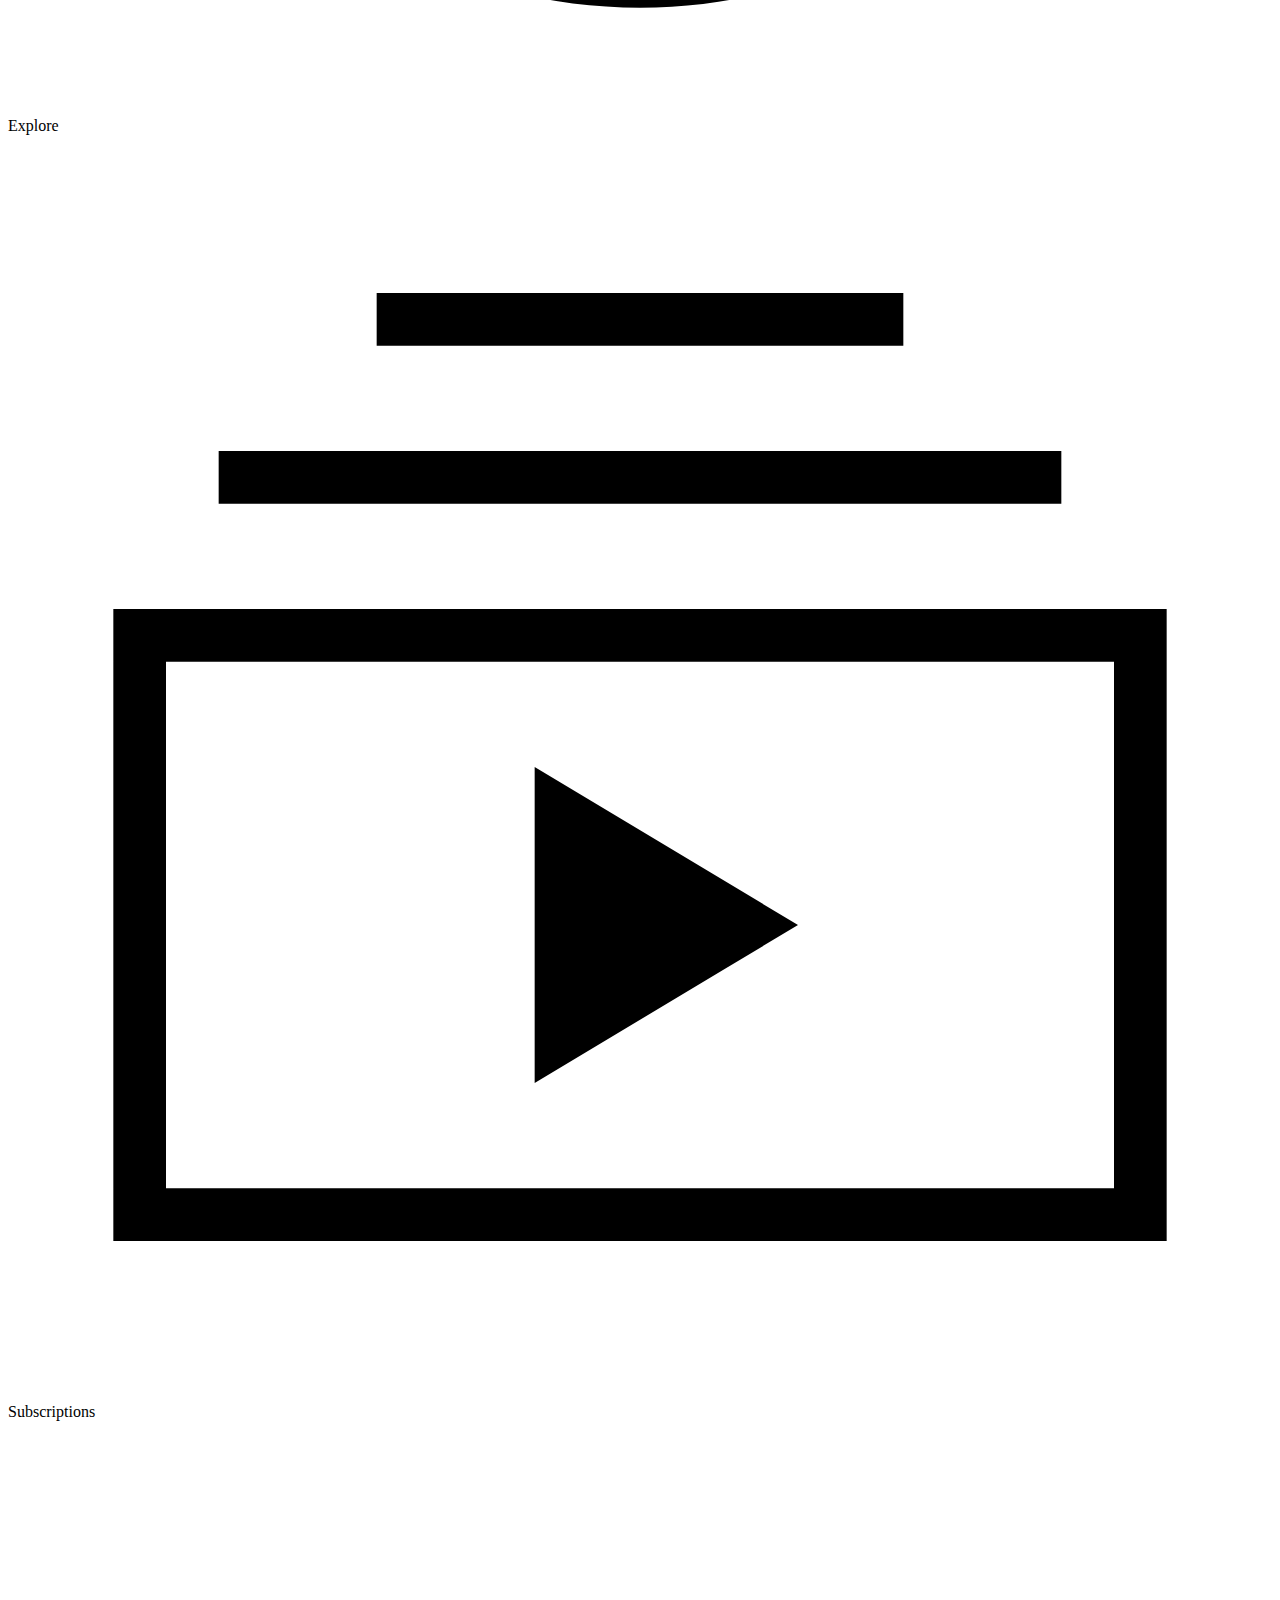
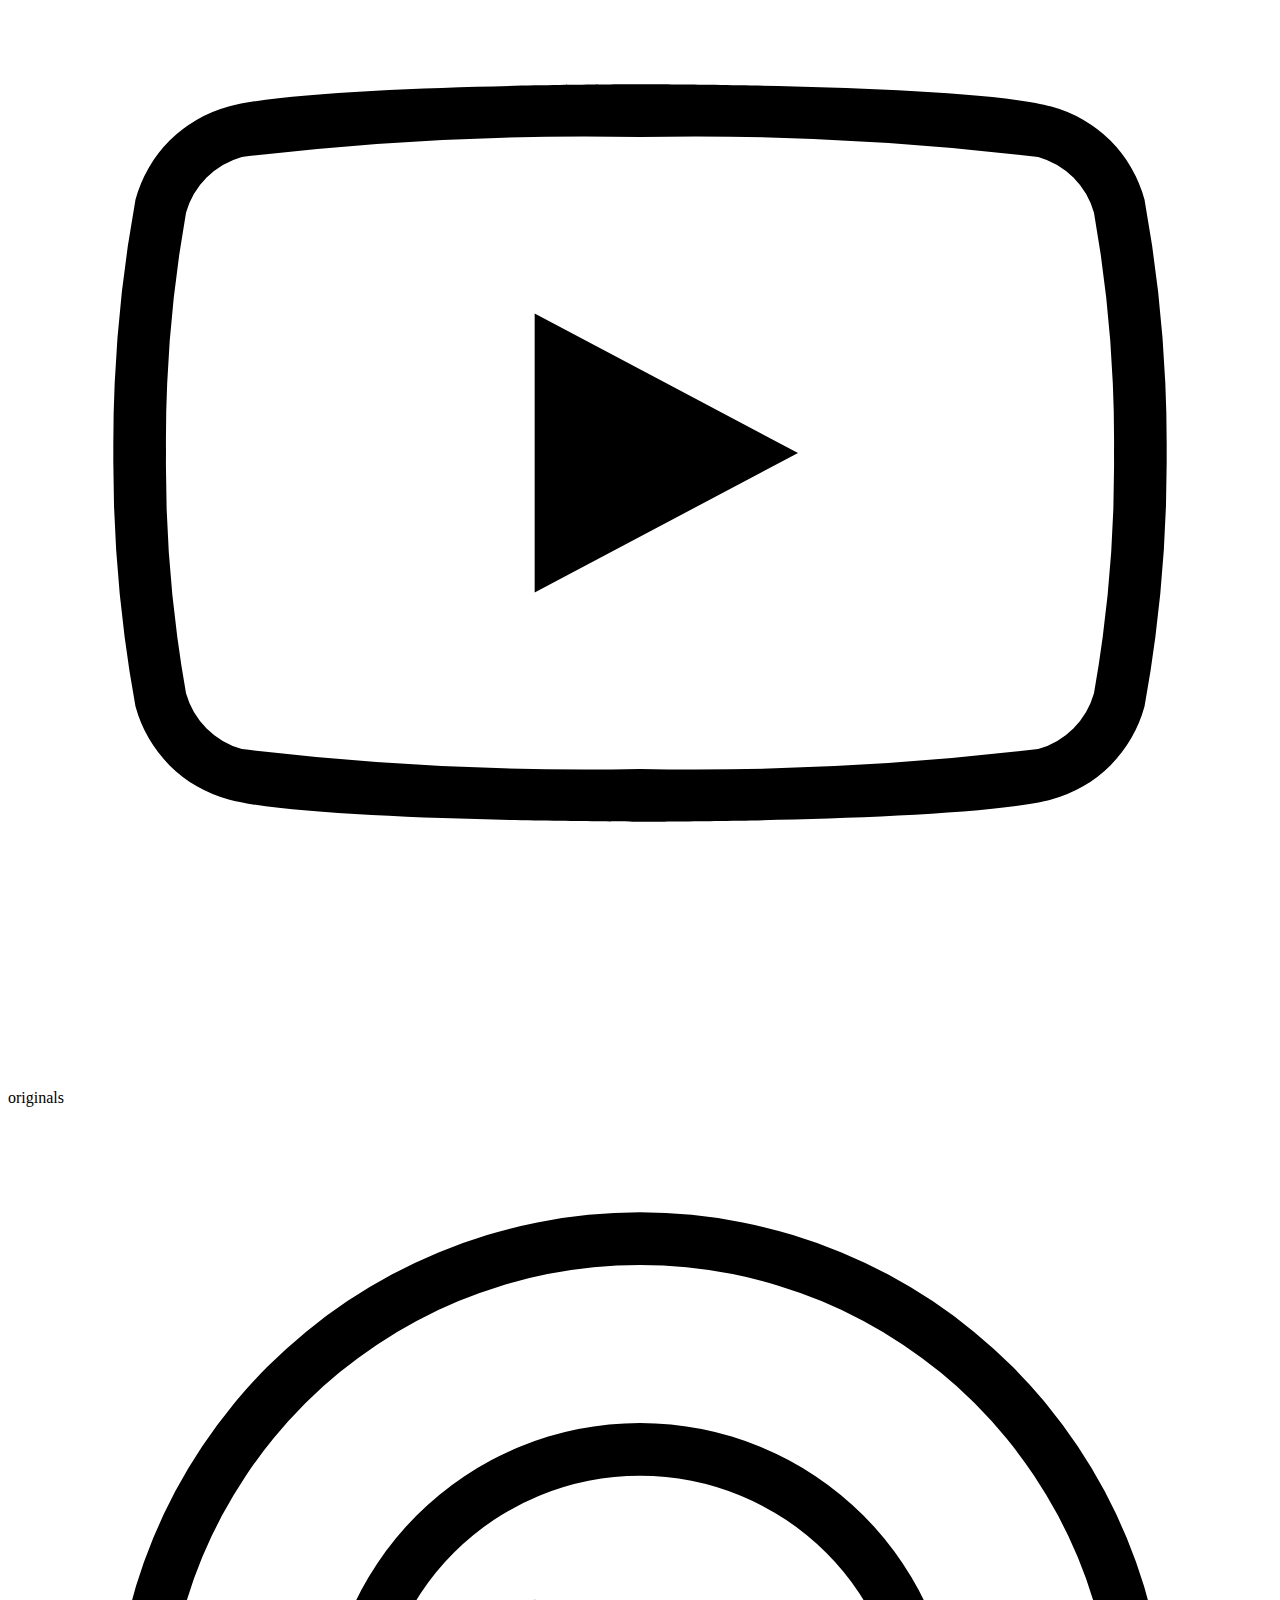
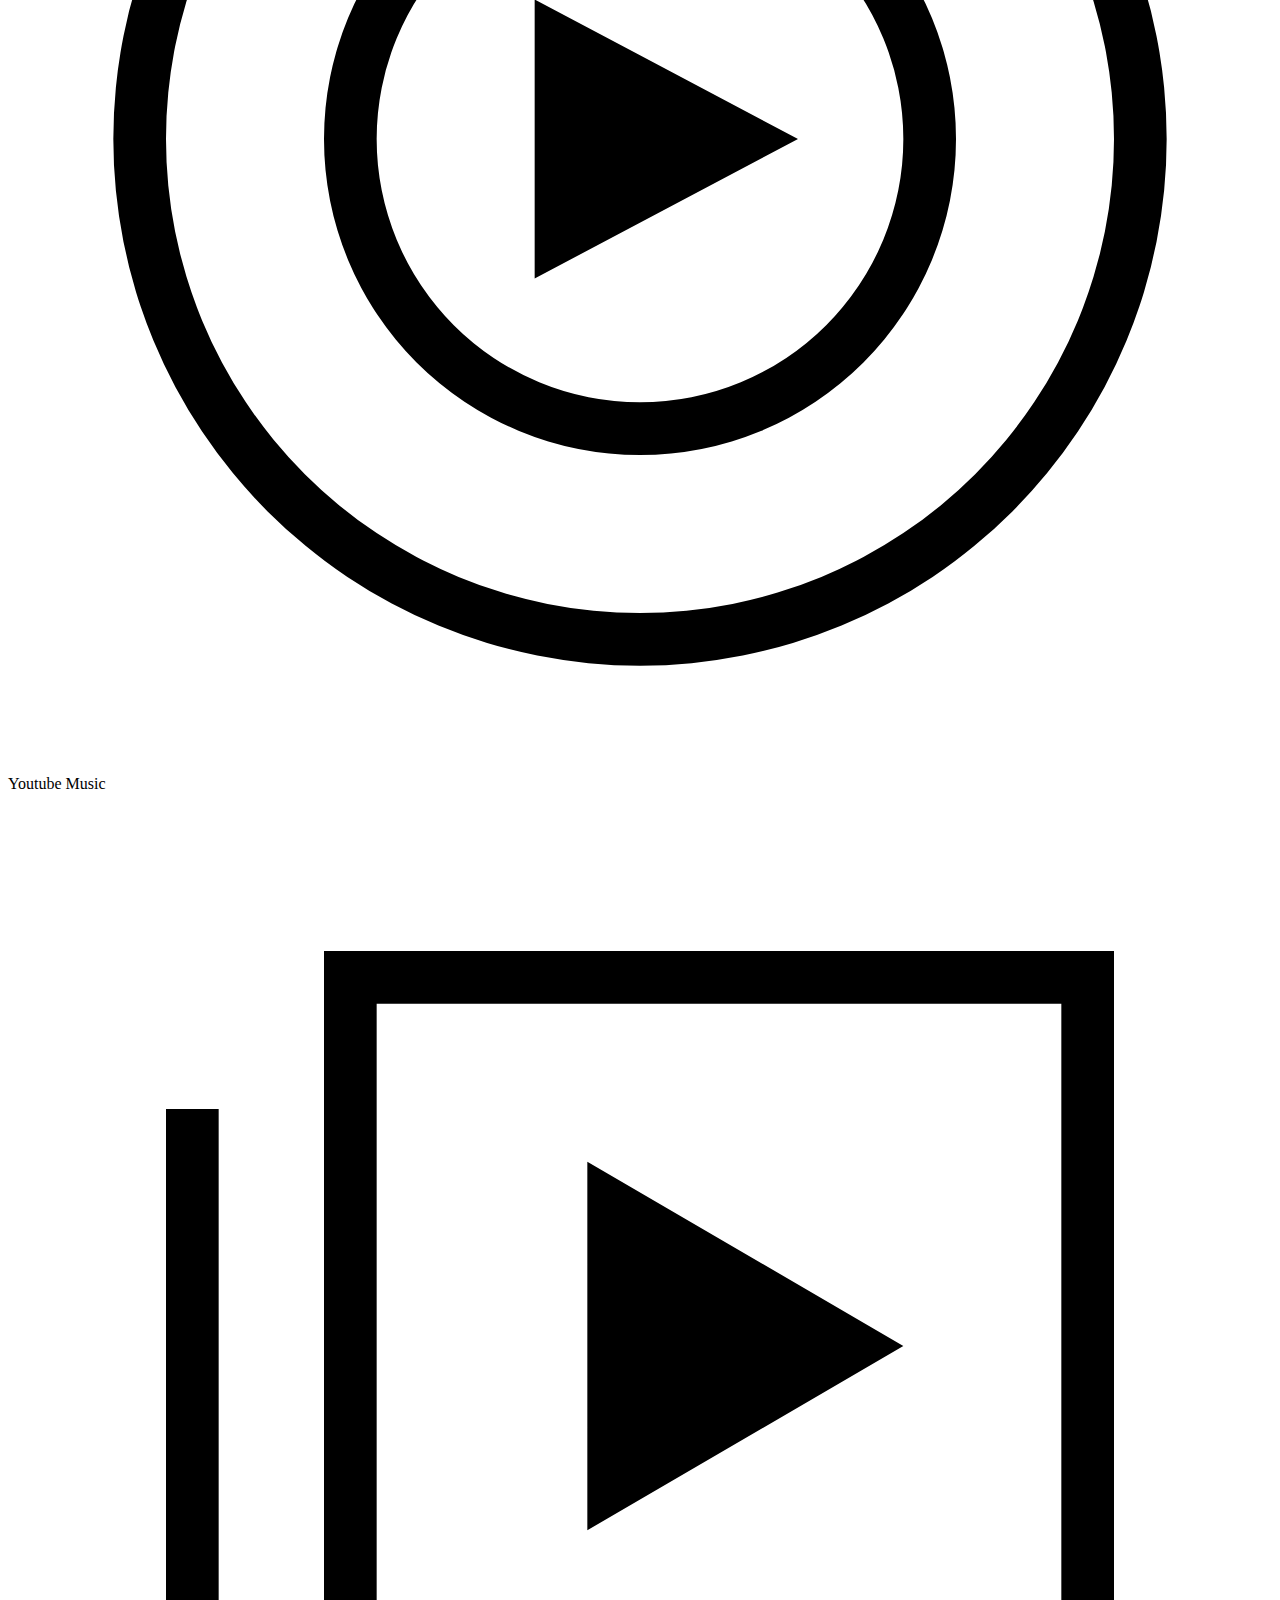
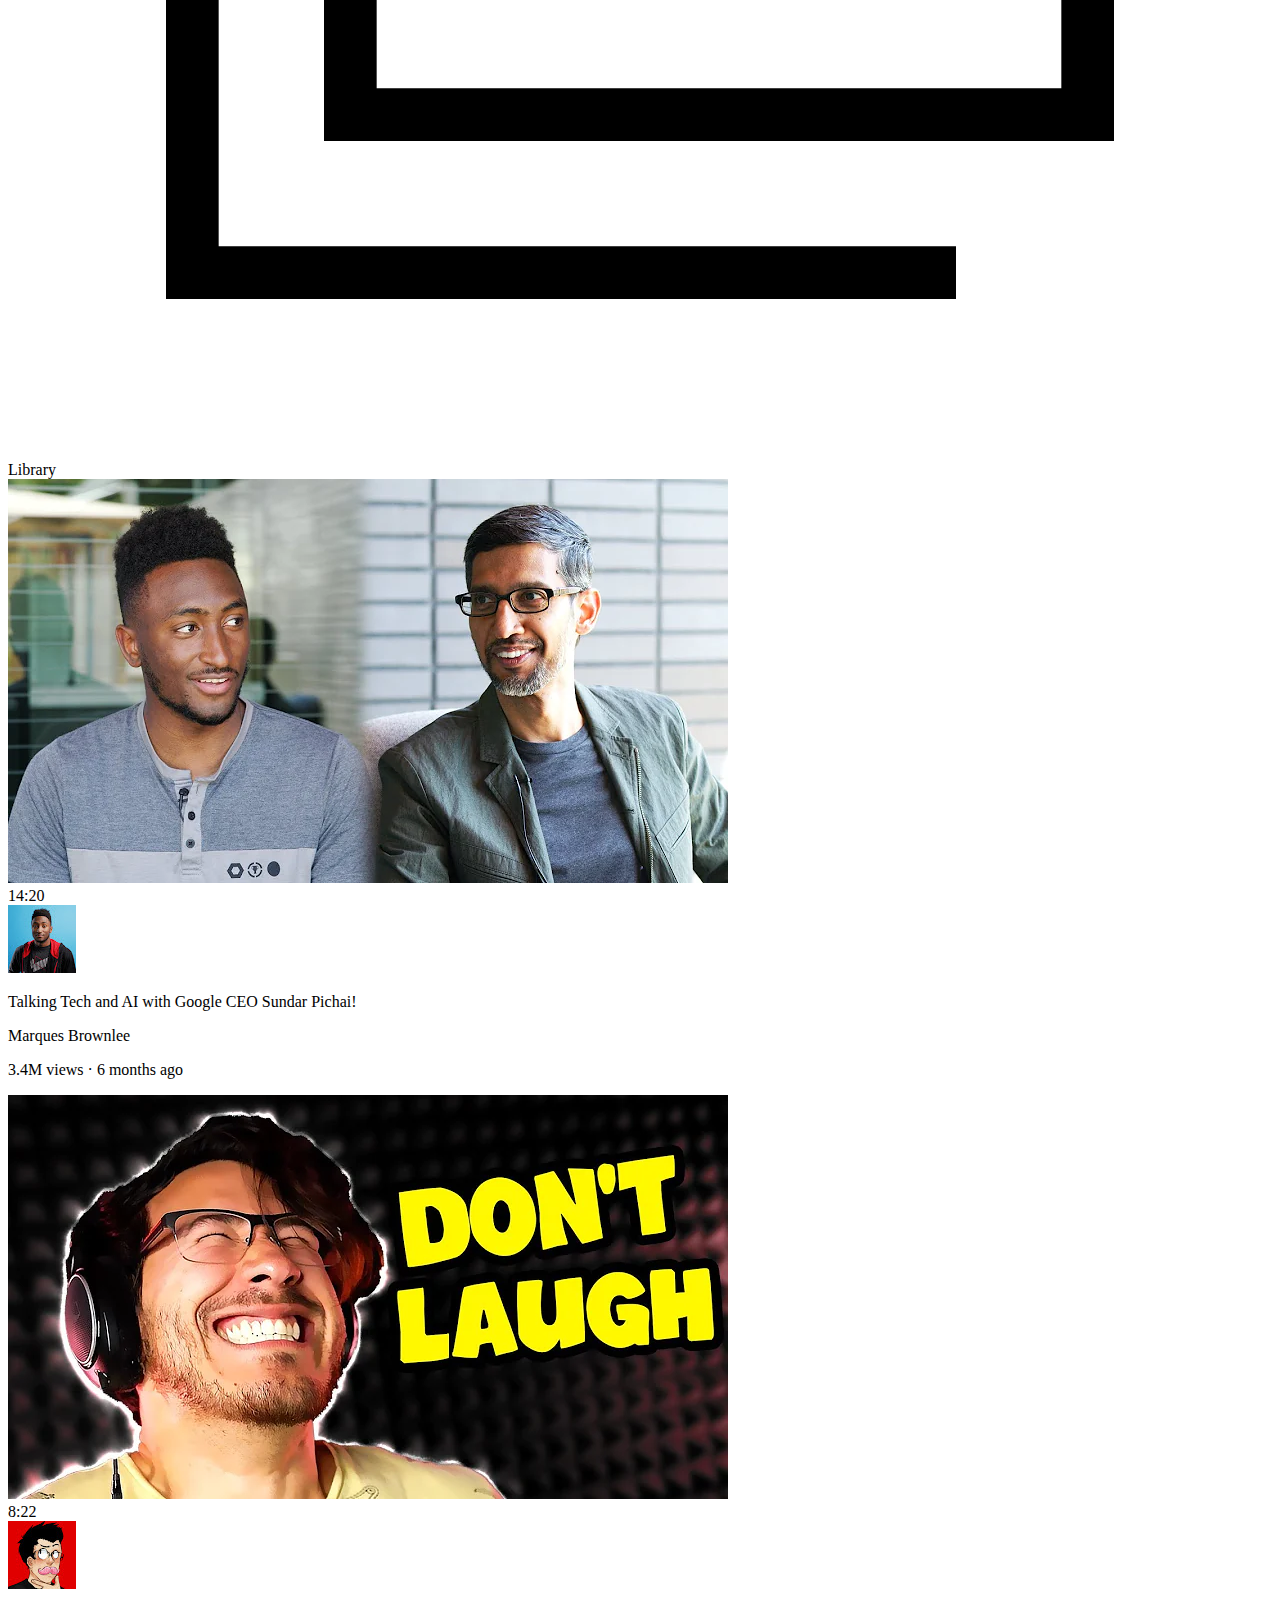
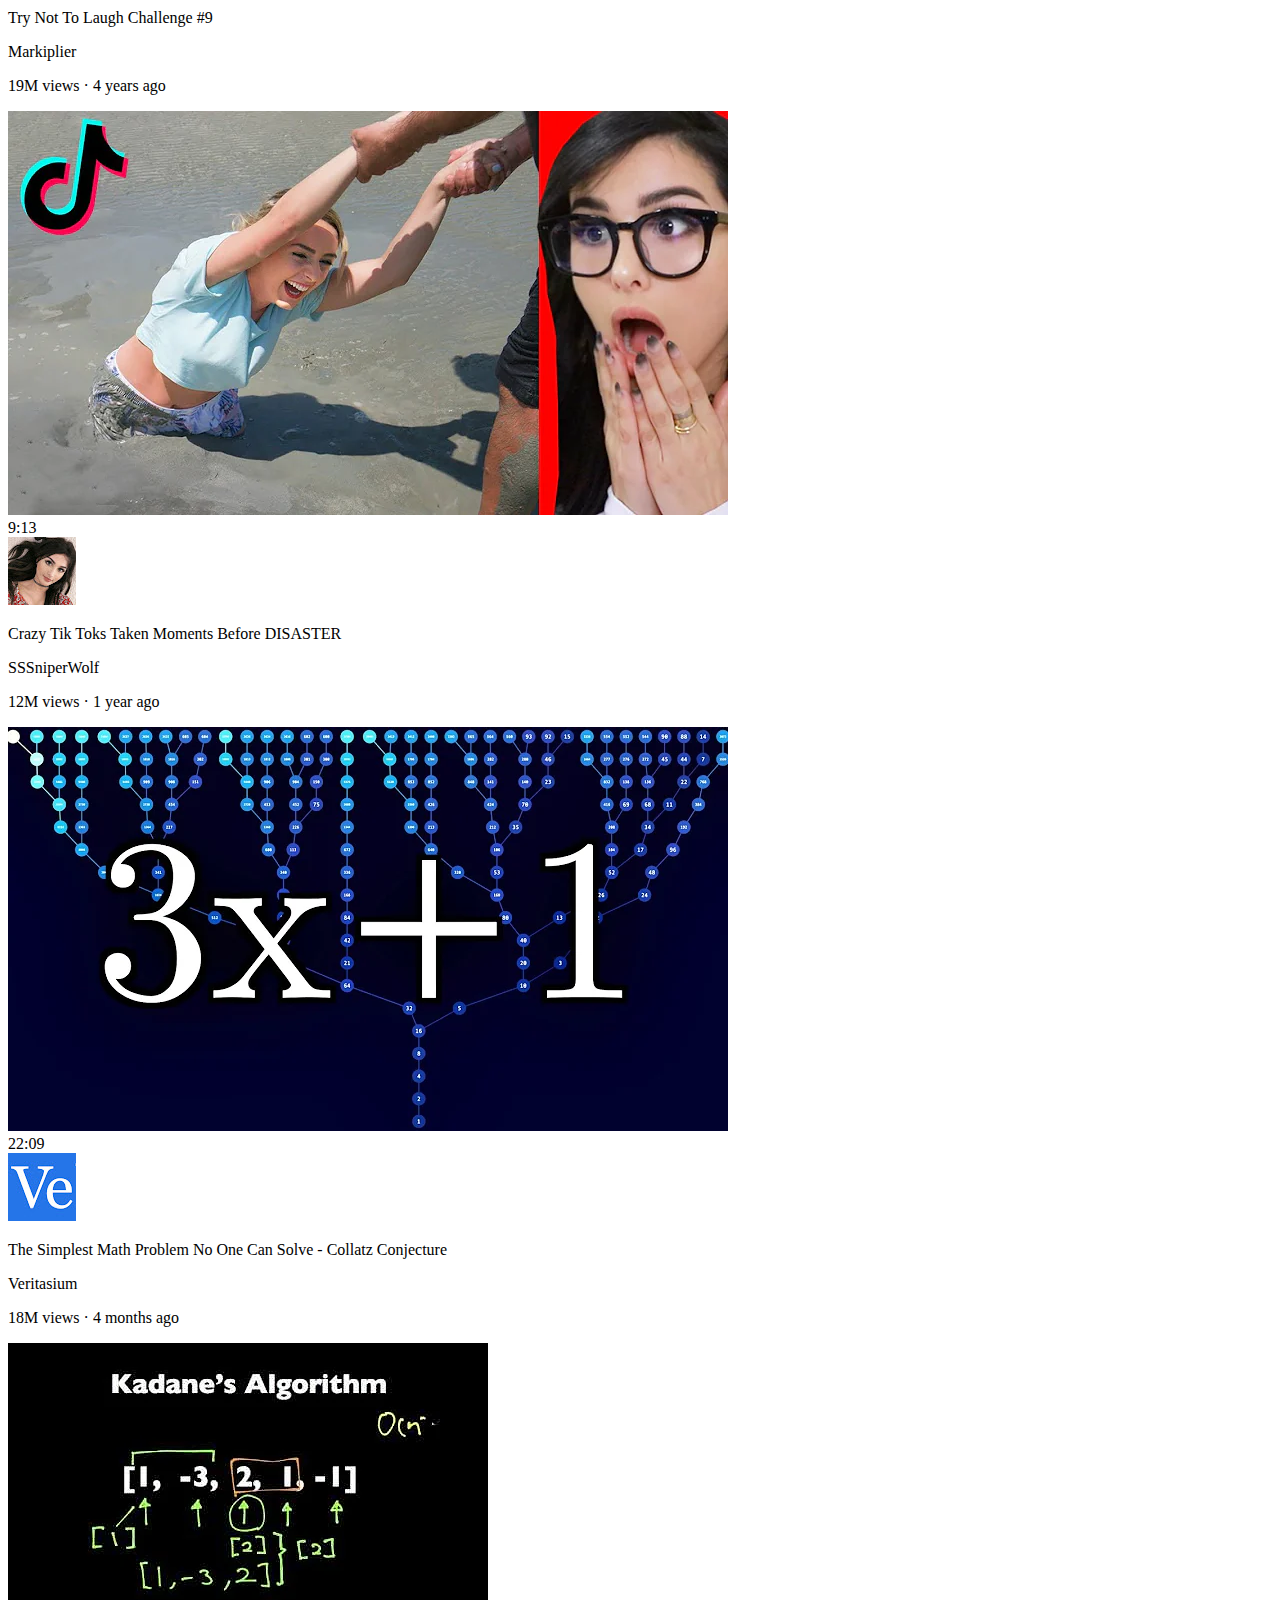
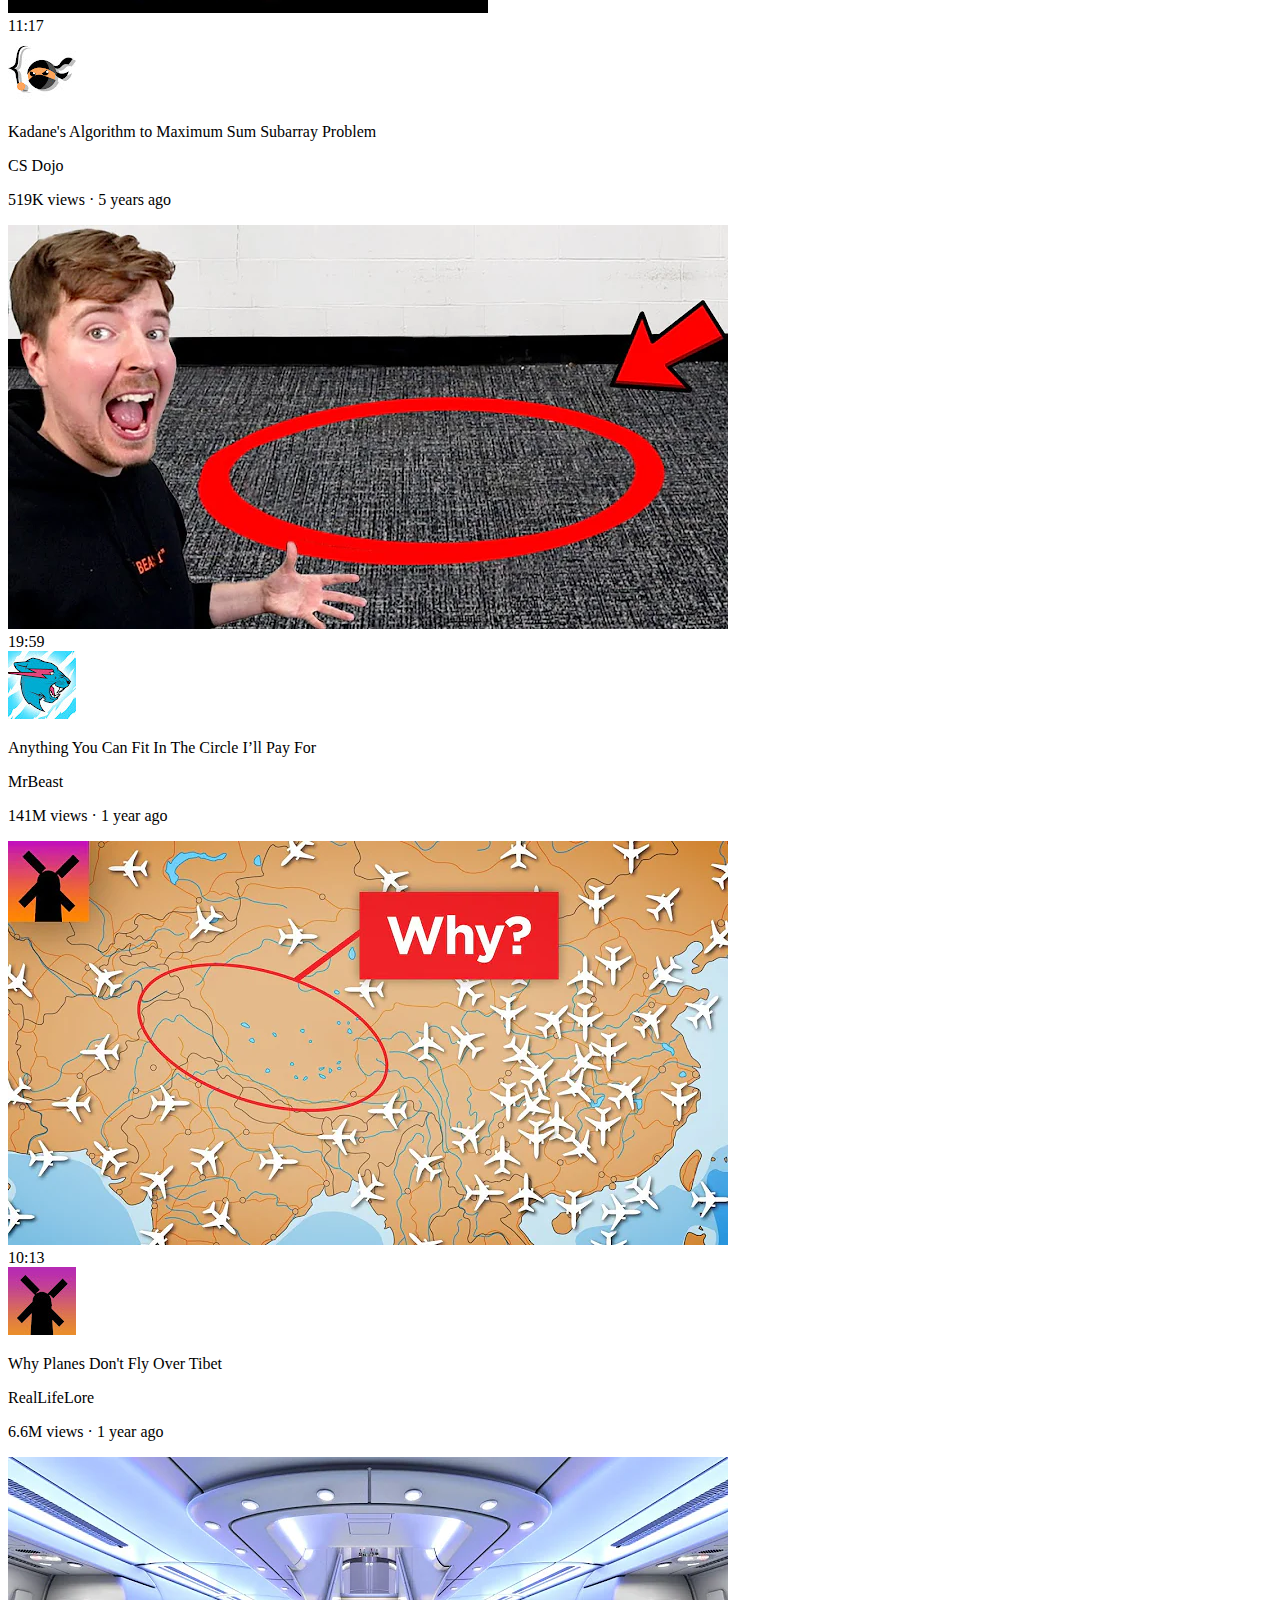
==== commit 524a8ccf: "Update index.html" ====
--- a/index.html
+++ b/index.html
@@ -30,11 +30,11 @@
     <div class="middle-section">
          <input class="search-bar" type="text" placeholder="Search">
          <button class="search-button">
-            <img class="search-icon" src=". ./images/search.svg">
+            <img class="search-icon" src="/images/search.svg">
          </button>
 
          <button class="voice-search-button">
-            <img class="voice-search-icon" src=". ./images/voice-search-icon.svg">
+            <img class="voice-search-icon" src="/images/voice-search-icon.svg">
          </button>
 
     </div>
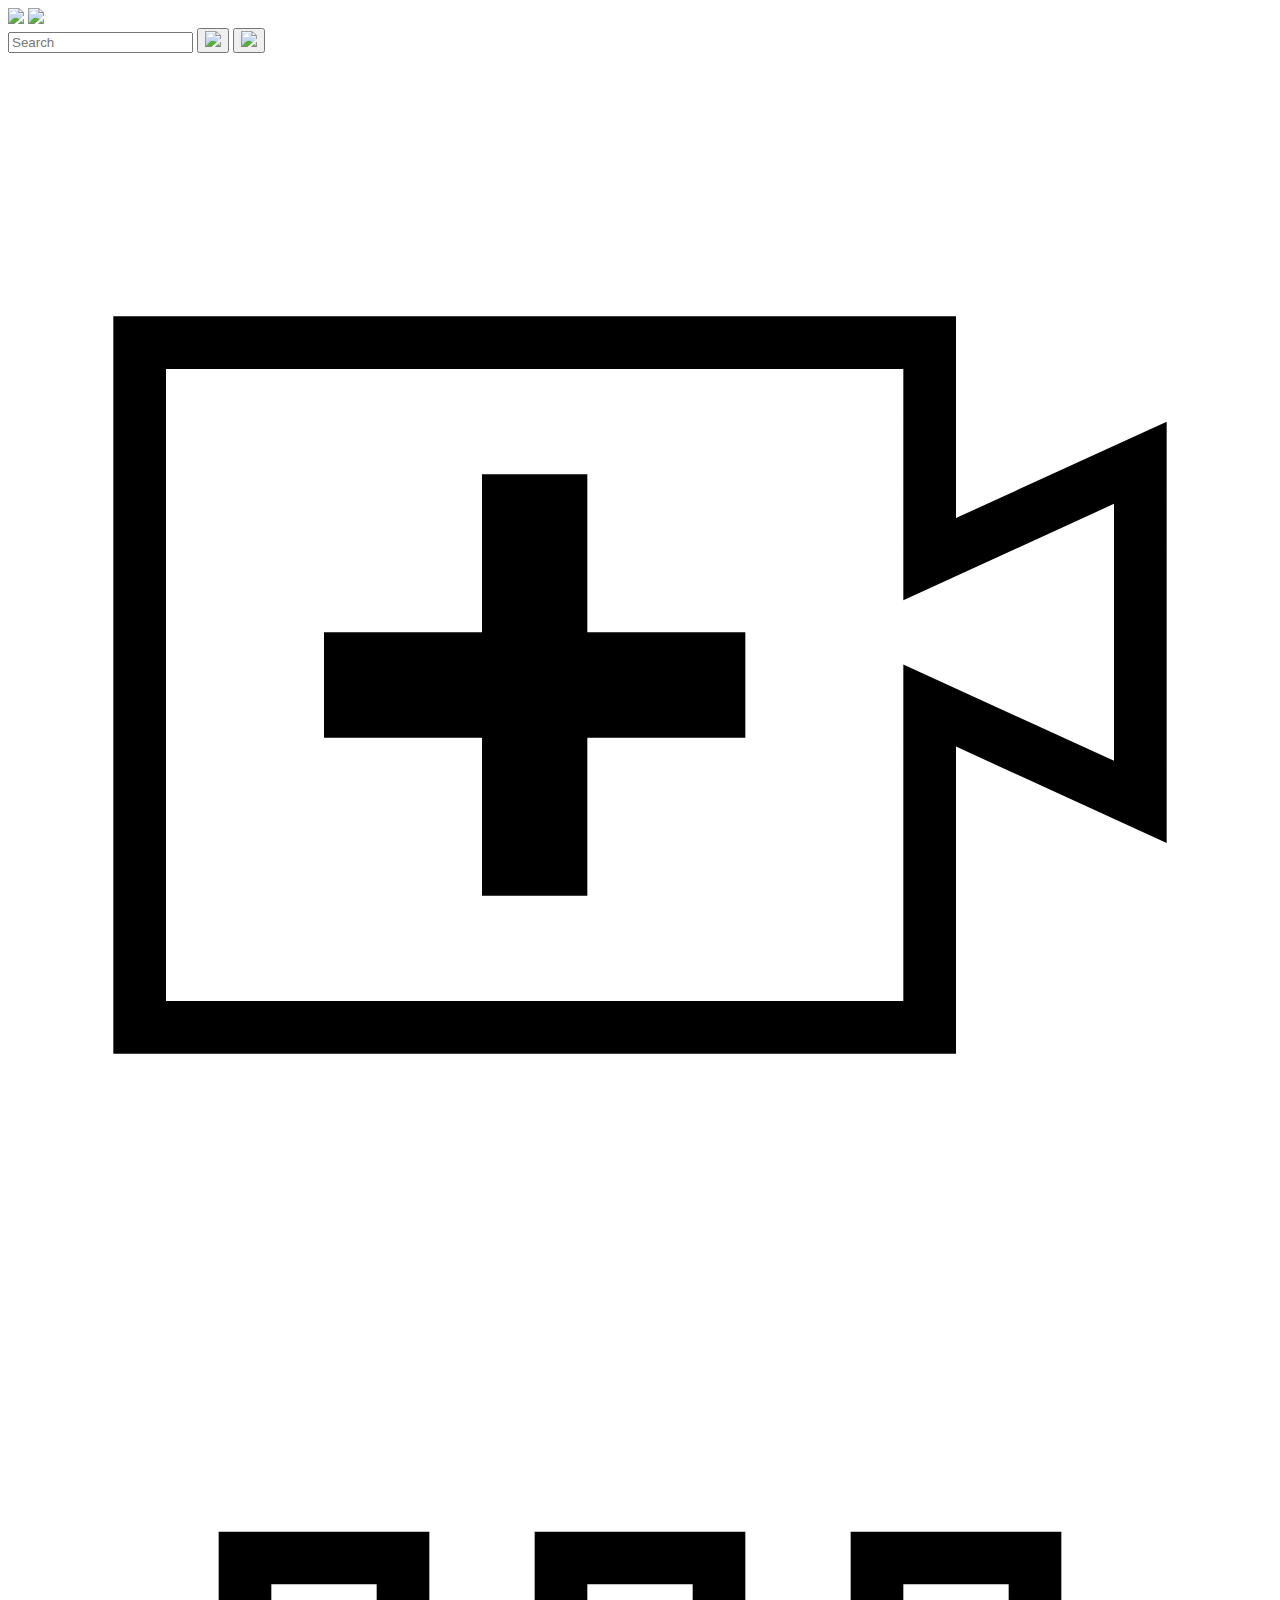
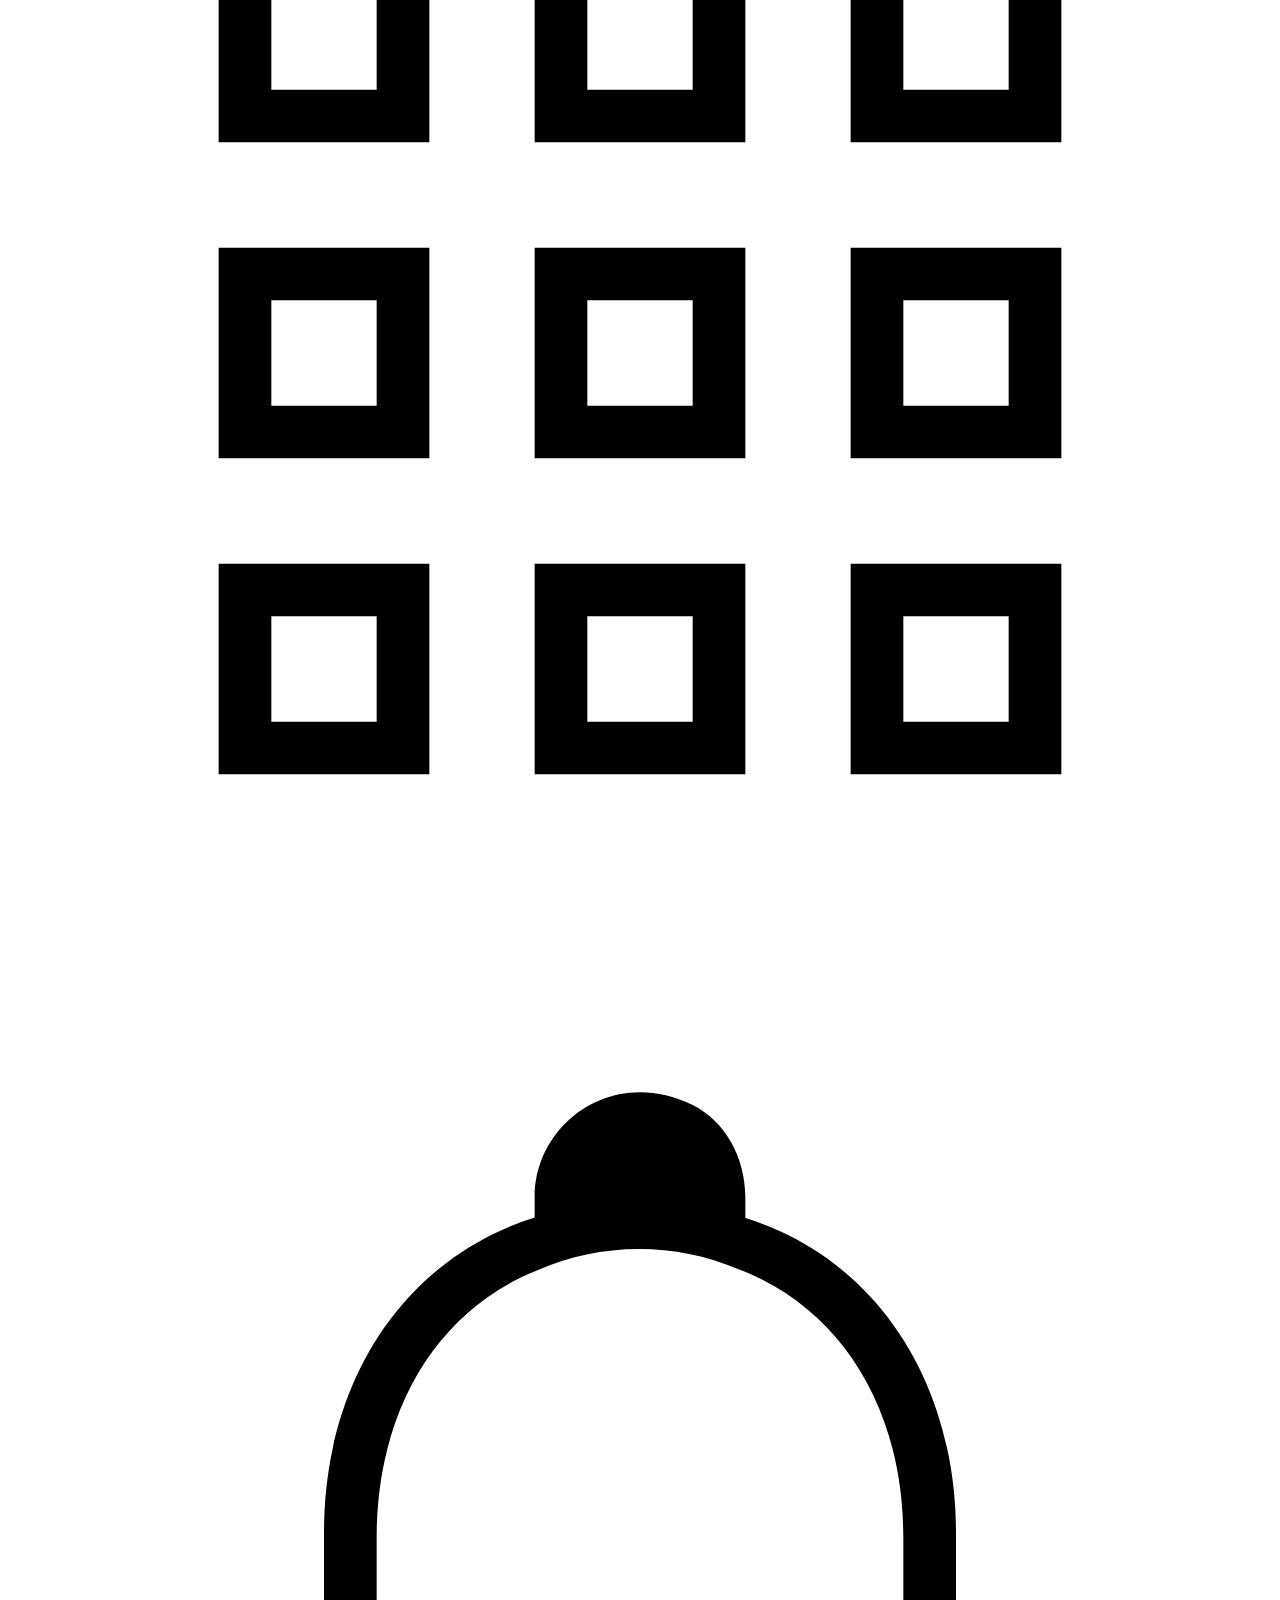
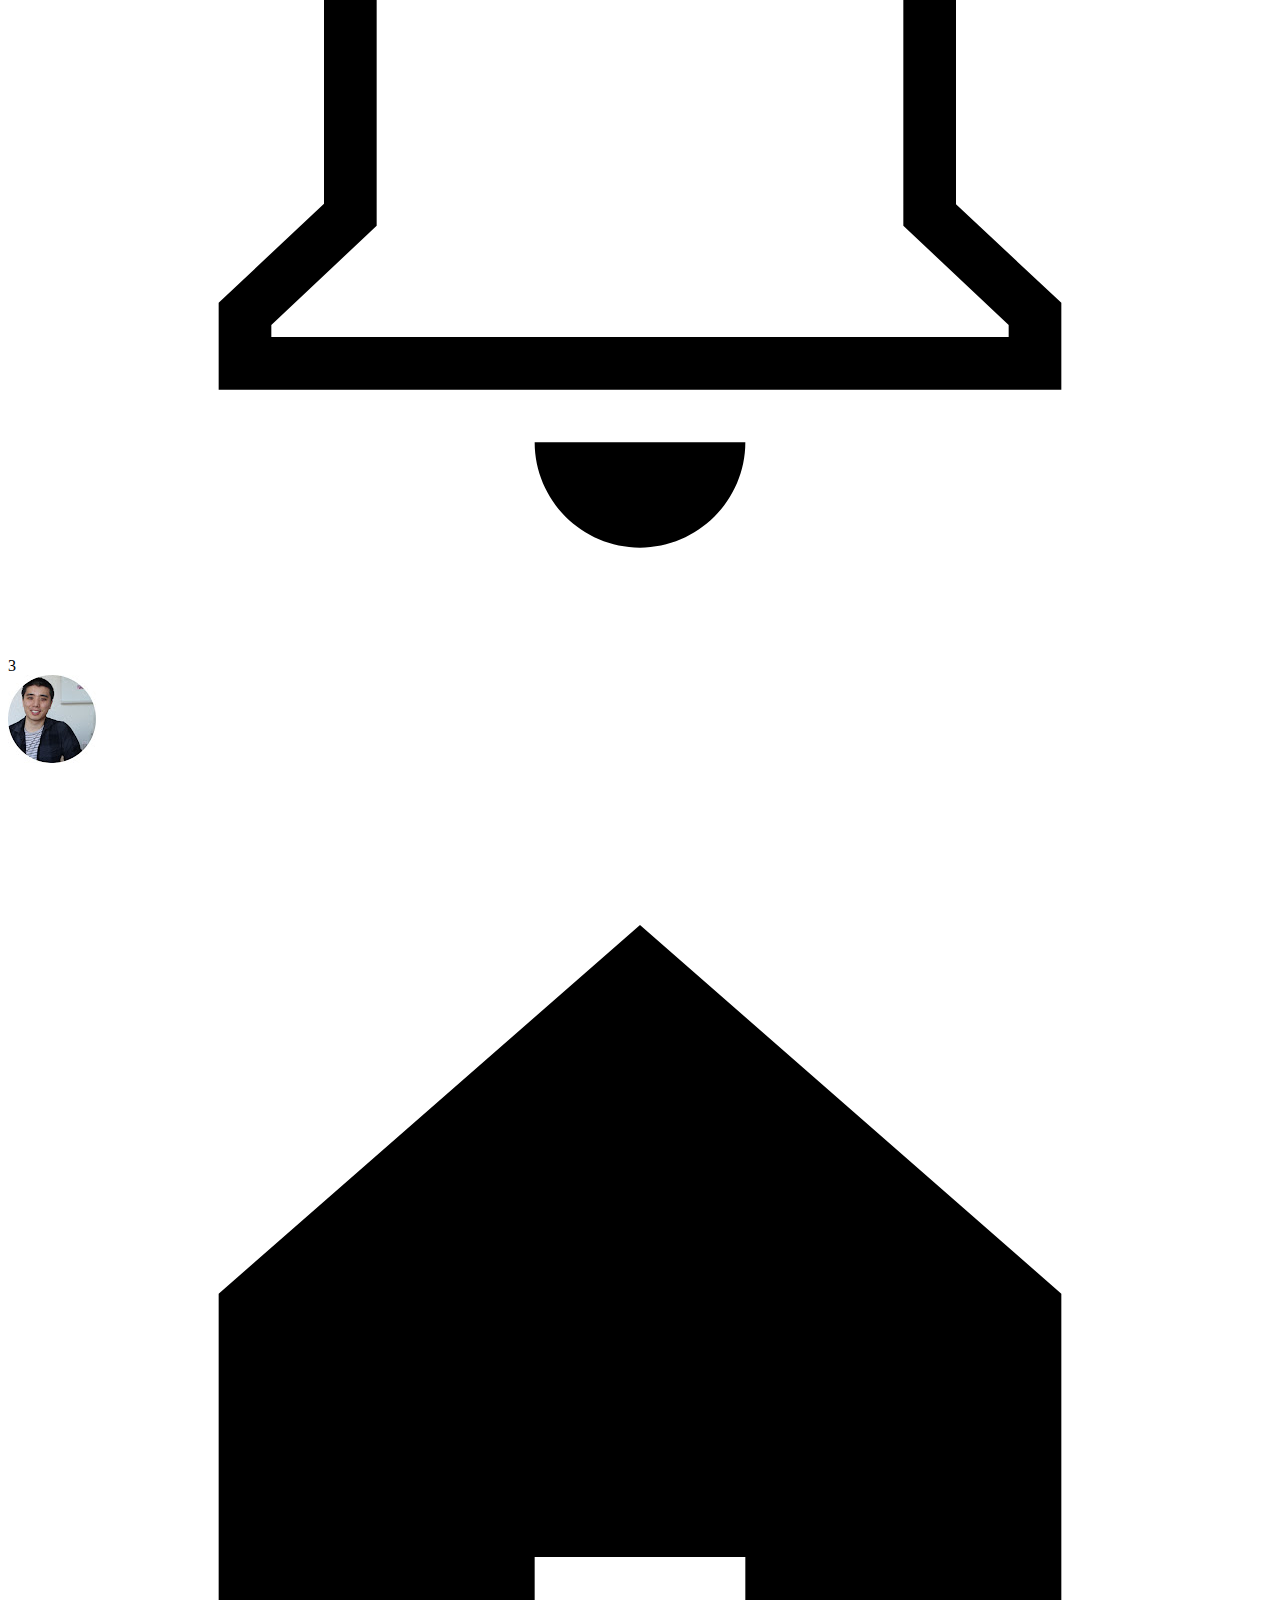
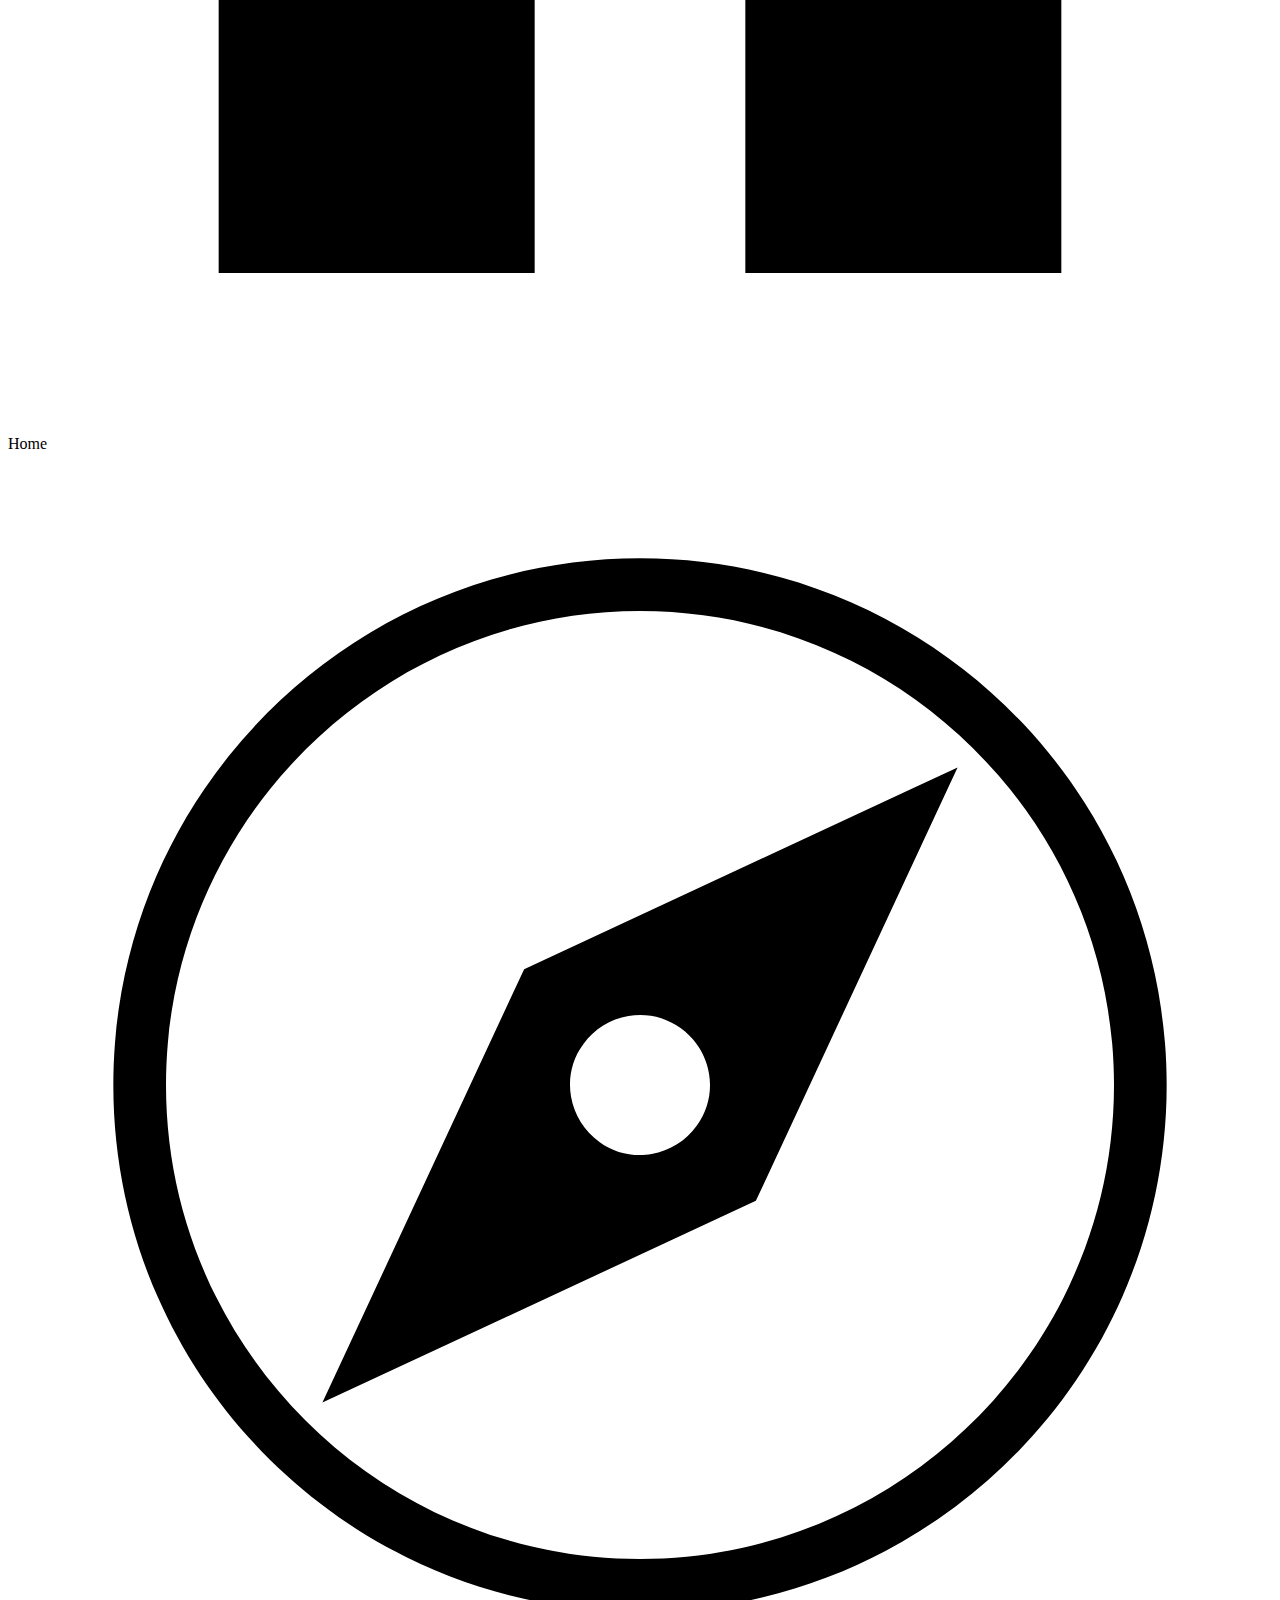
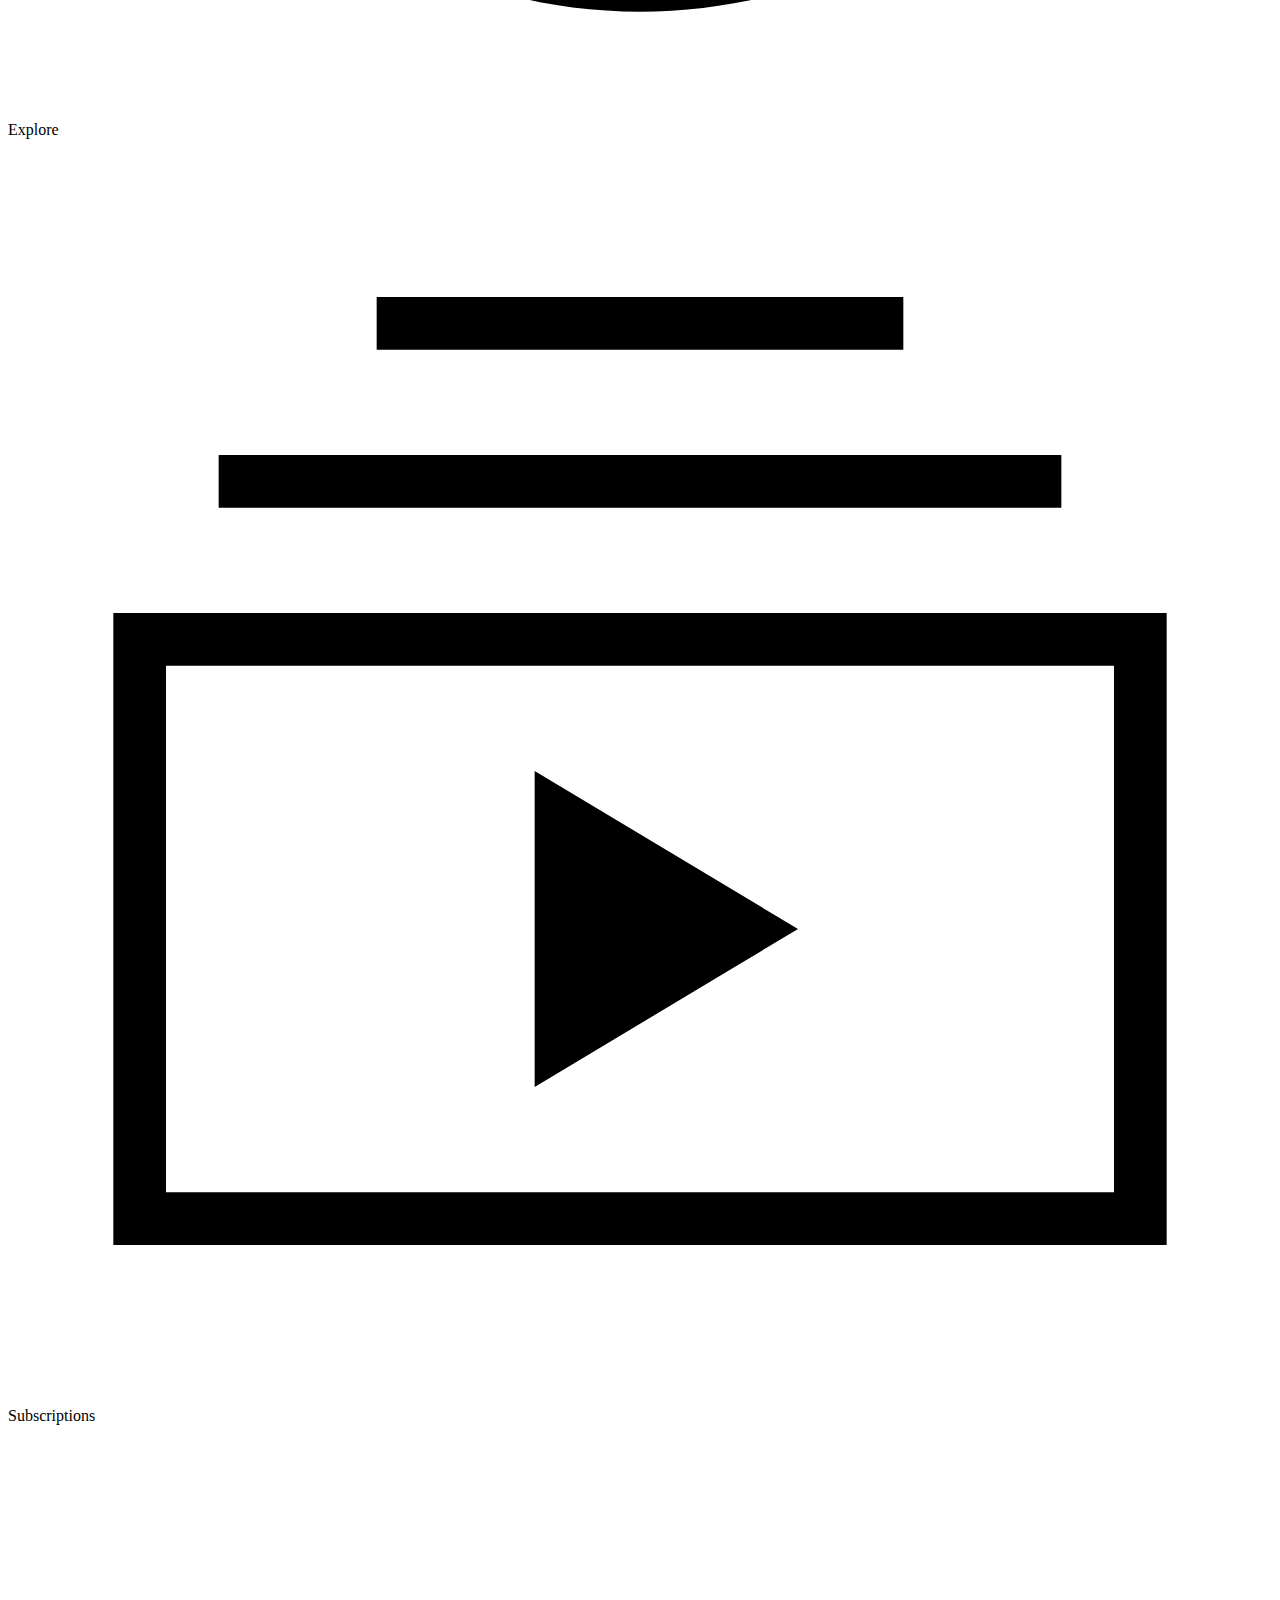
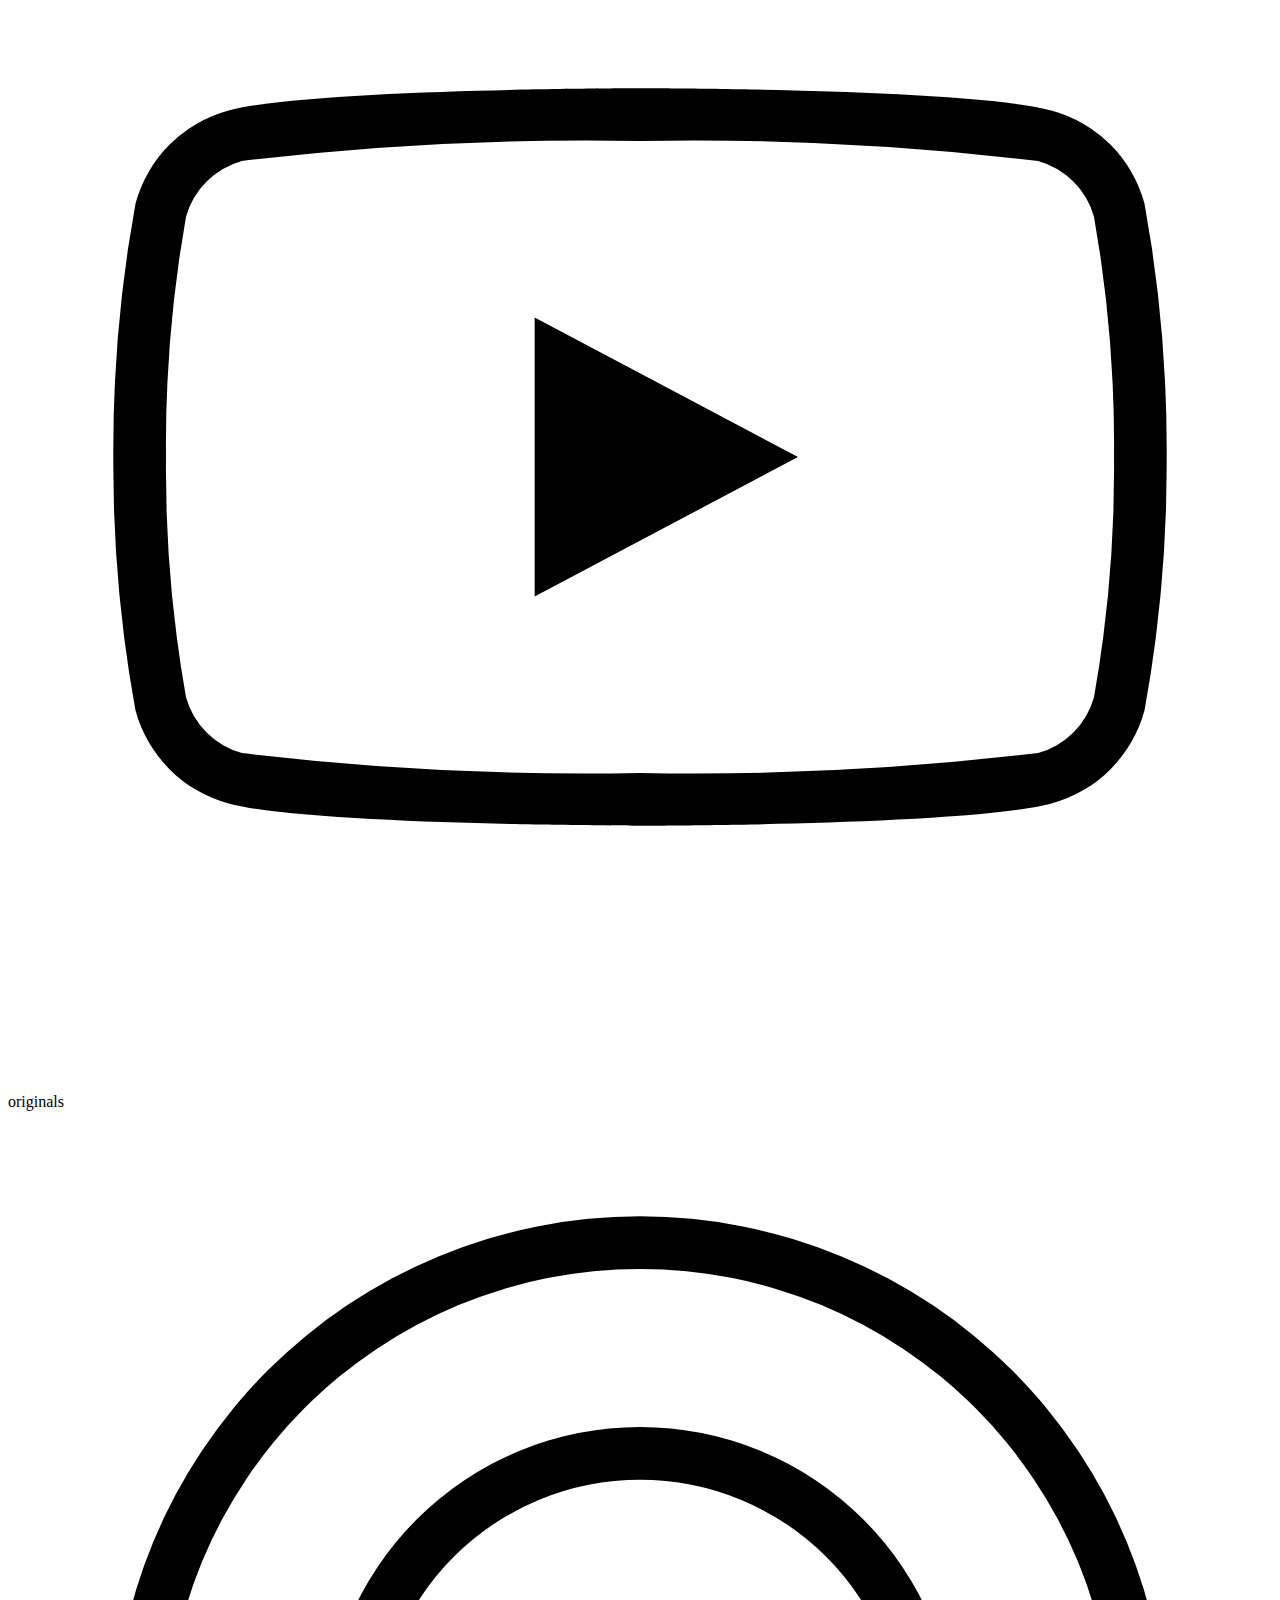
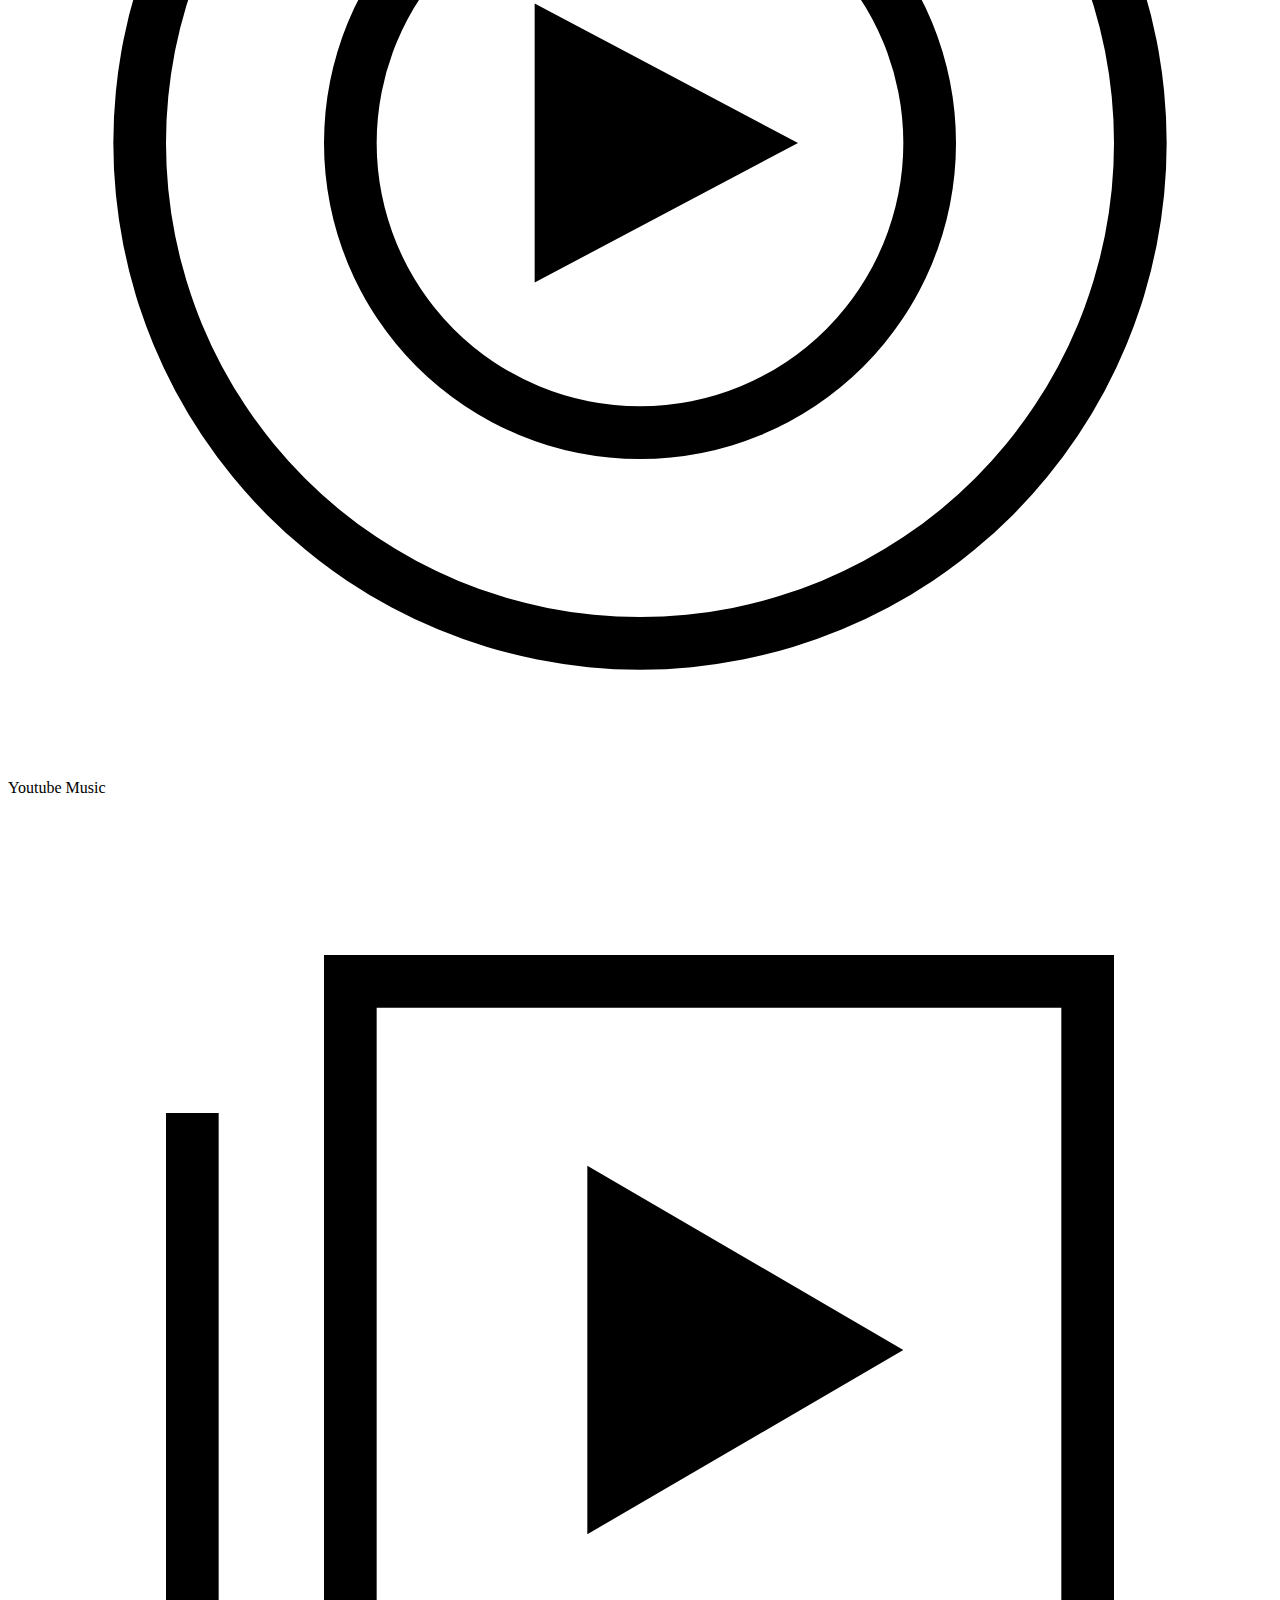
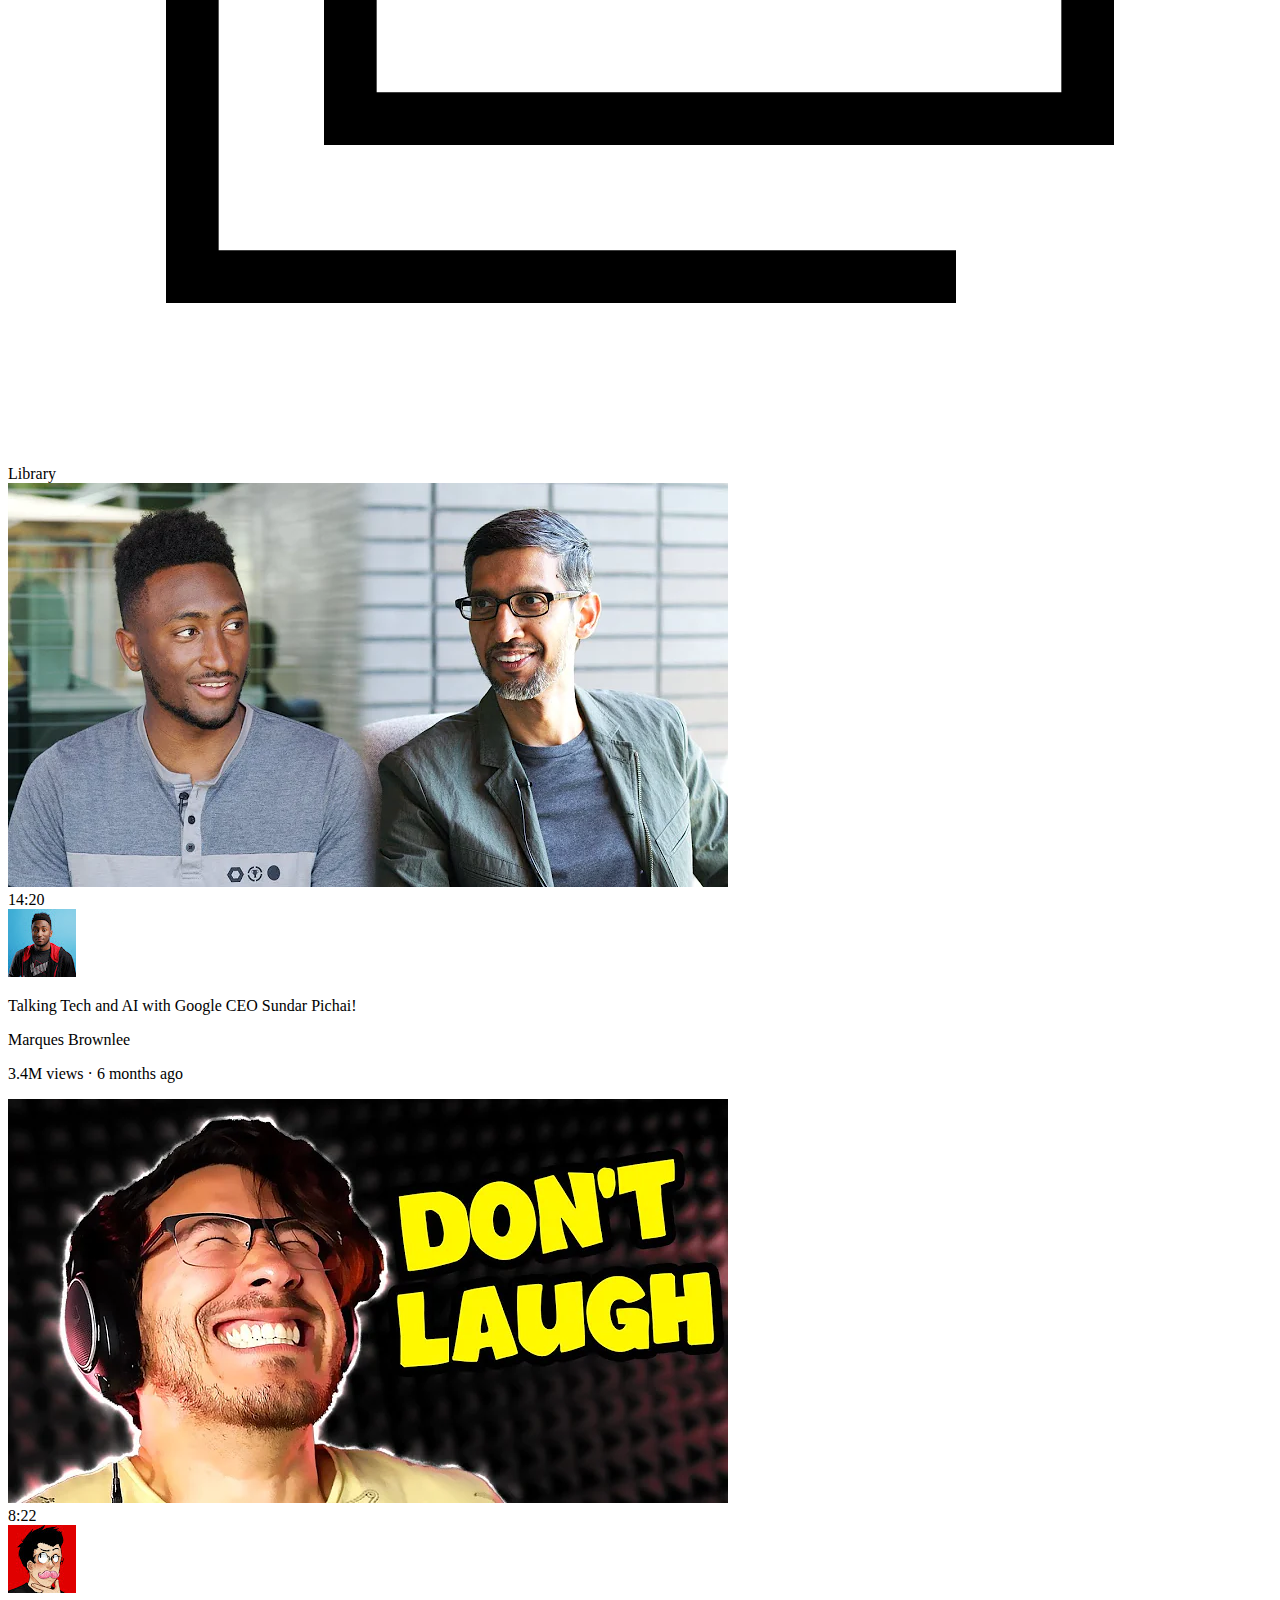
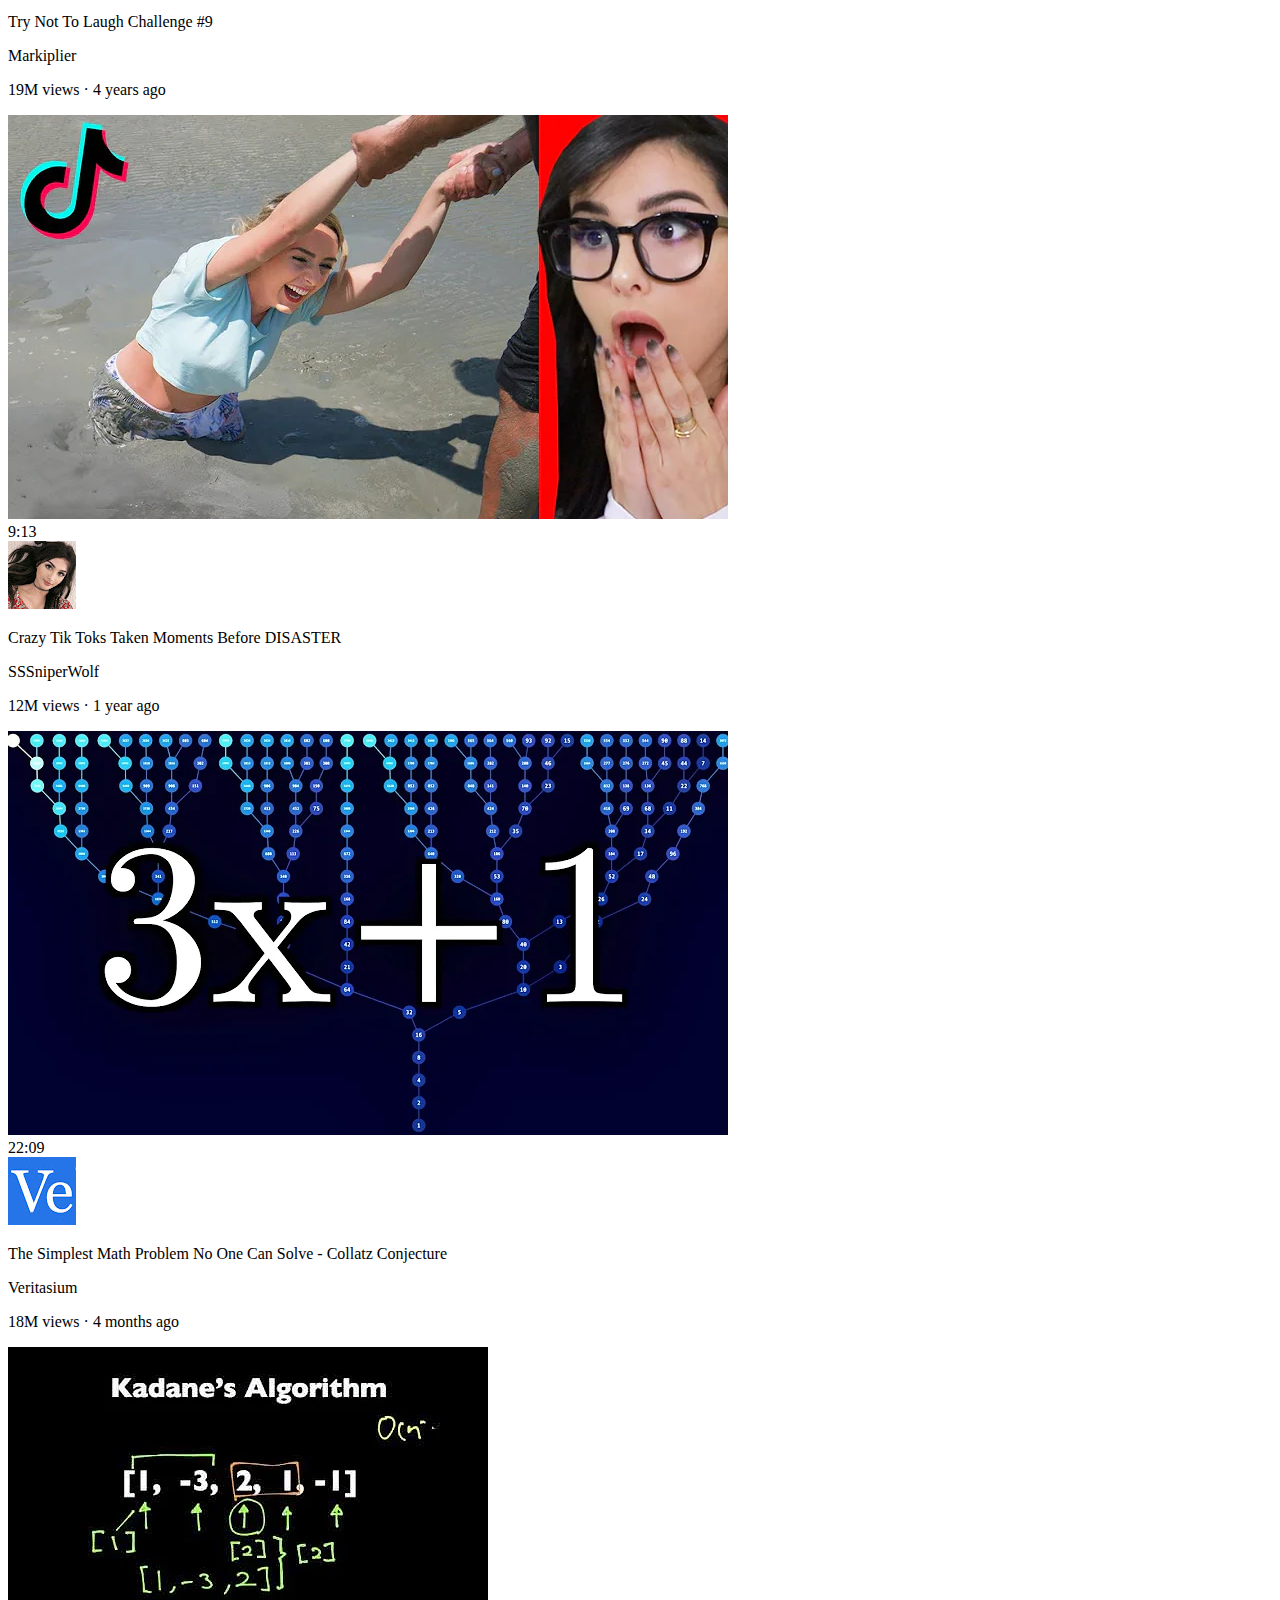
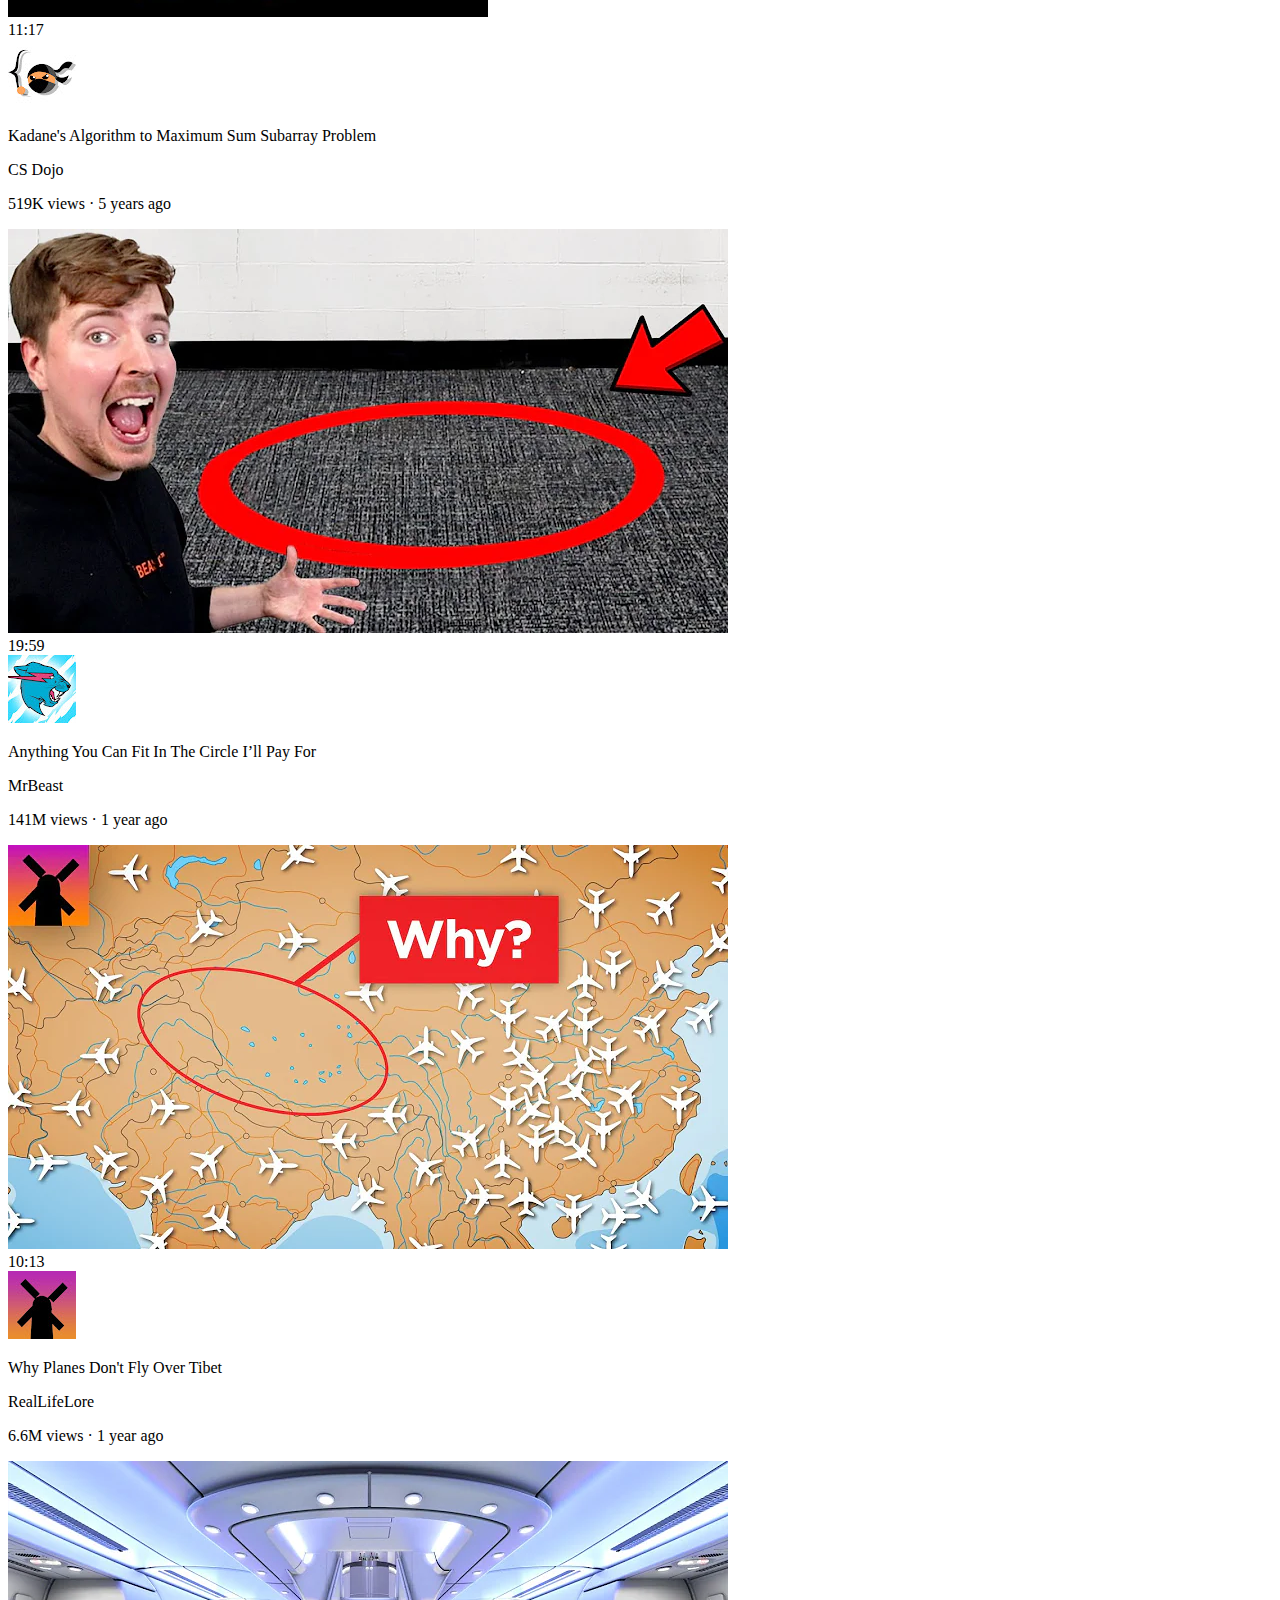
==== commit 53469473: "Update index.html" ====
--- a/index.html
+++ b/index.html
@@ -30,11 +30,11 @@
     <div class="middle-section">
          <input class="search-bar" type="text" placeholder="Search">
          <button class="search-button">
-            <img class="search-icon" src="/images/search.svg">
+            <img class="search-icon" src="/youtube/images/search.svg">
          </button>
 
          <button class="voice-search-button">
-            <img class="voice-search-icon" src="/images/voice-search-icon.svg">
+            <img class="voice-search-icon" src="/youtube/images/voice-search-icon.svg">
          </button>
 
     </div>
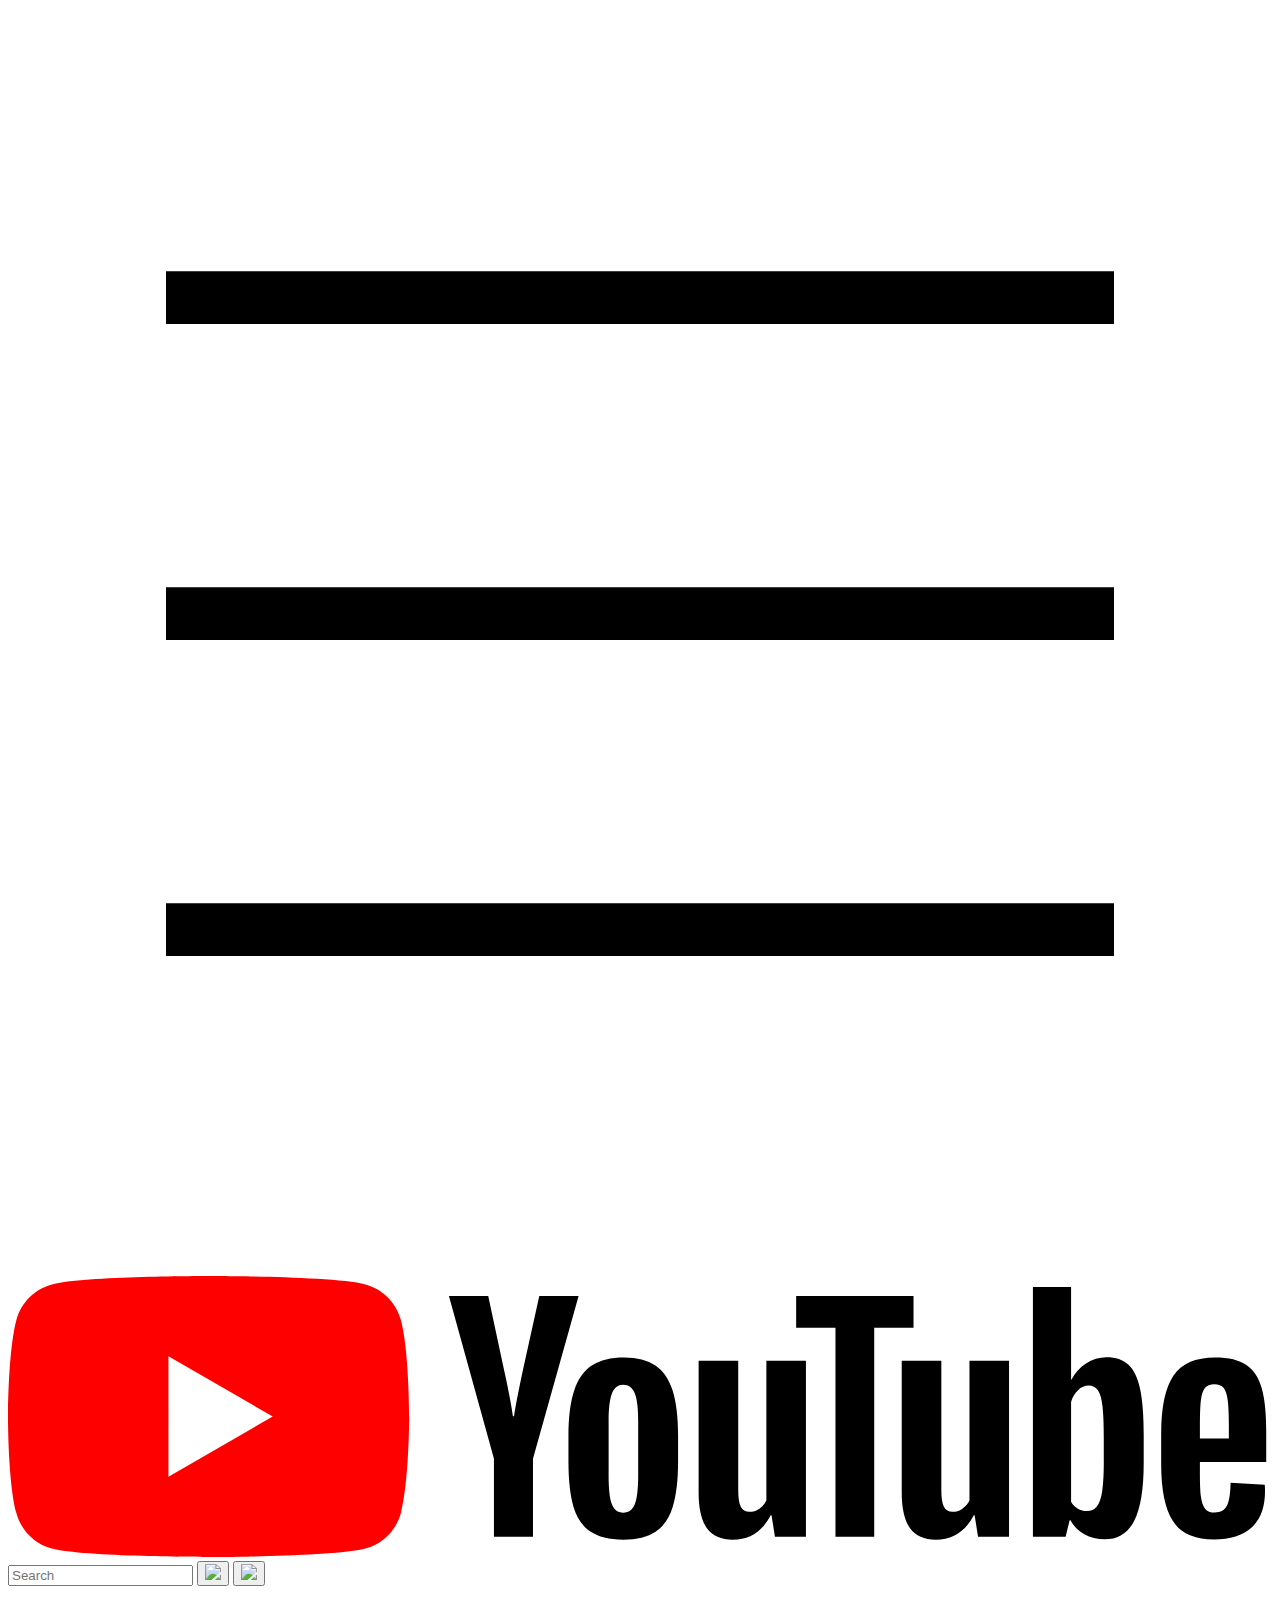
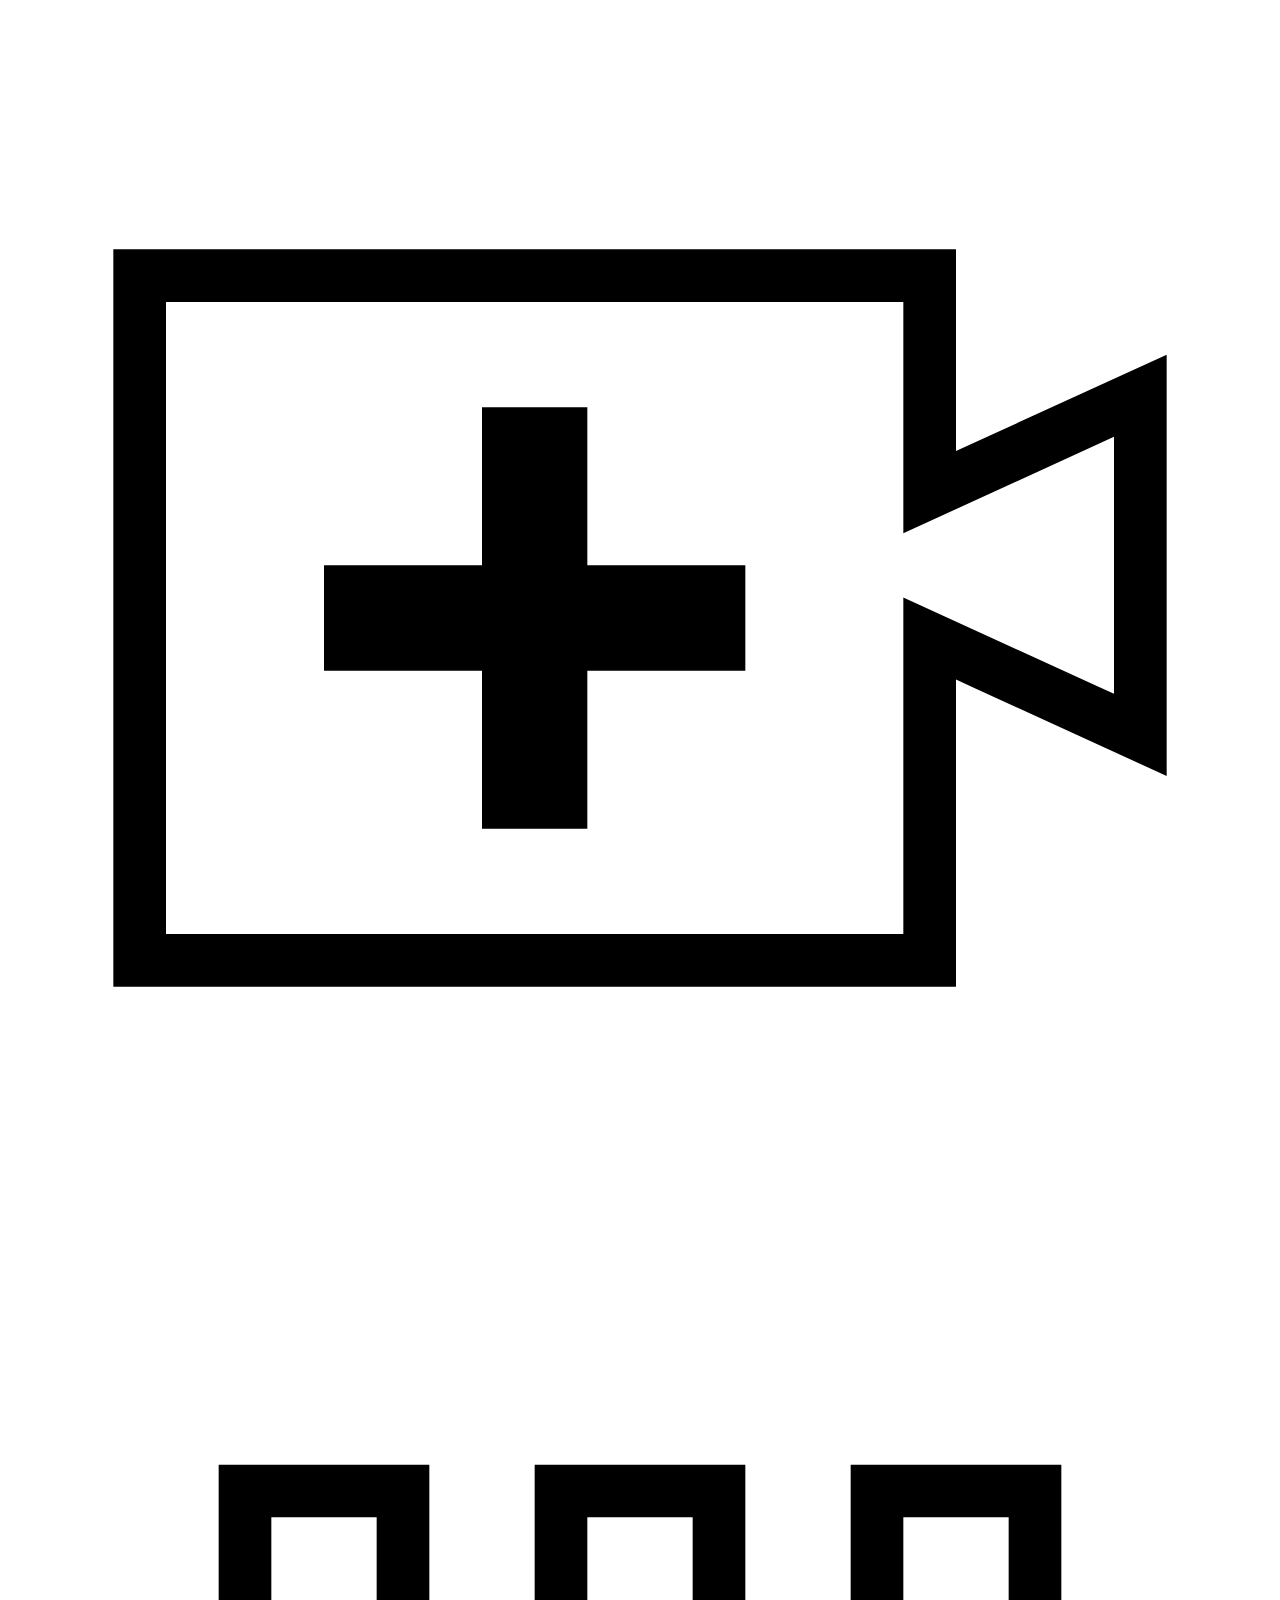
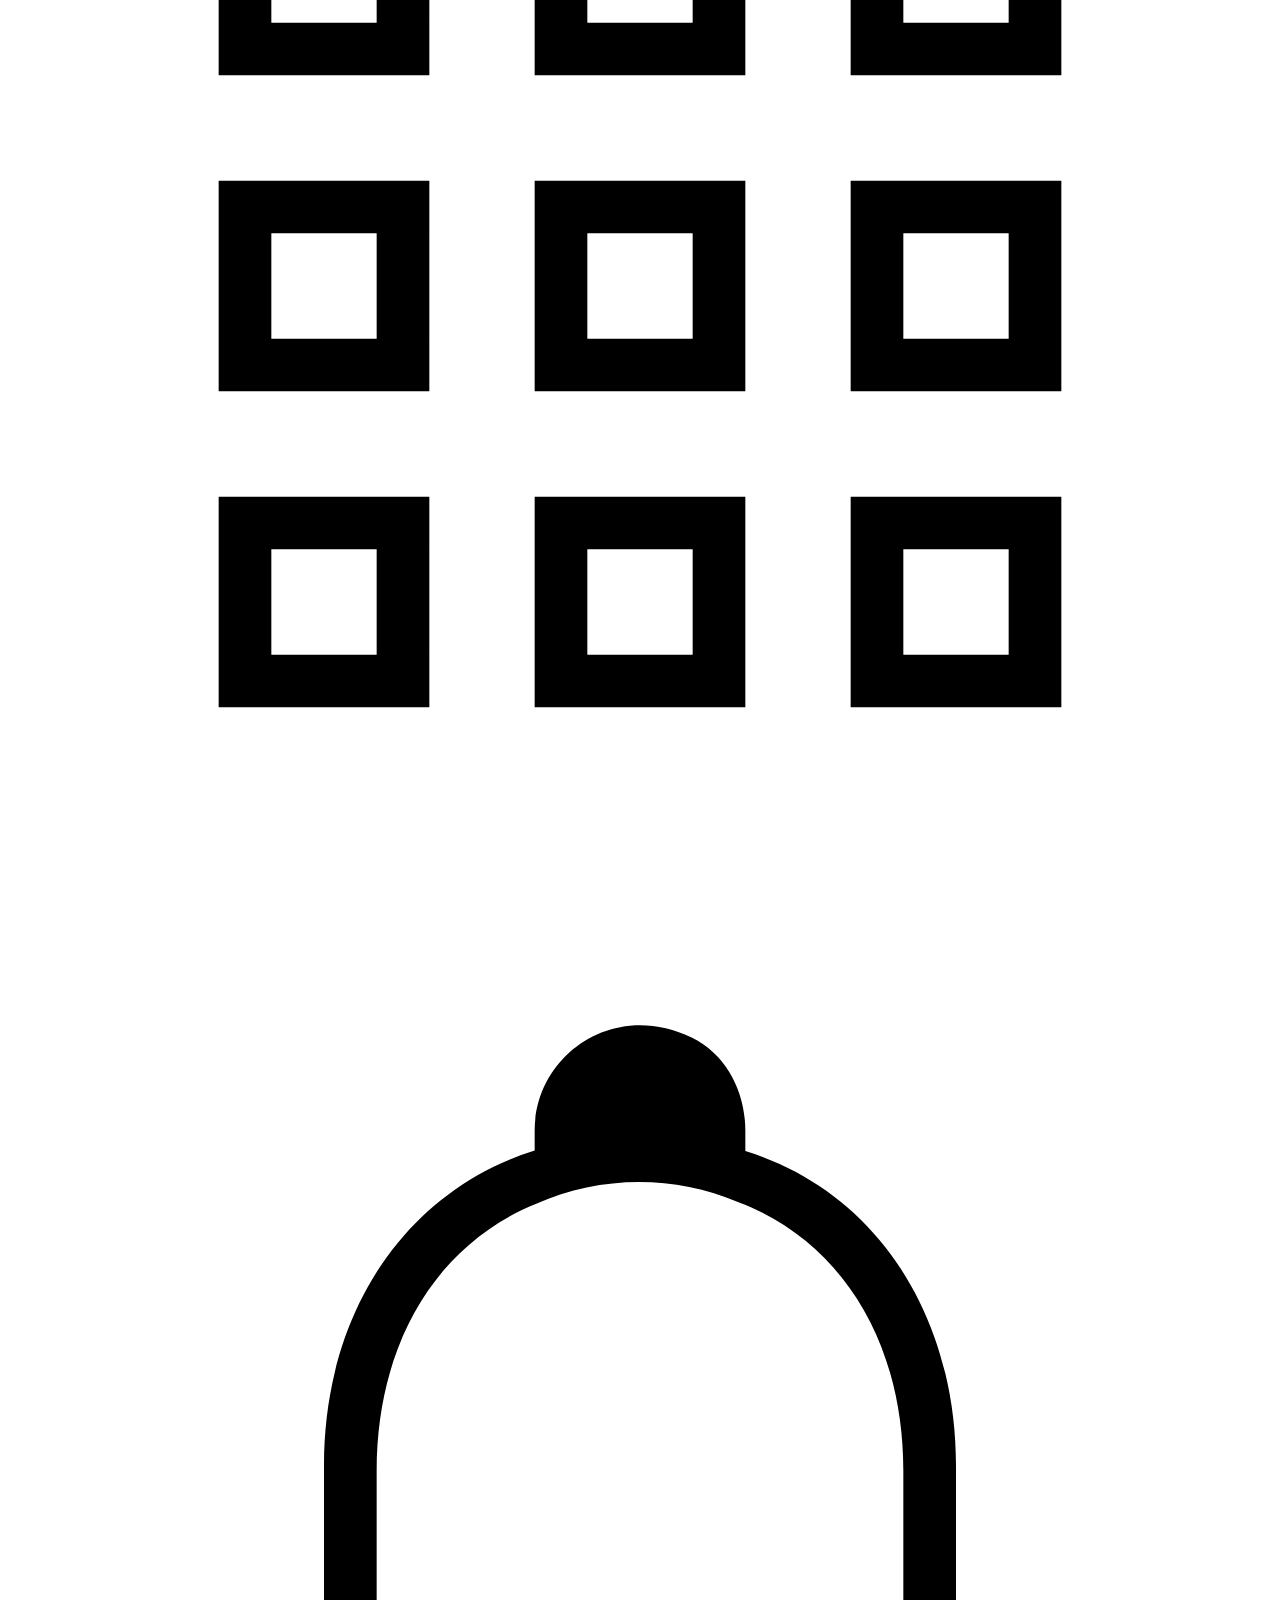
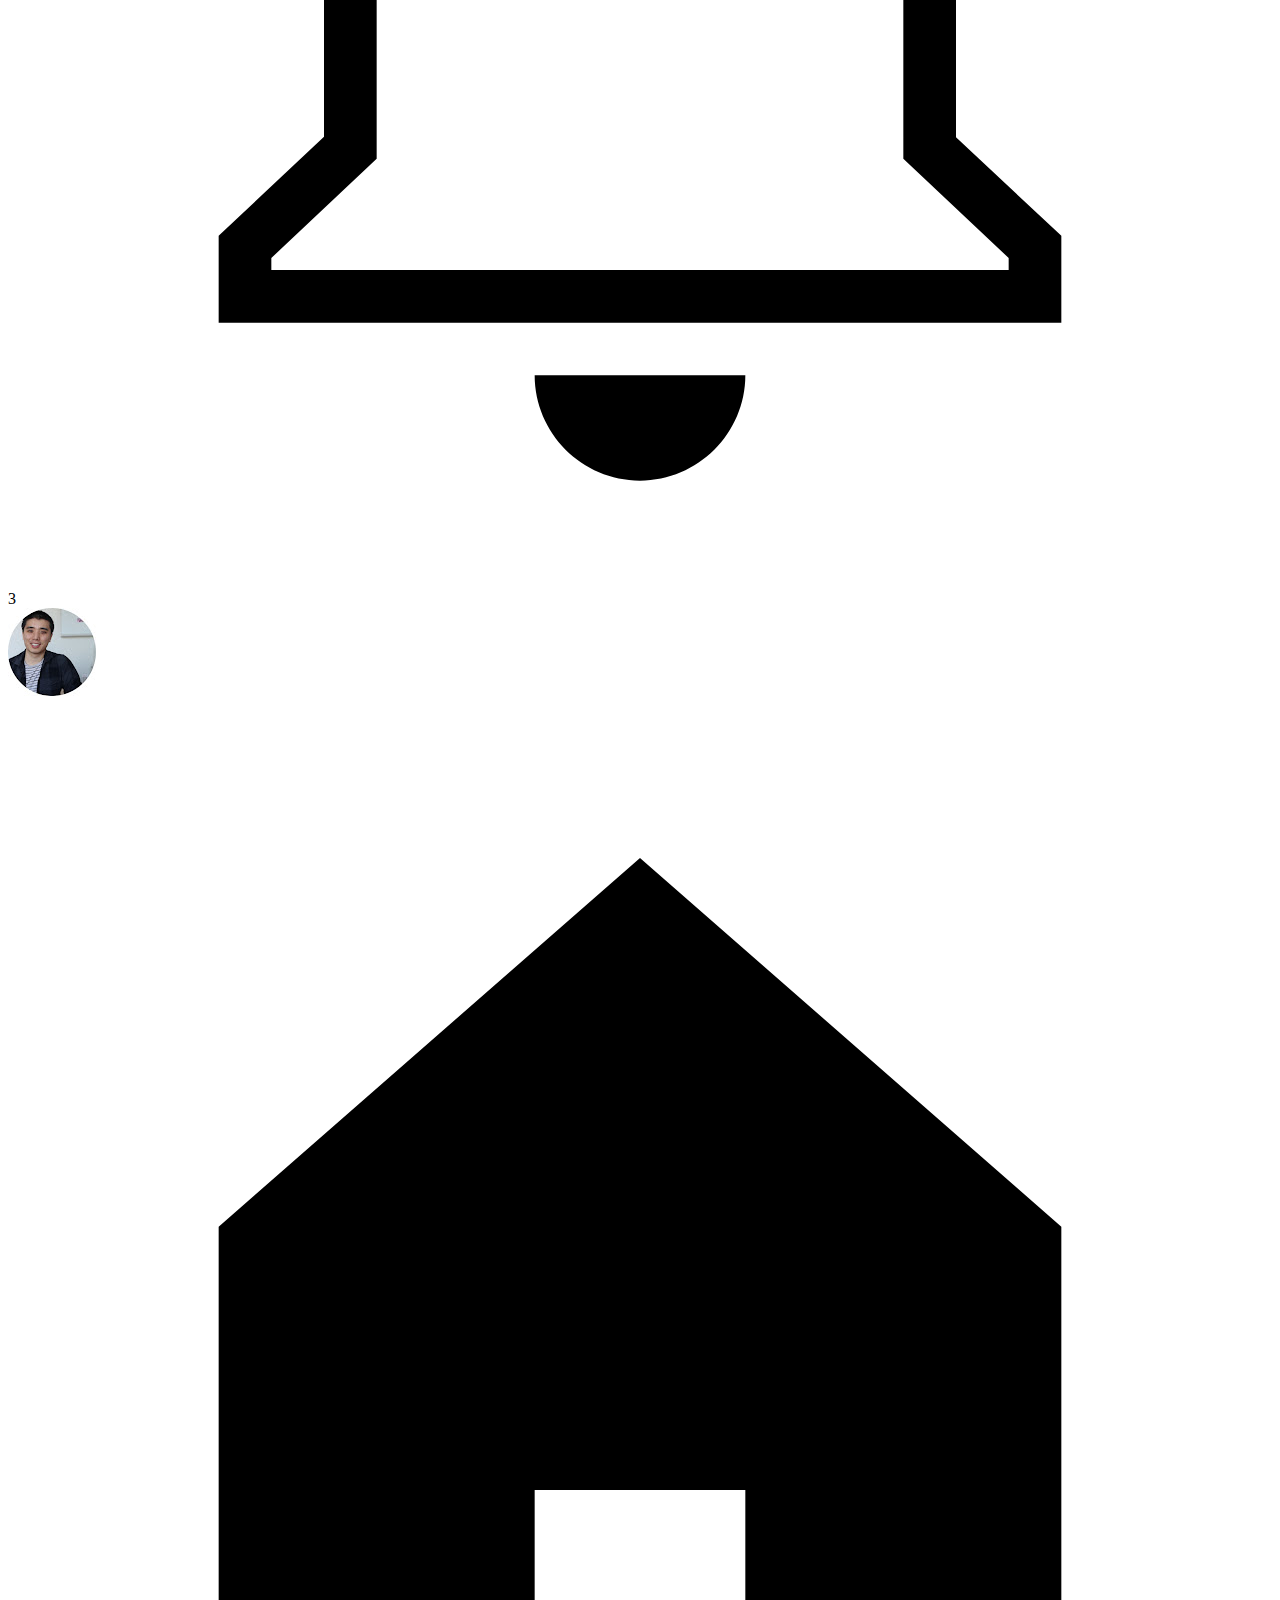
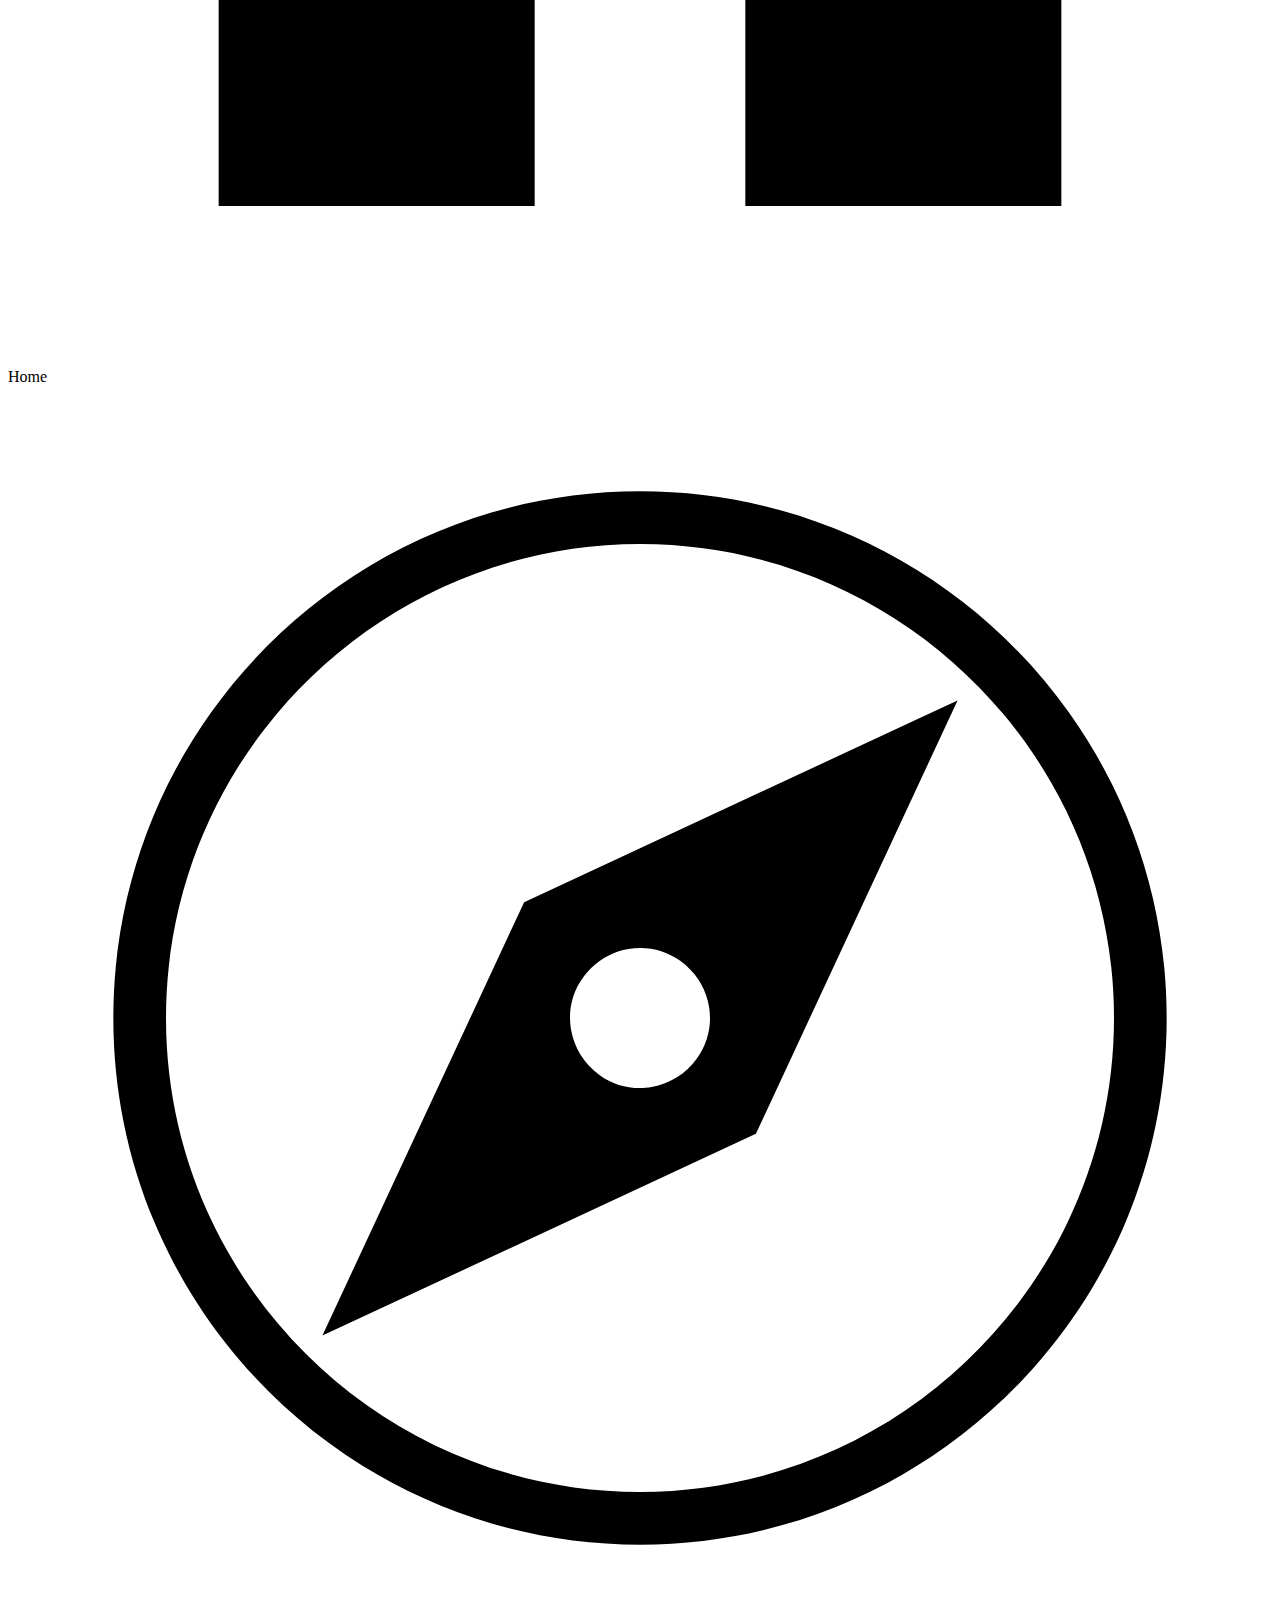
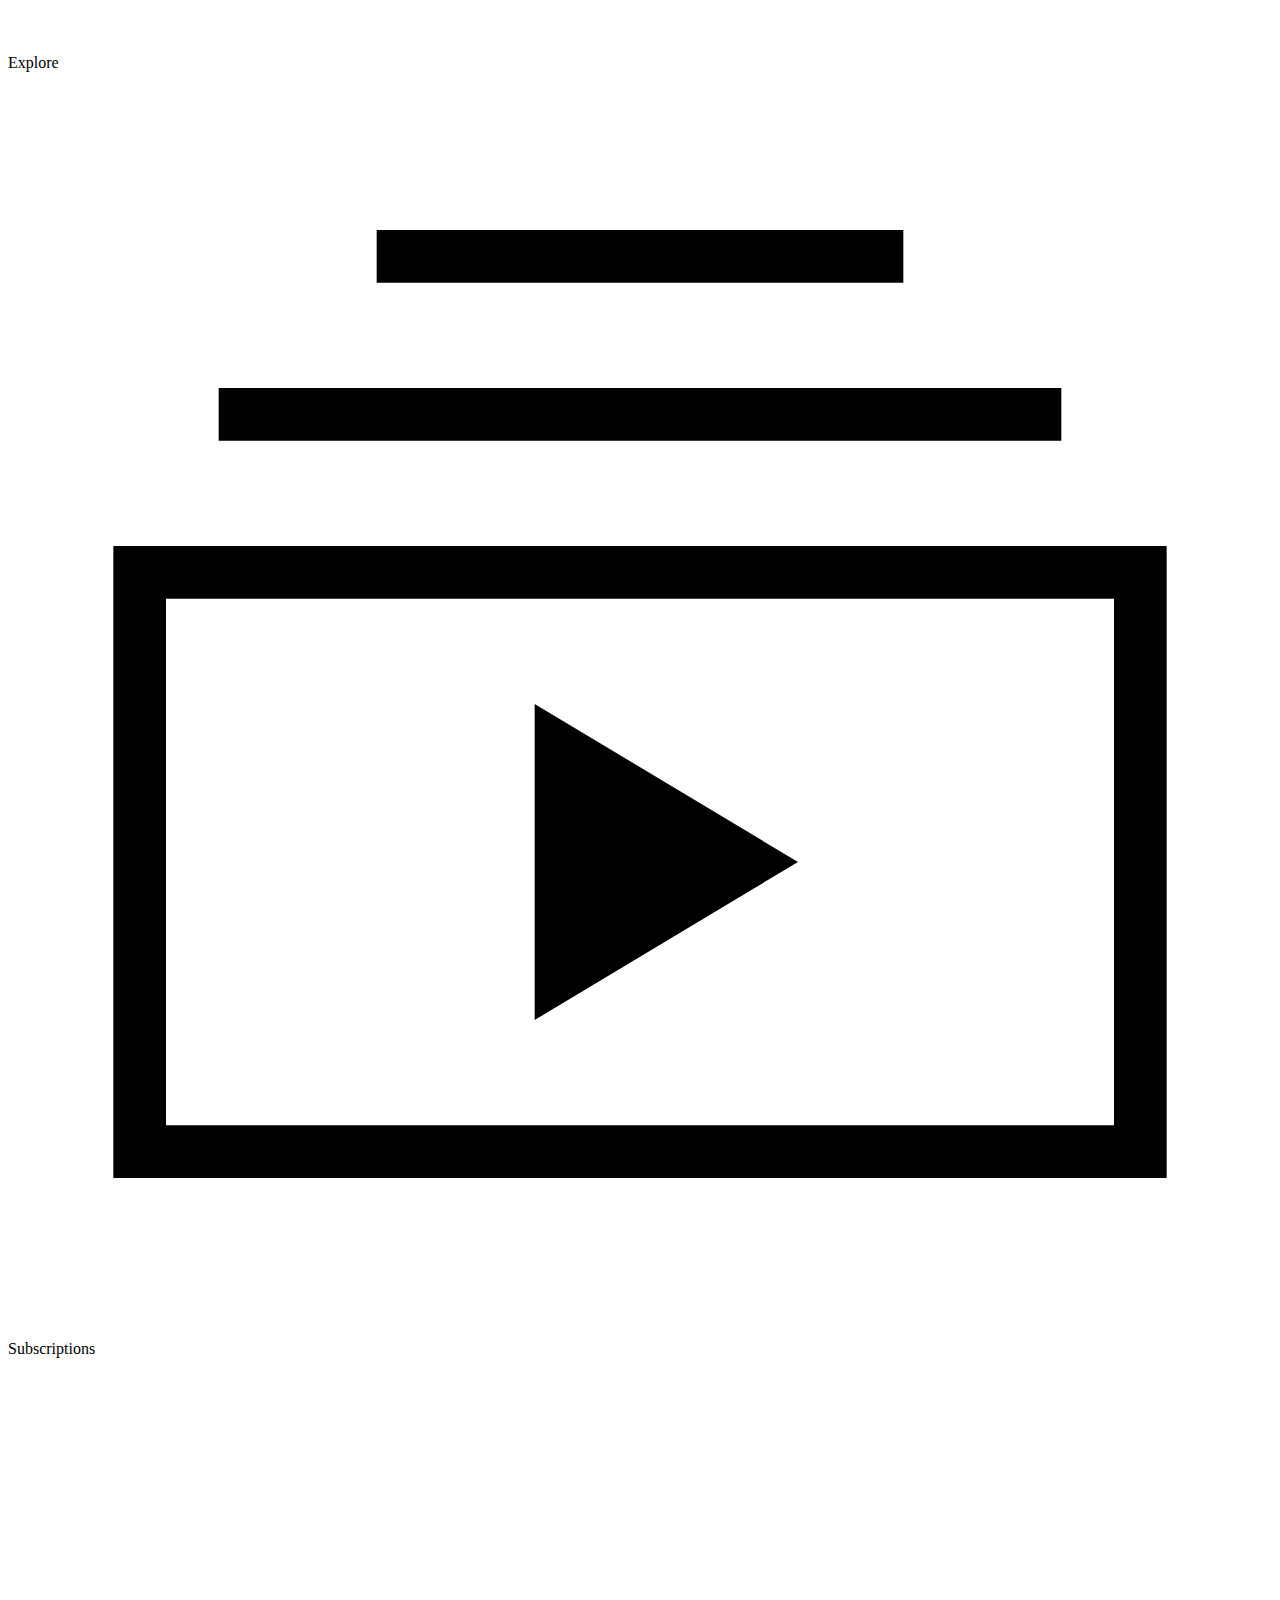
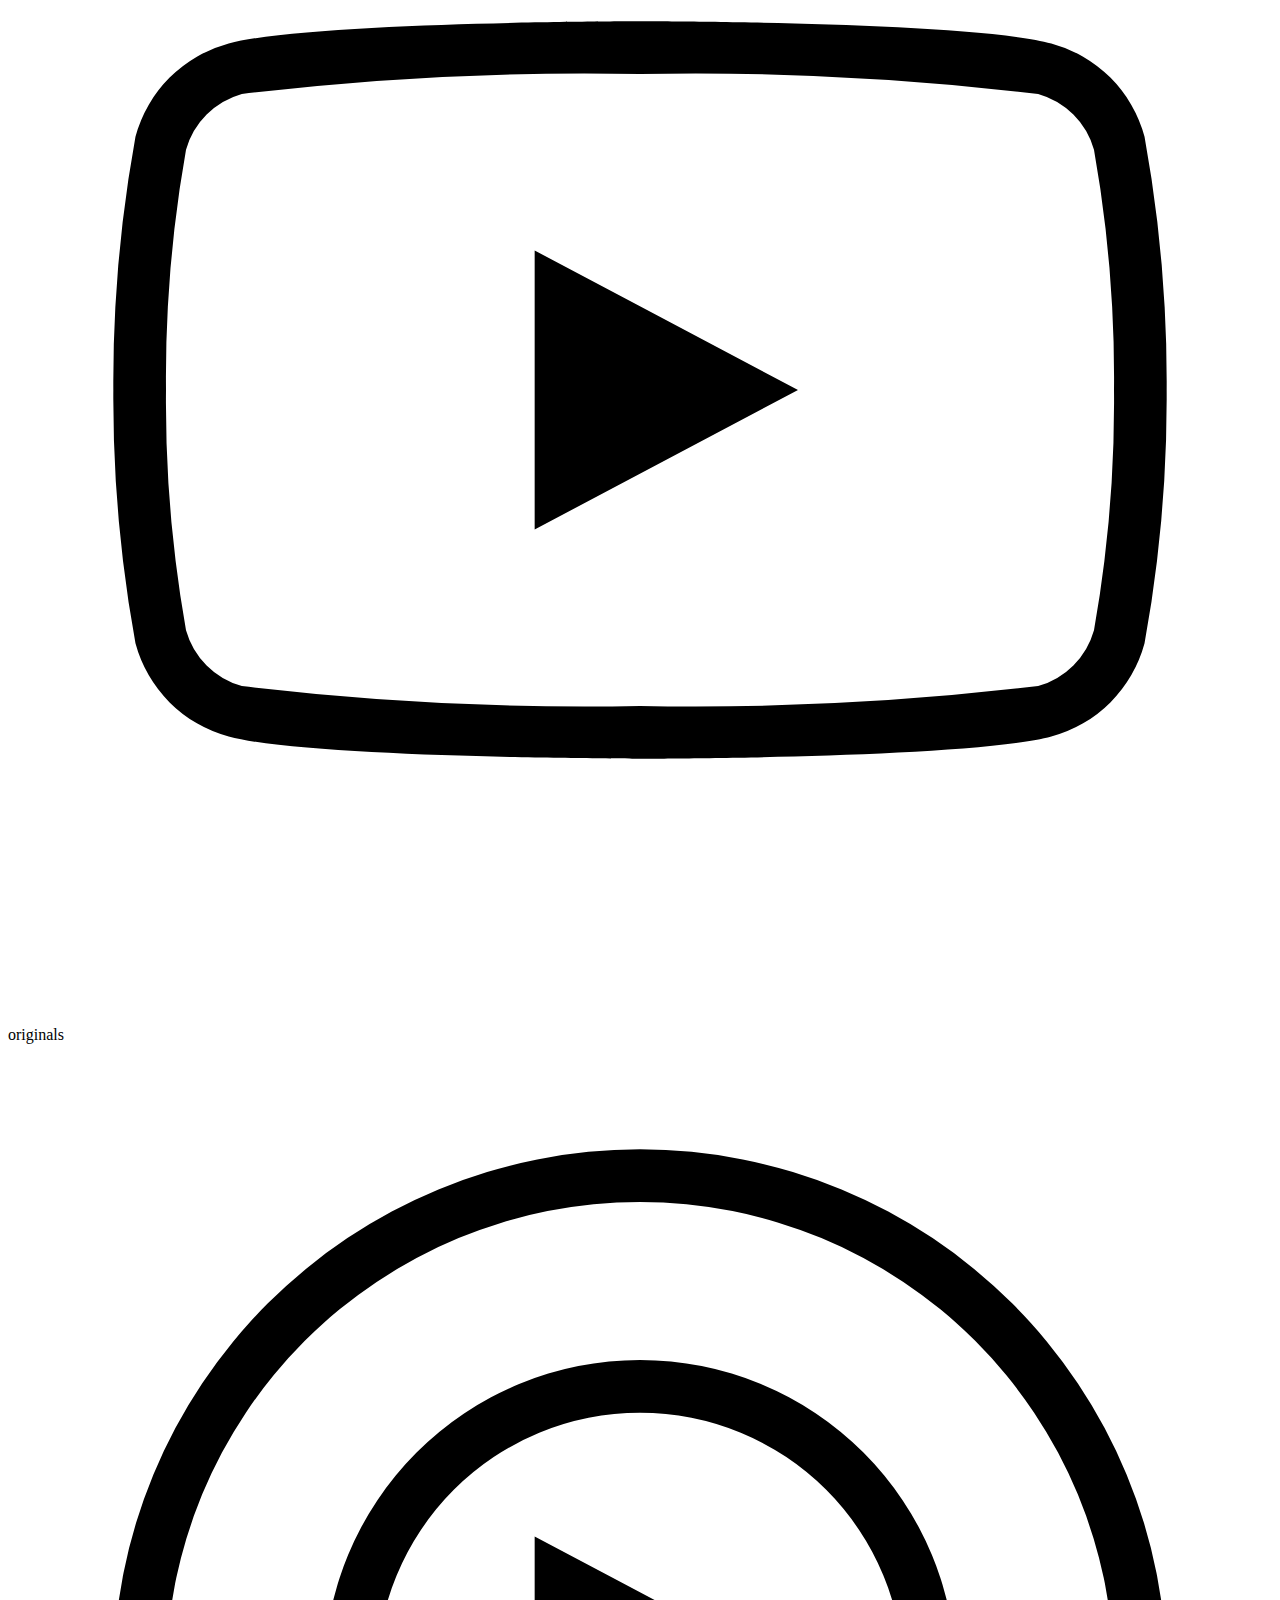
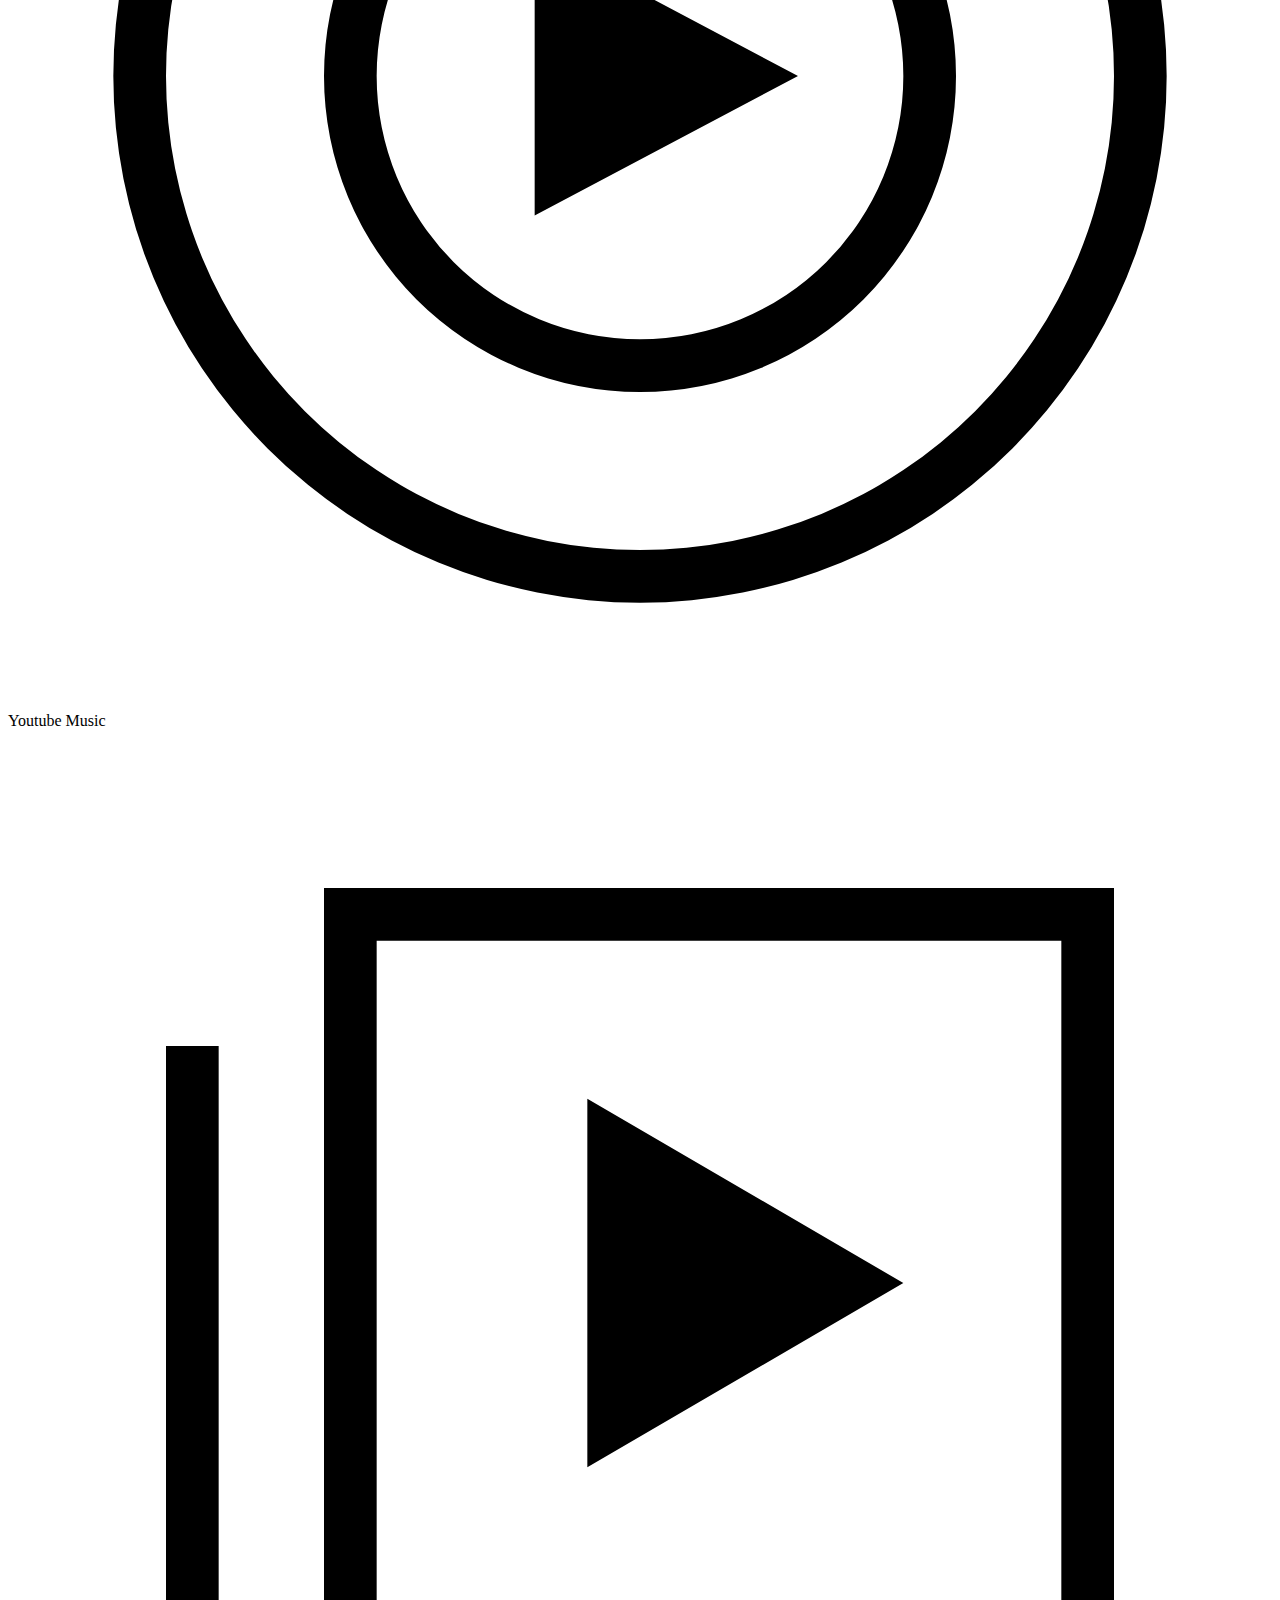
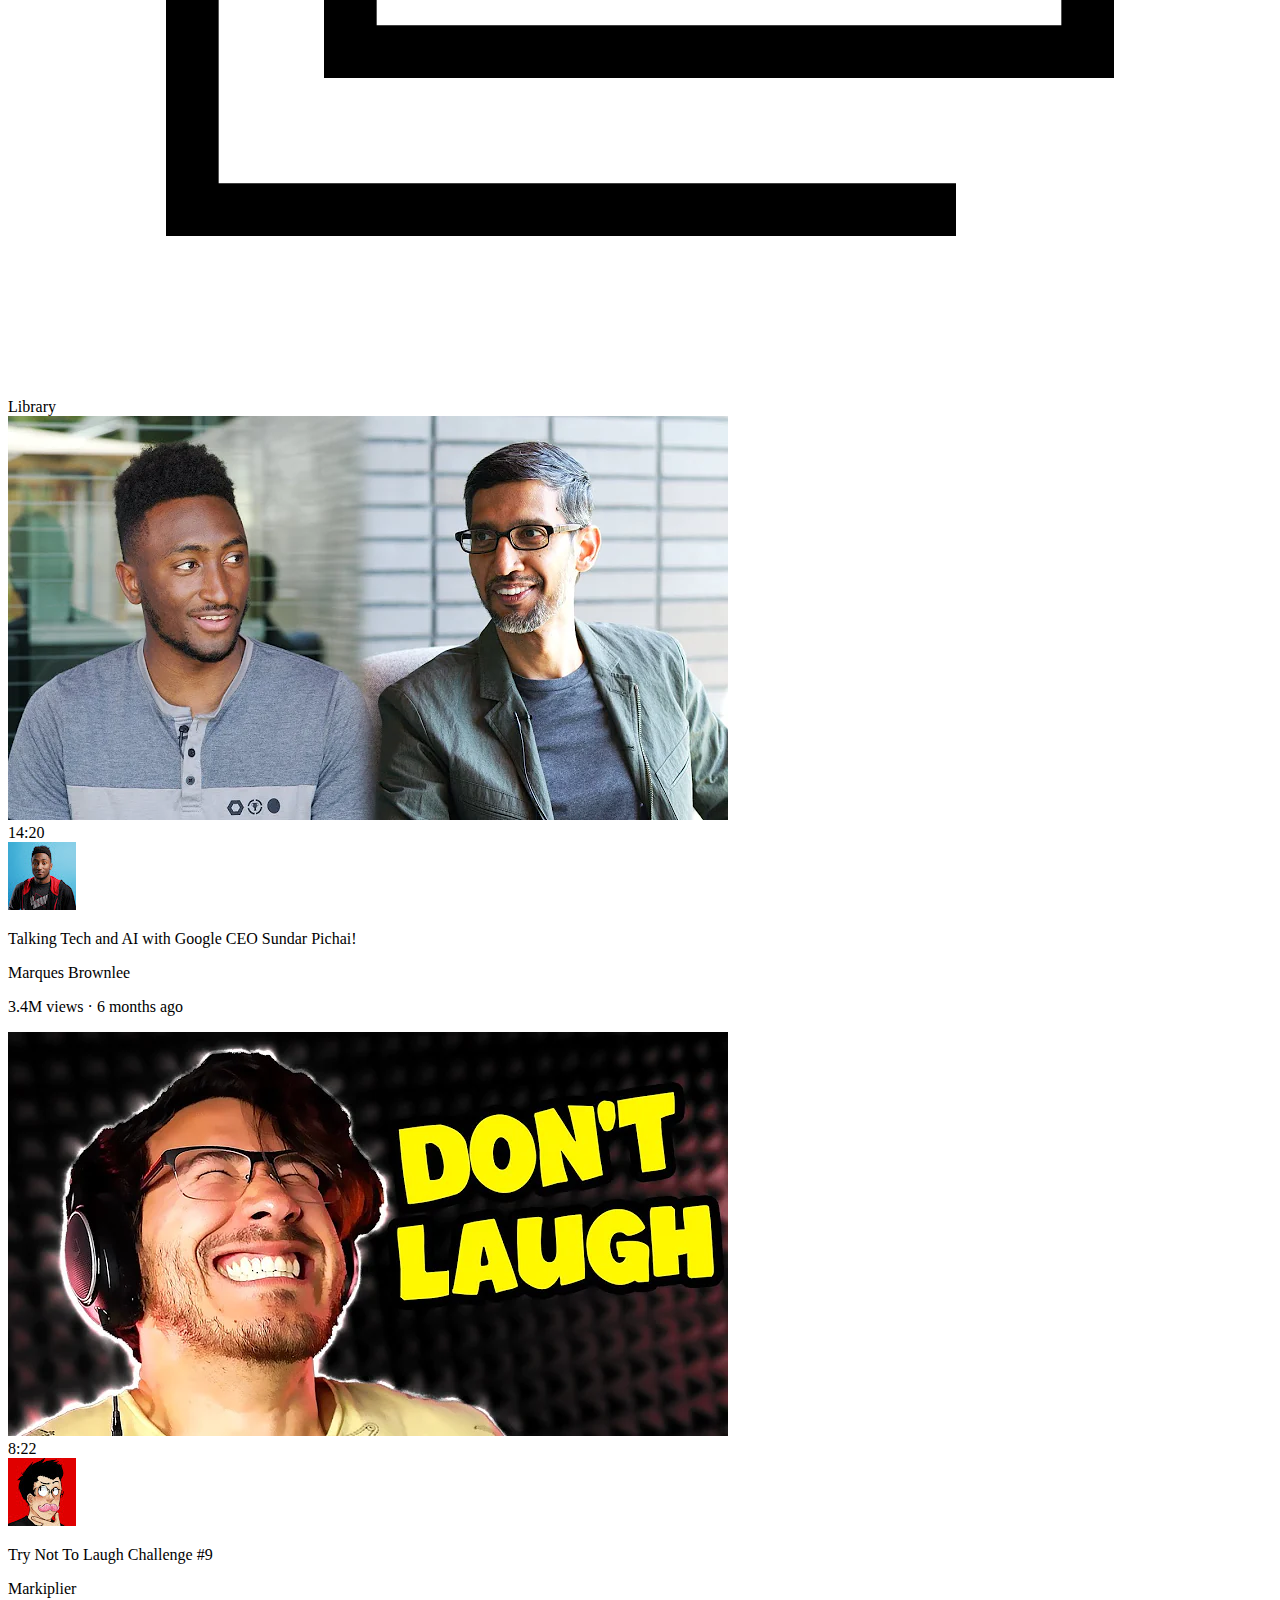
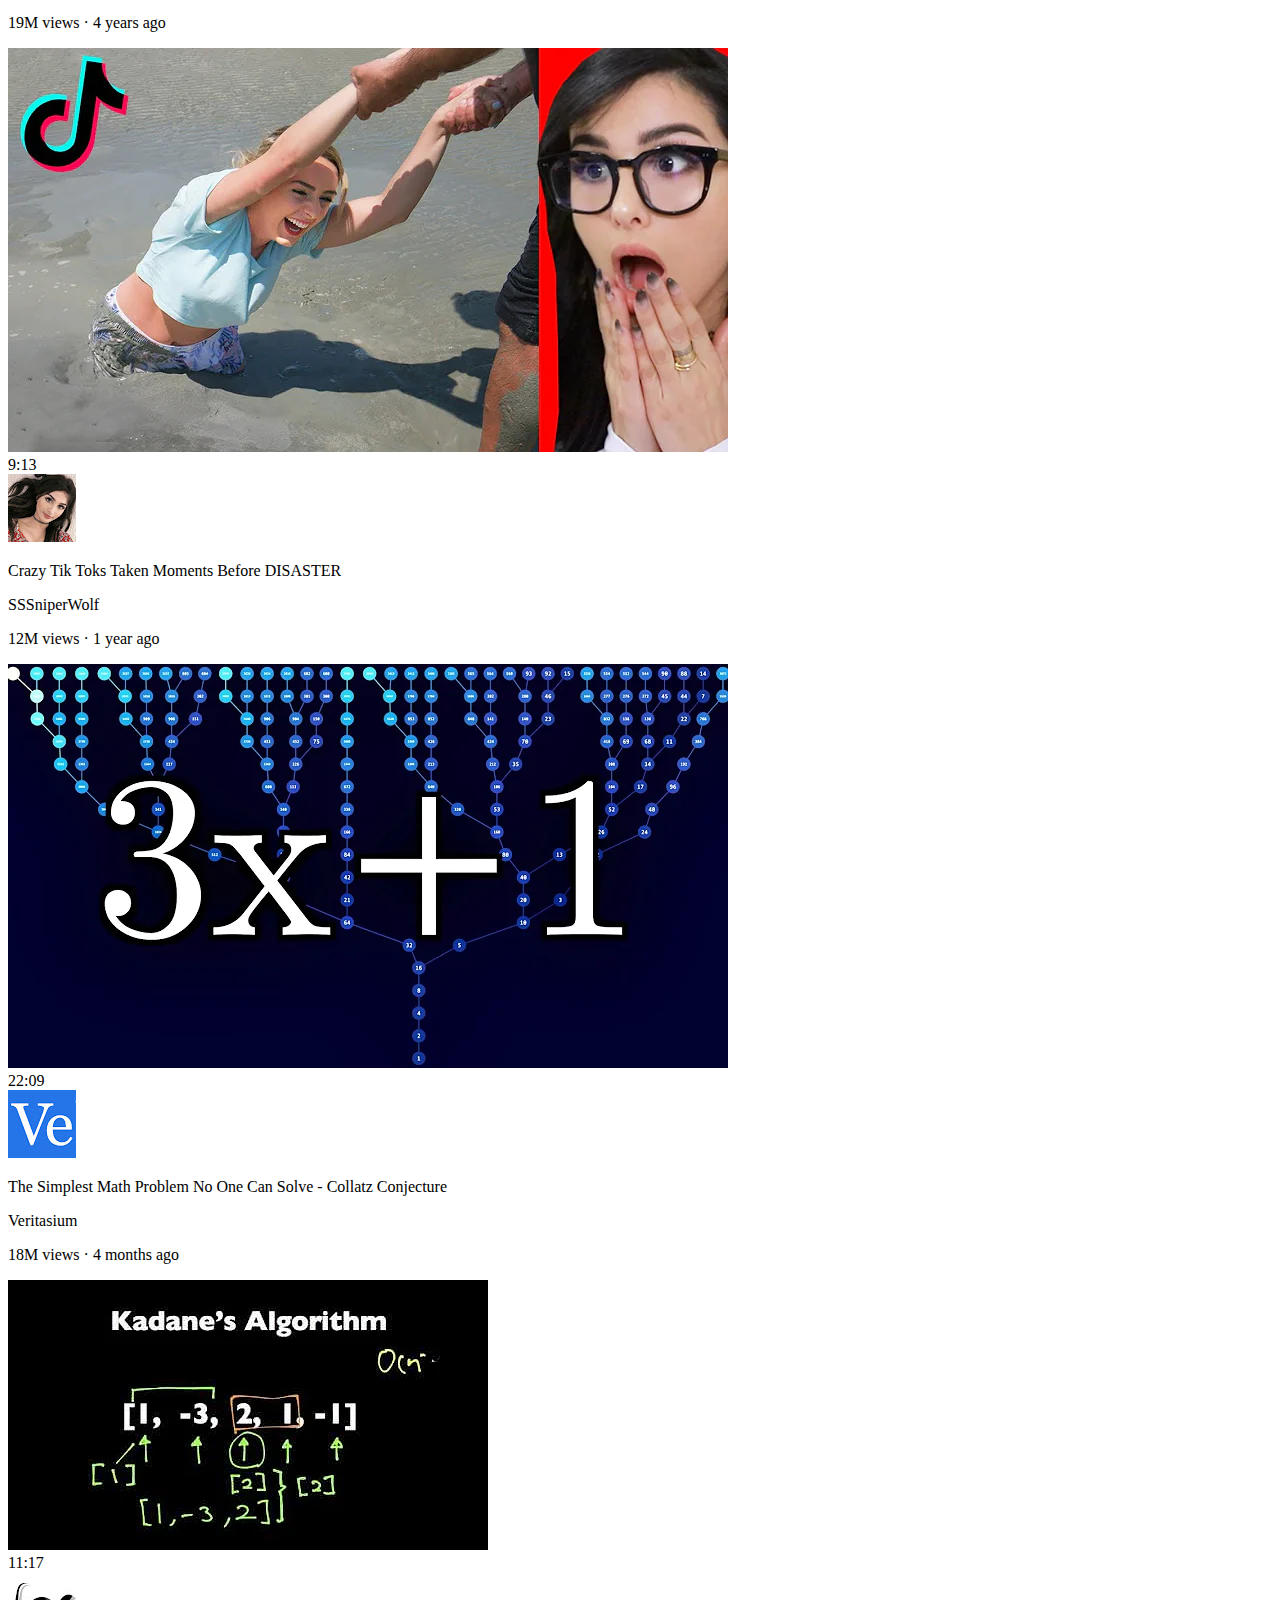
==== commit c8fe405f: "Update index.html" ====
--- a/index.html
+++ b/index.html
@@ -23,18 +23,18 @@
 <div class="header">
 
     <div class="left-section">
-        <img class="hamburger-menu" src=". ./images/hamburger-menu.svg">
-        <img class="youtube-logo" src=". ./images/youtube-logo.svg">
+        <img class="hamburger-menu" src="images/hamburger-menu.svg">
+        <img class="youtube-logo" src="images/youtube-logo.svg">
     </div>
 
     <div class="middle-section">
          <input class="search-bar" type="text" placeholder="Search">
          <button class="search-button">
-            <img class="search-icon" src="/youtube/images/search.svg">
+            <img class="search-icon" src=". ./youtube/images/search.svg">
          </button>
 
          <button class="voice-search-button">
-            <img class="voice-search-icon" src="/youtube/images/voice-search-icon.svg">
+            <img class="voice-search-icon" src=". ./youtube/images/voice-search-icon.svg">
          </button>
 
     </div>
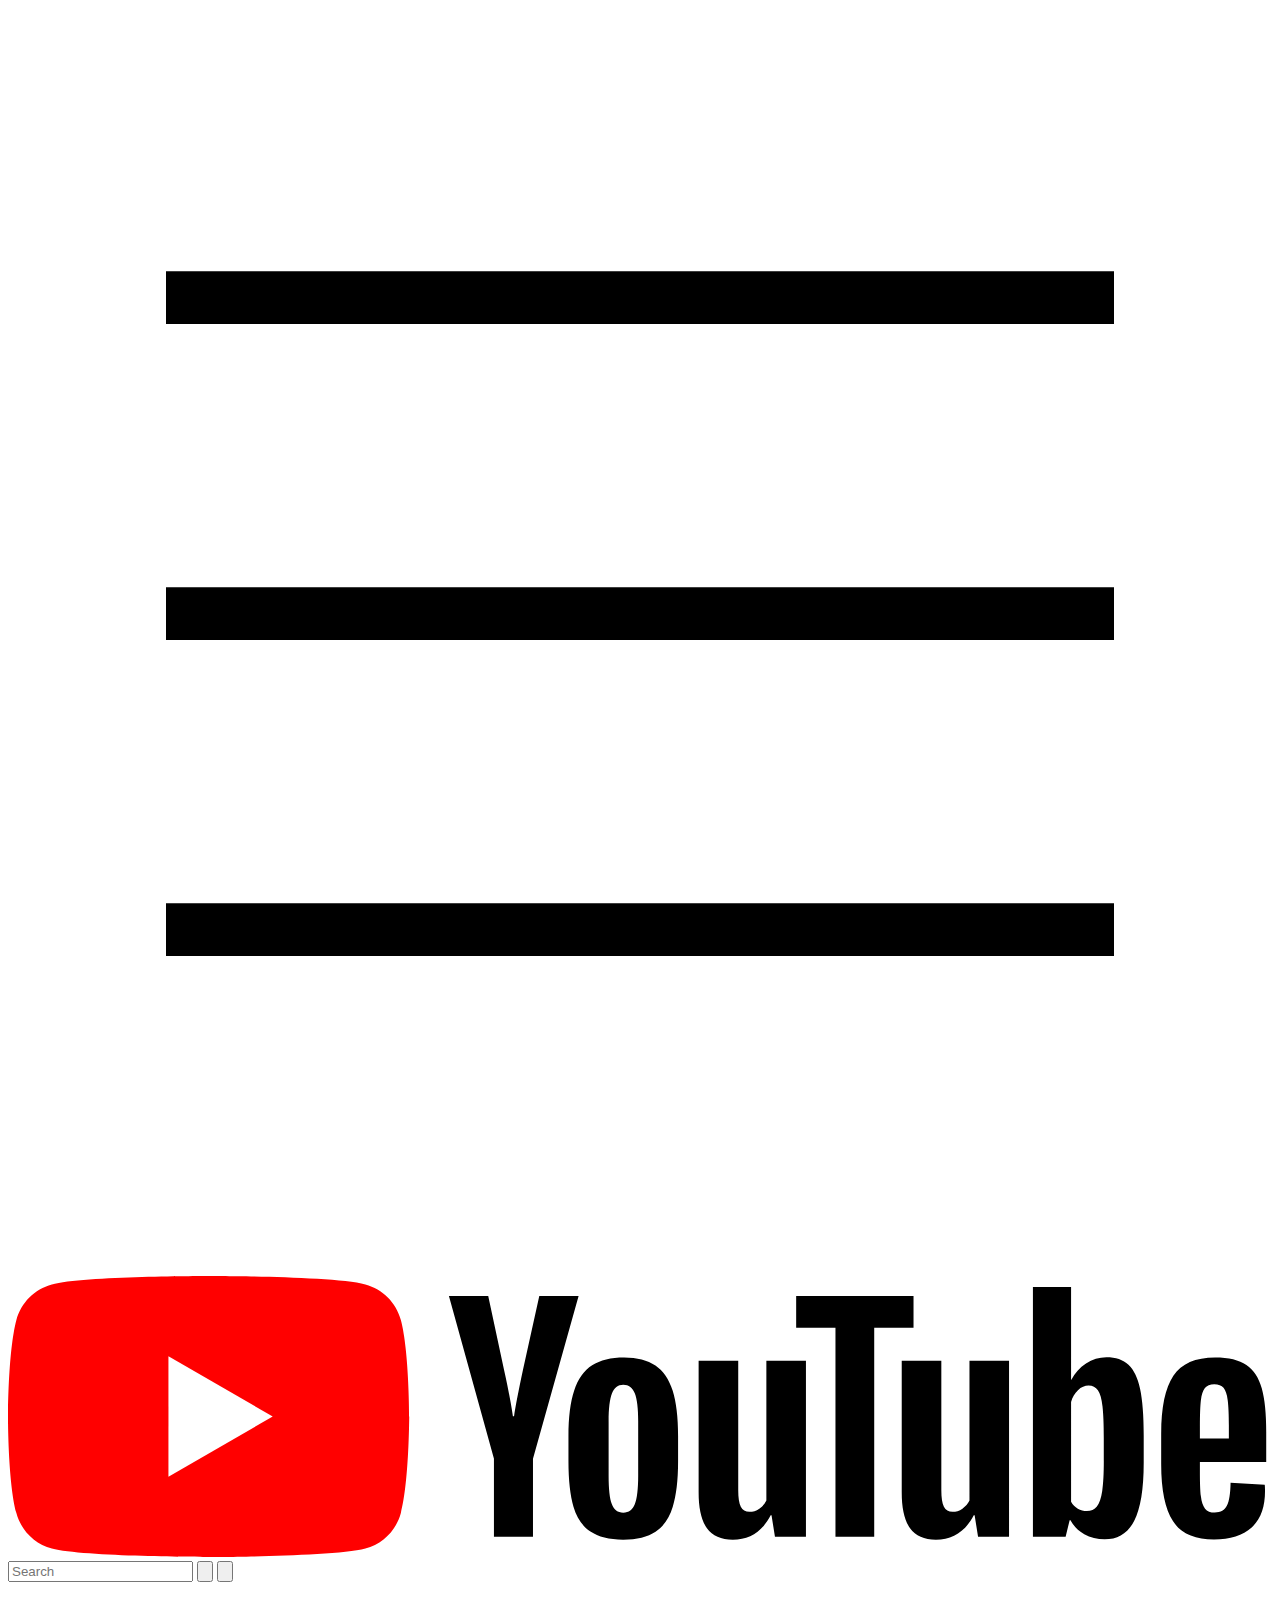
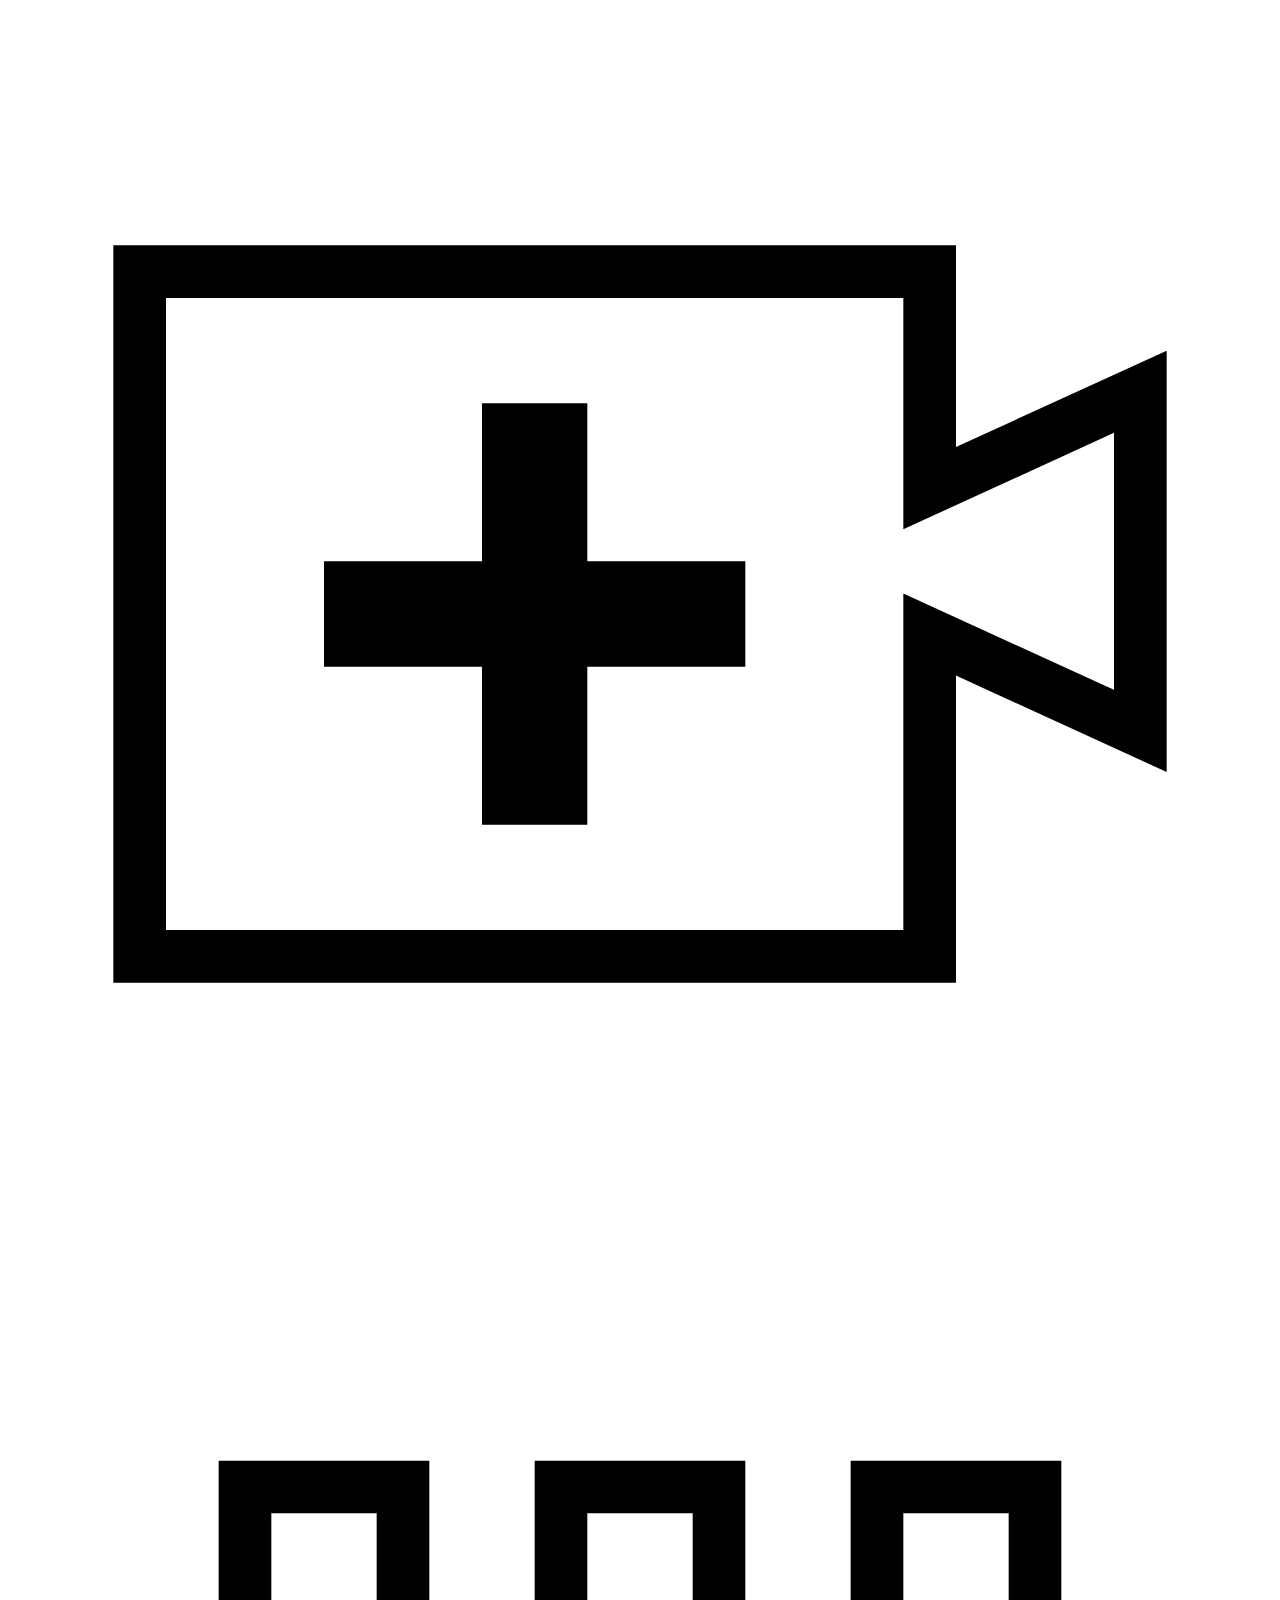
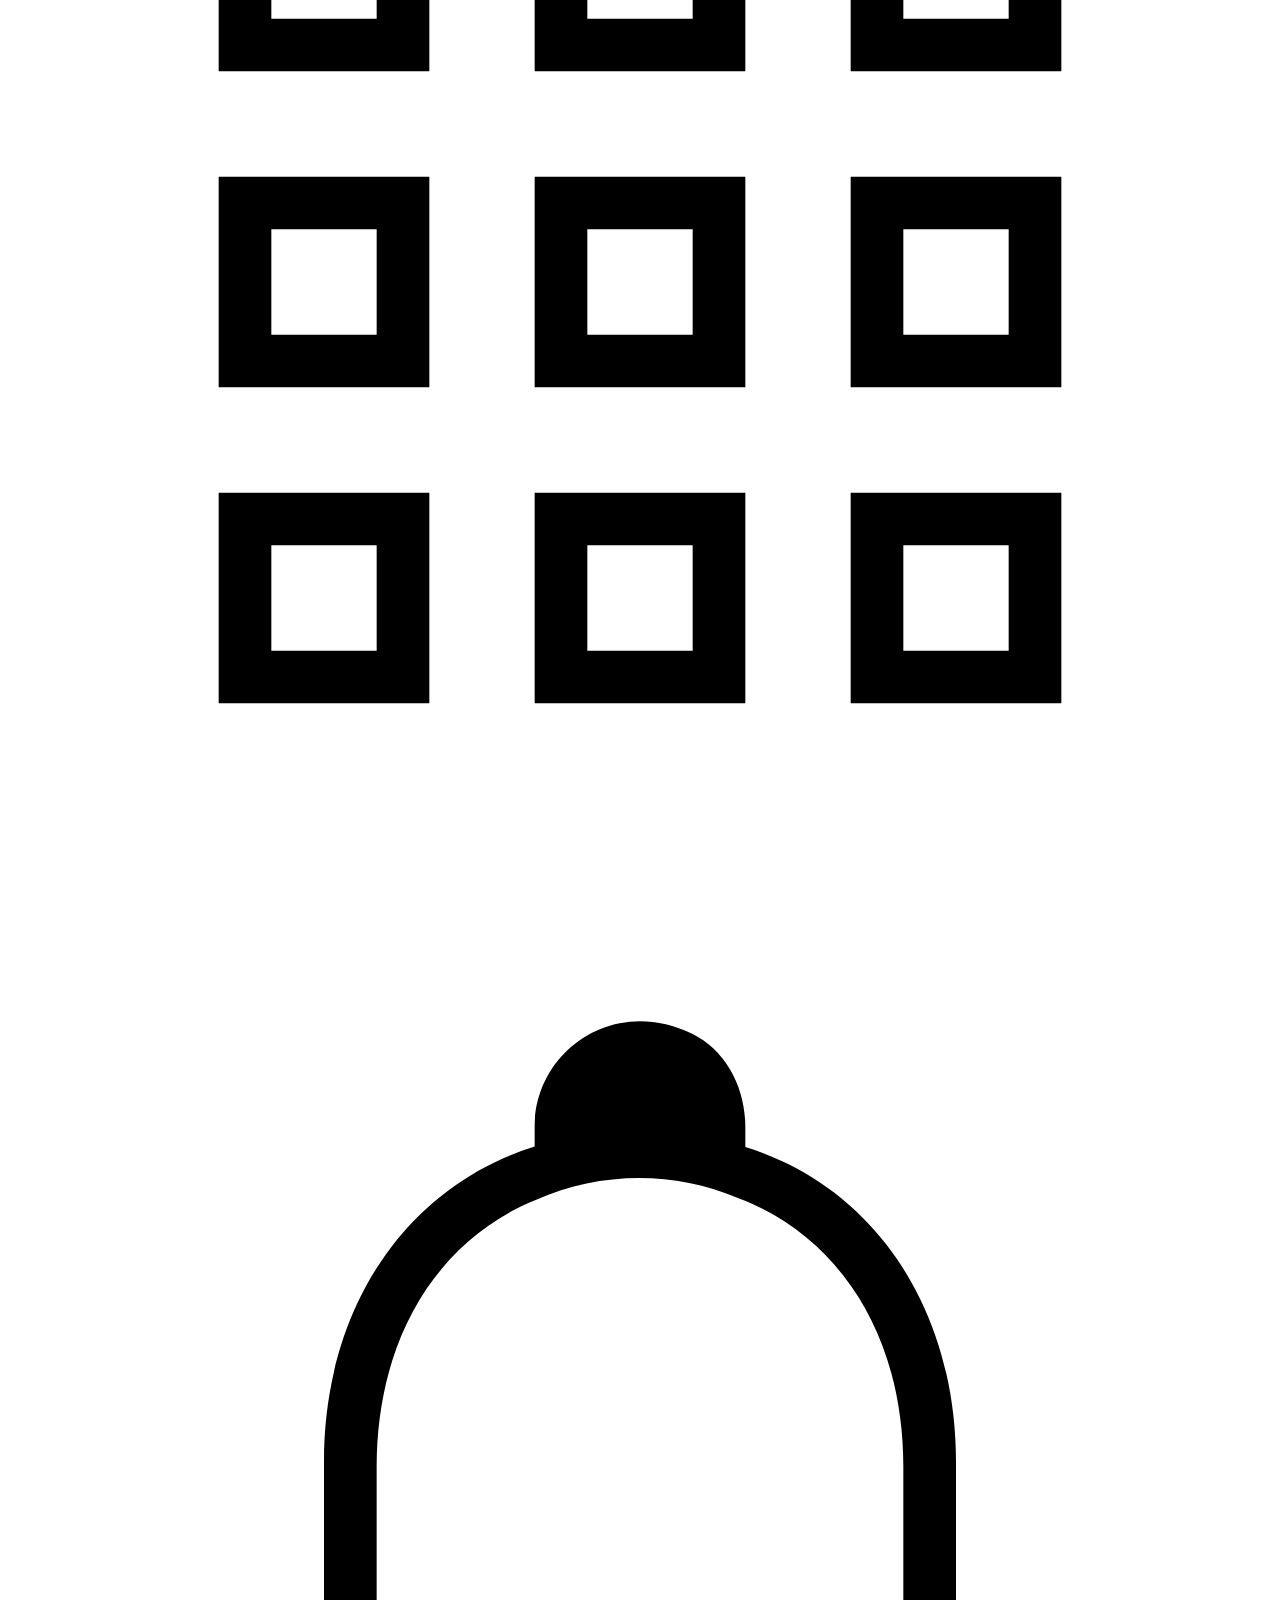
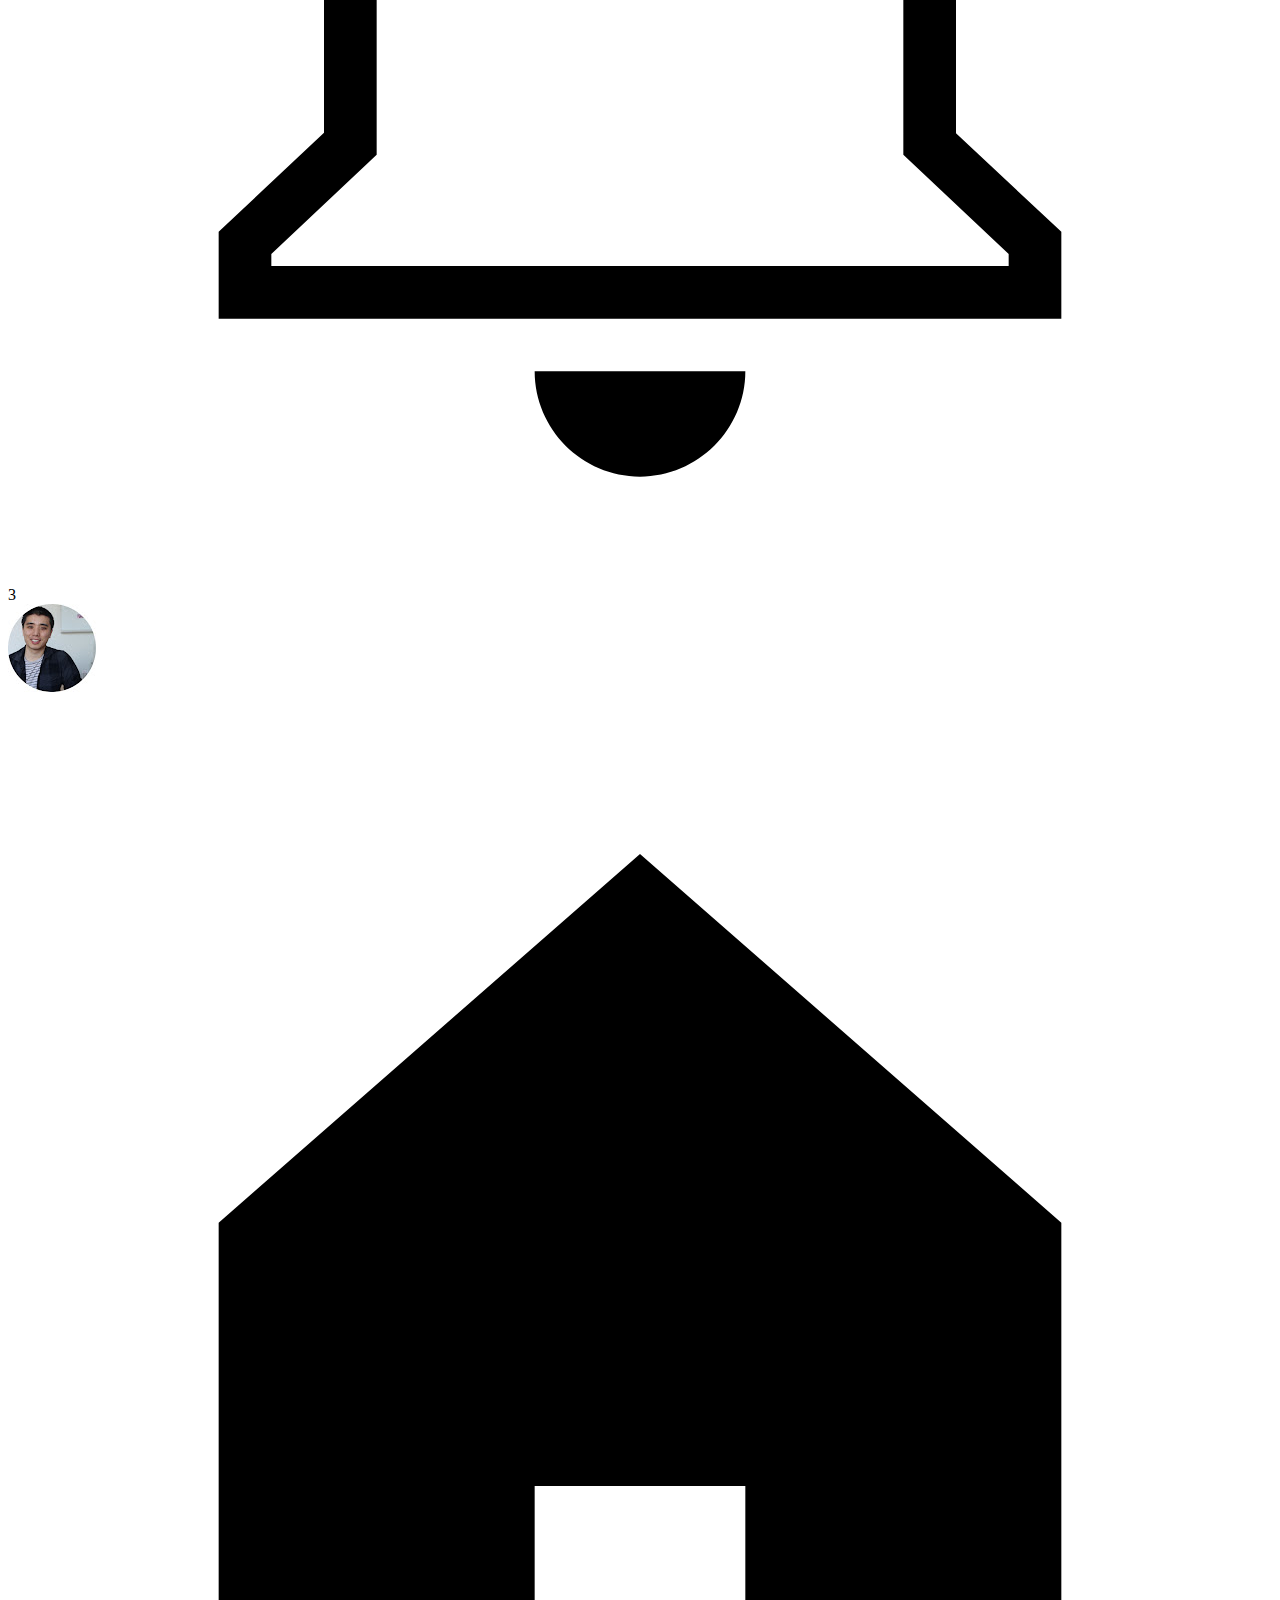
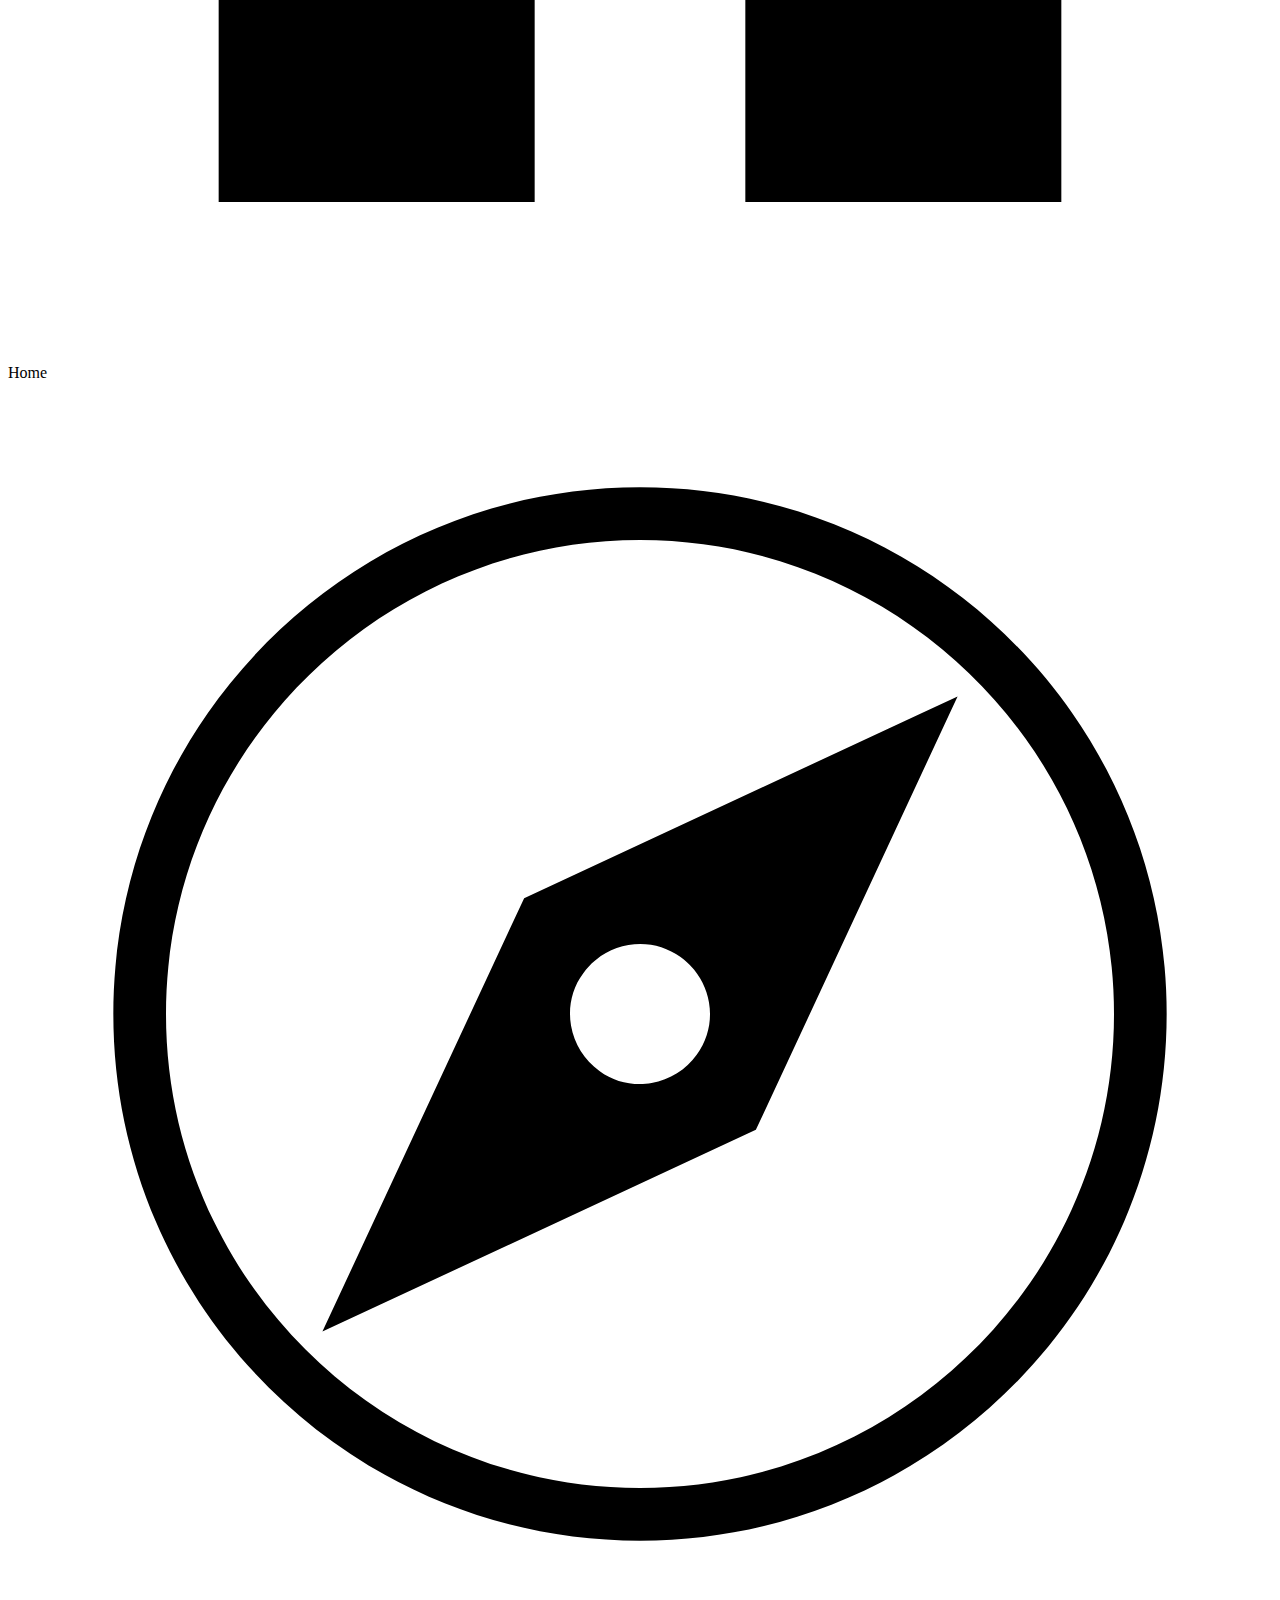
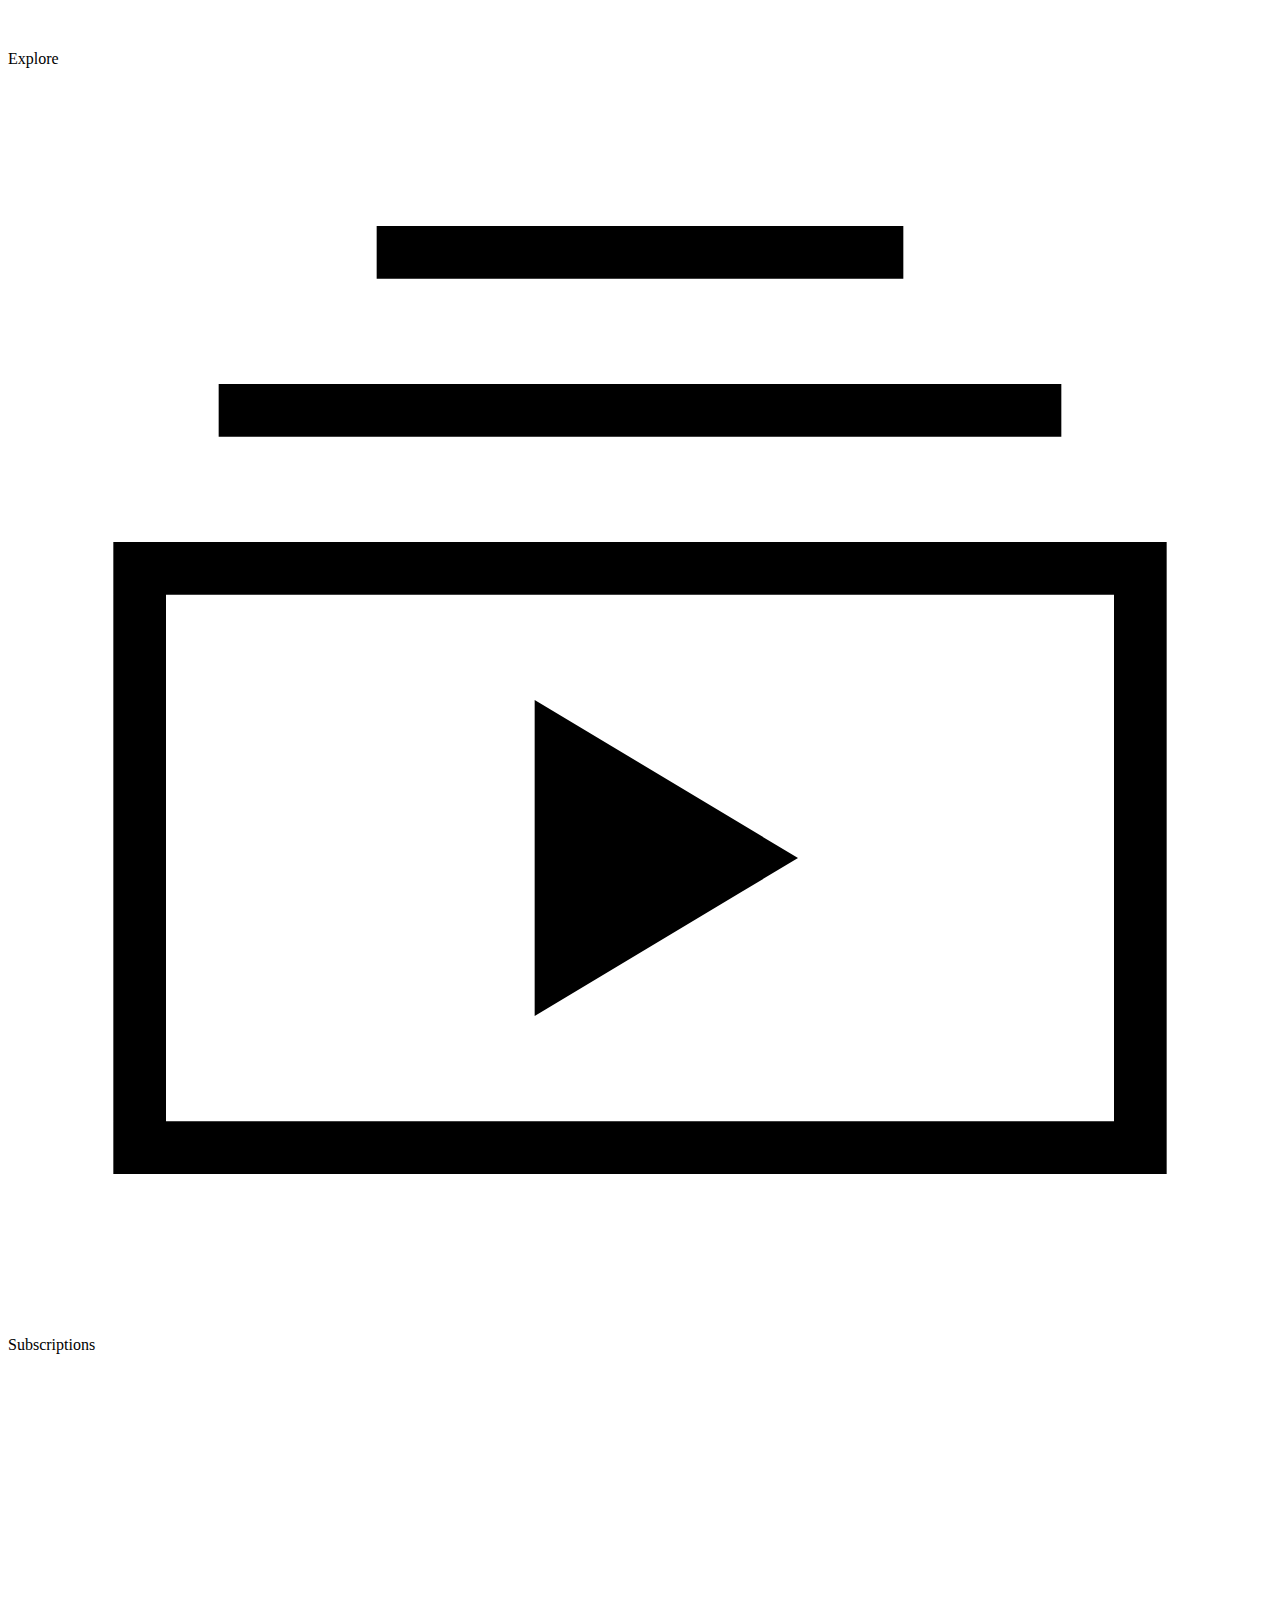
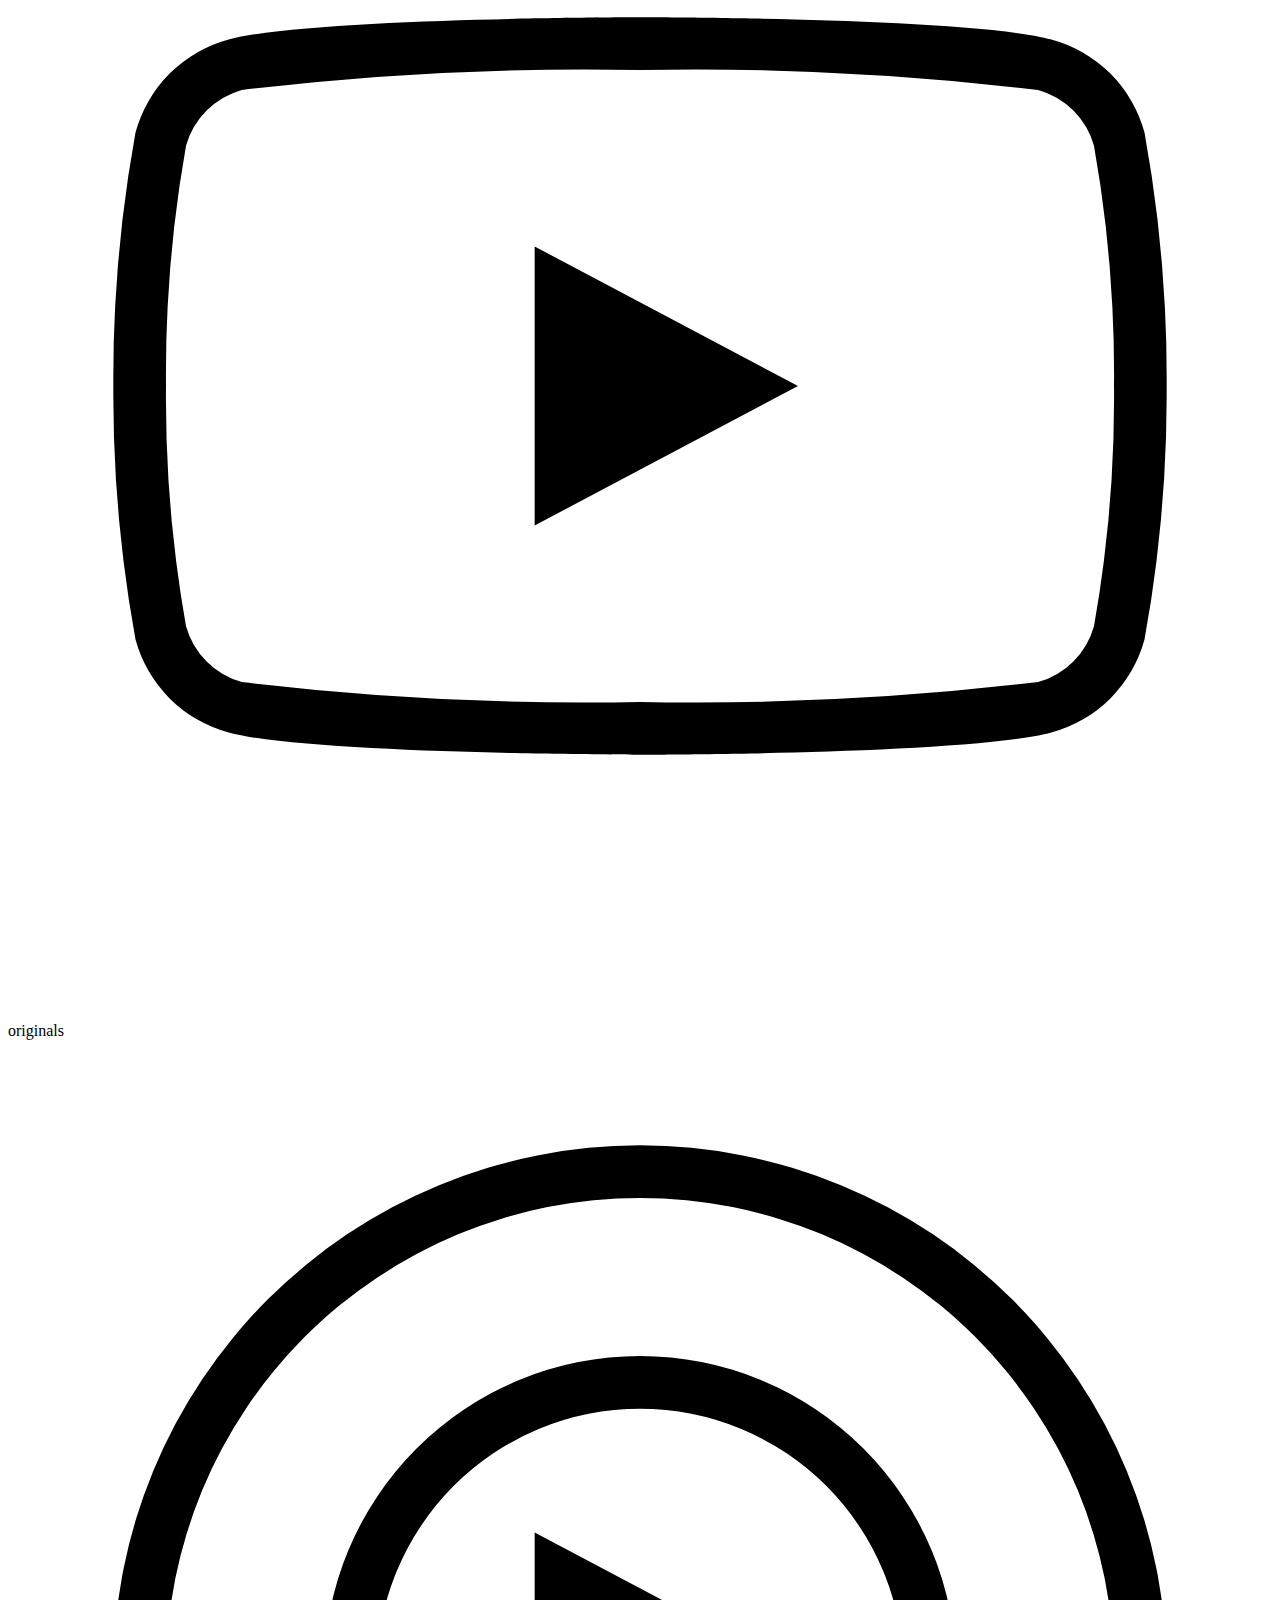
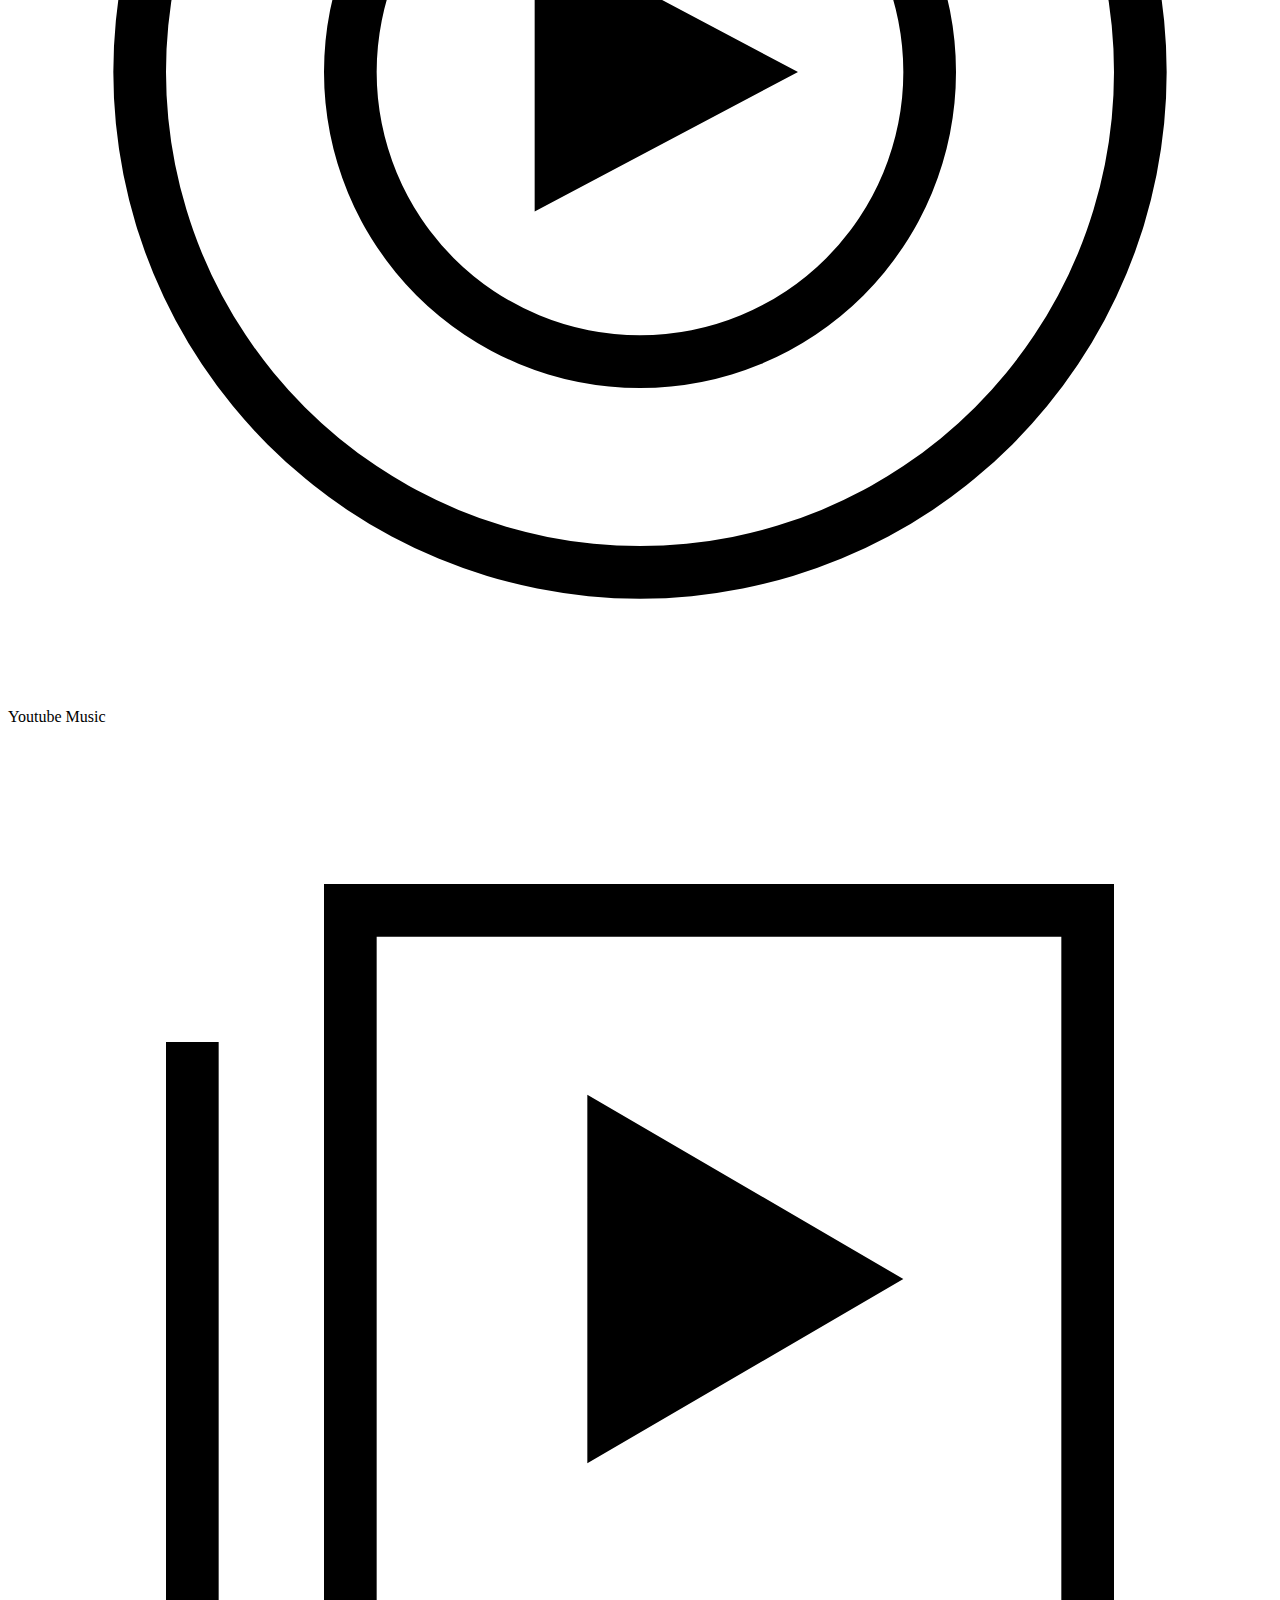
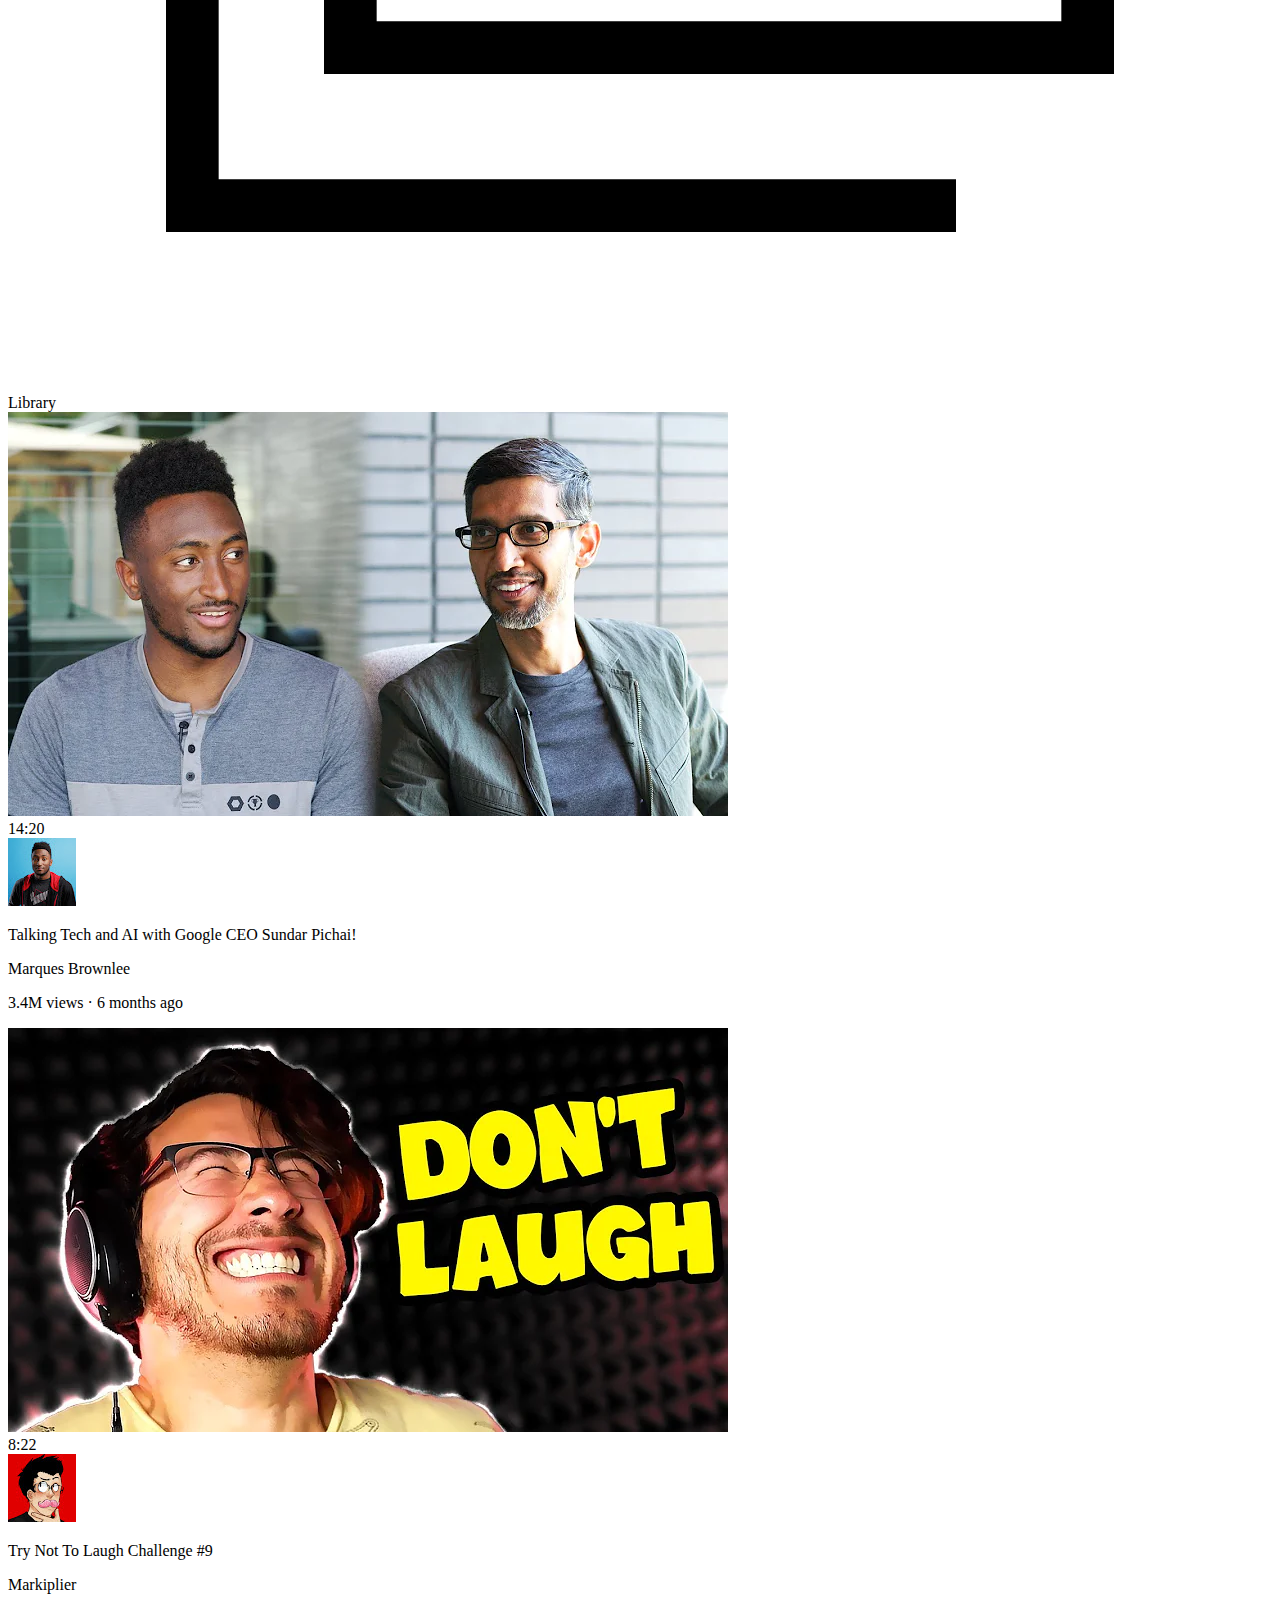
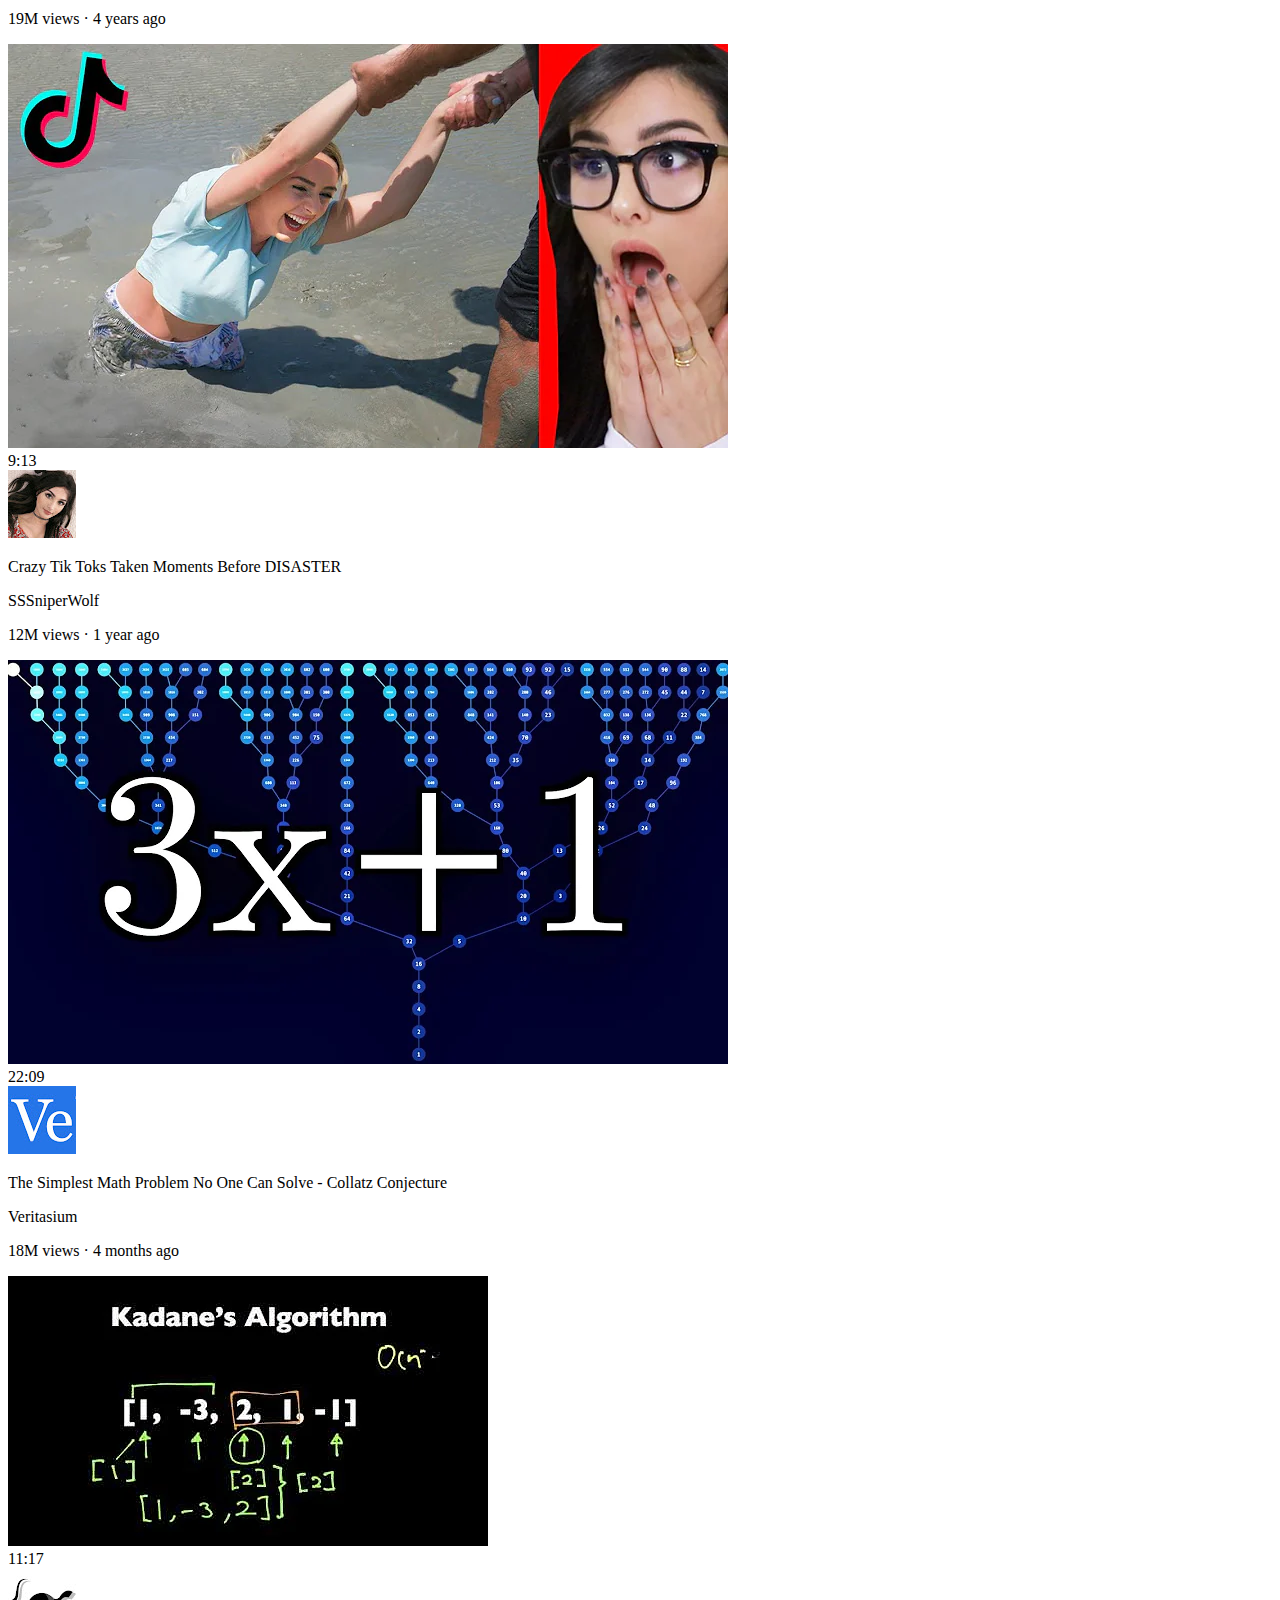
==== commit 8e2a69b1: "Update index.html" ====
--- a/index.html
+++ b/index.html
@@ -30,11 +30,11 @@
     <div class="middle-section">
          <input class="search-bar" type="text" placeholder="Search">
          <button class="search-button">
-            <img class="search-icon" src=". ./youtube/images/search.svg">
+            <img class="search-icon" src="images/search.svg">
          </button>
 
          <button class="voice-search-button">
-            <img class="voice-search-icon" src=". ./youtube/images/voice-search-icon.svg">
+            <img class="voice-search-icon" src="images/voice-search-icon.svg">
          </button>
 
     </div>
